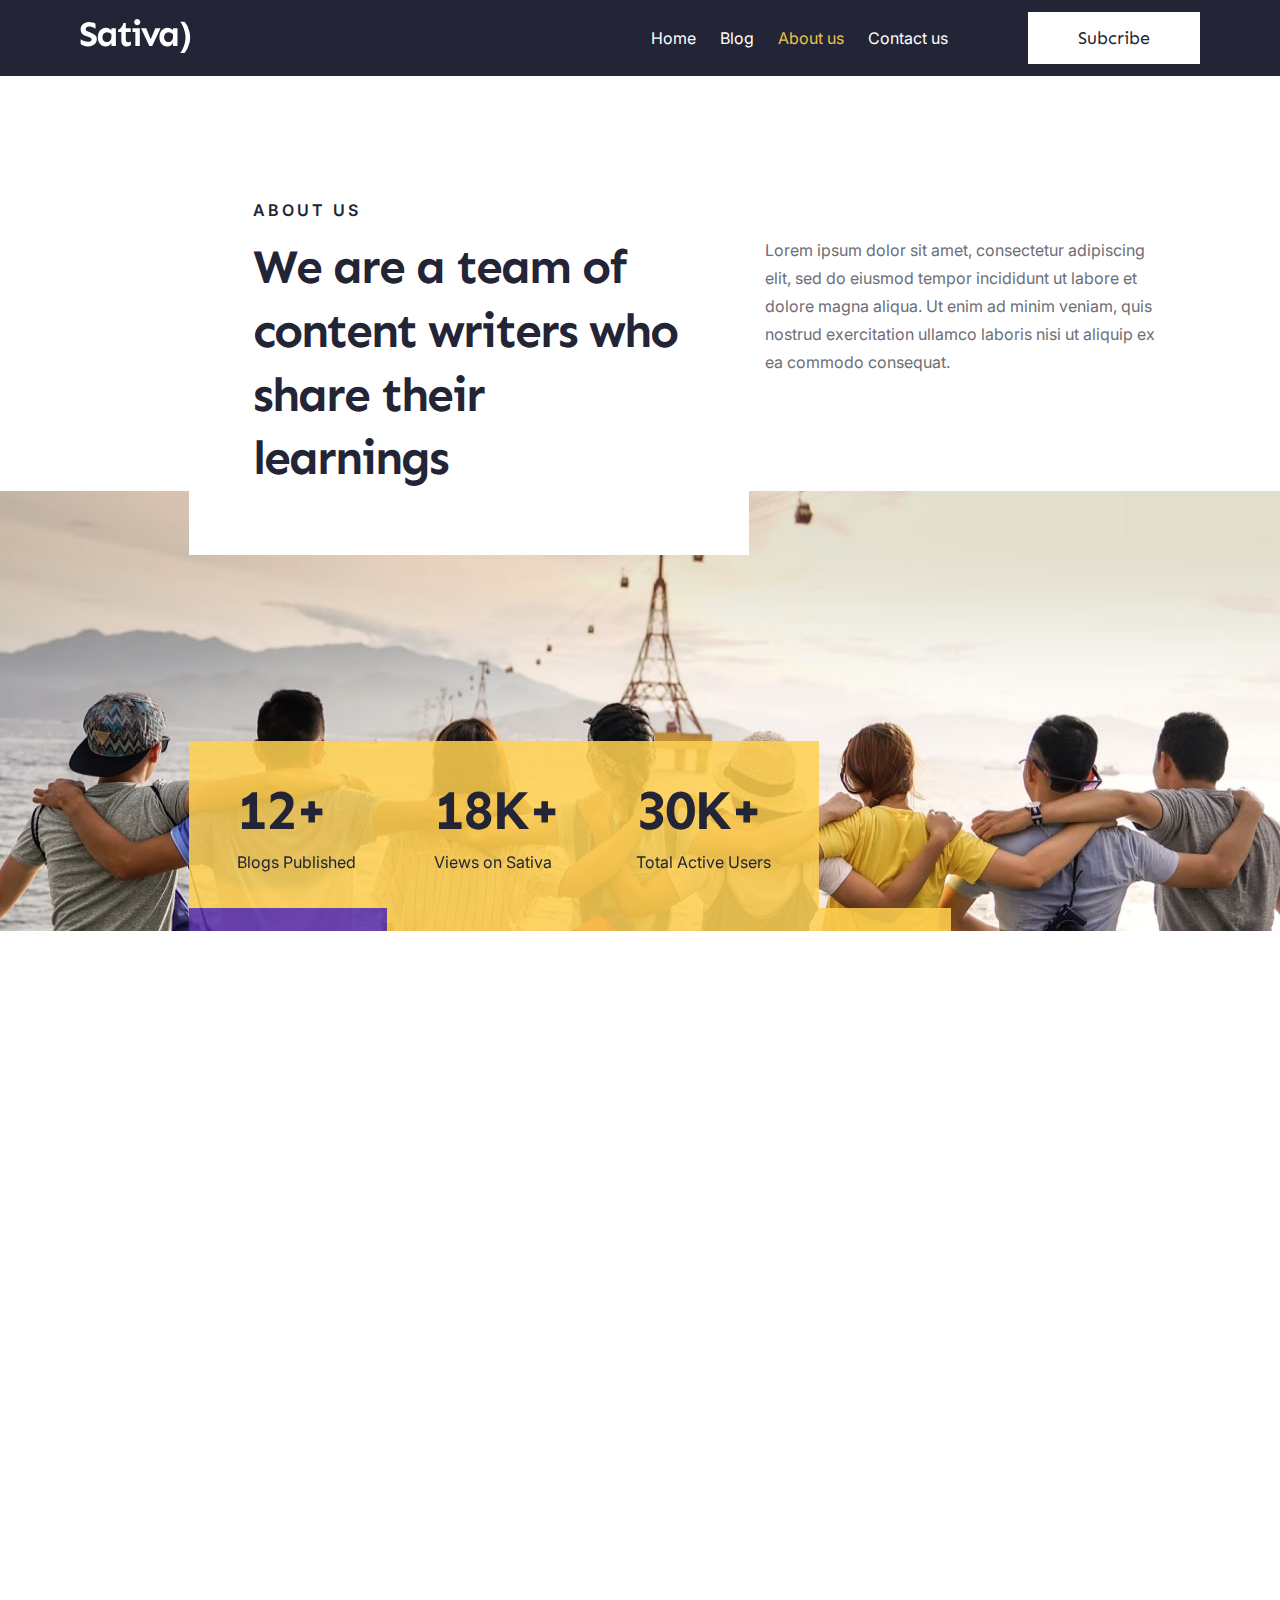
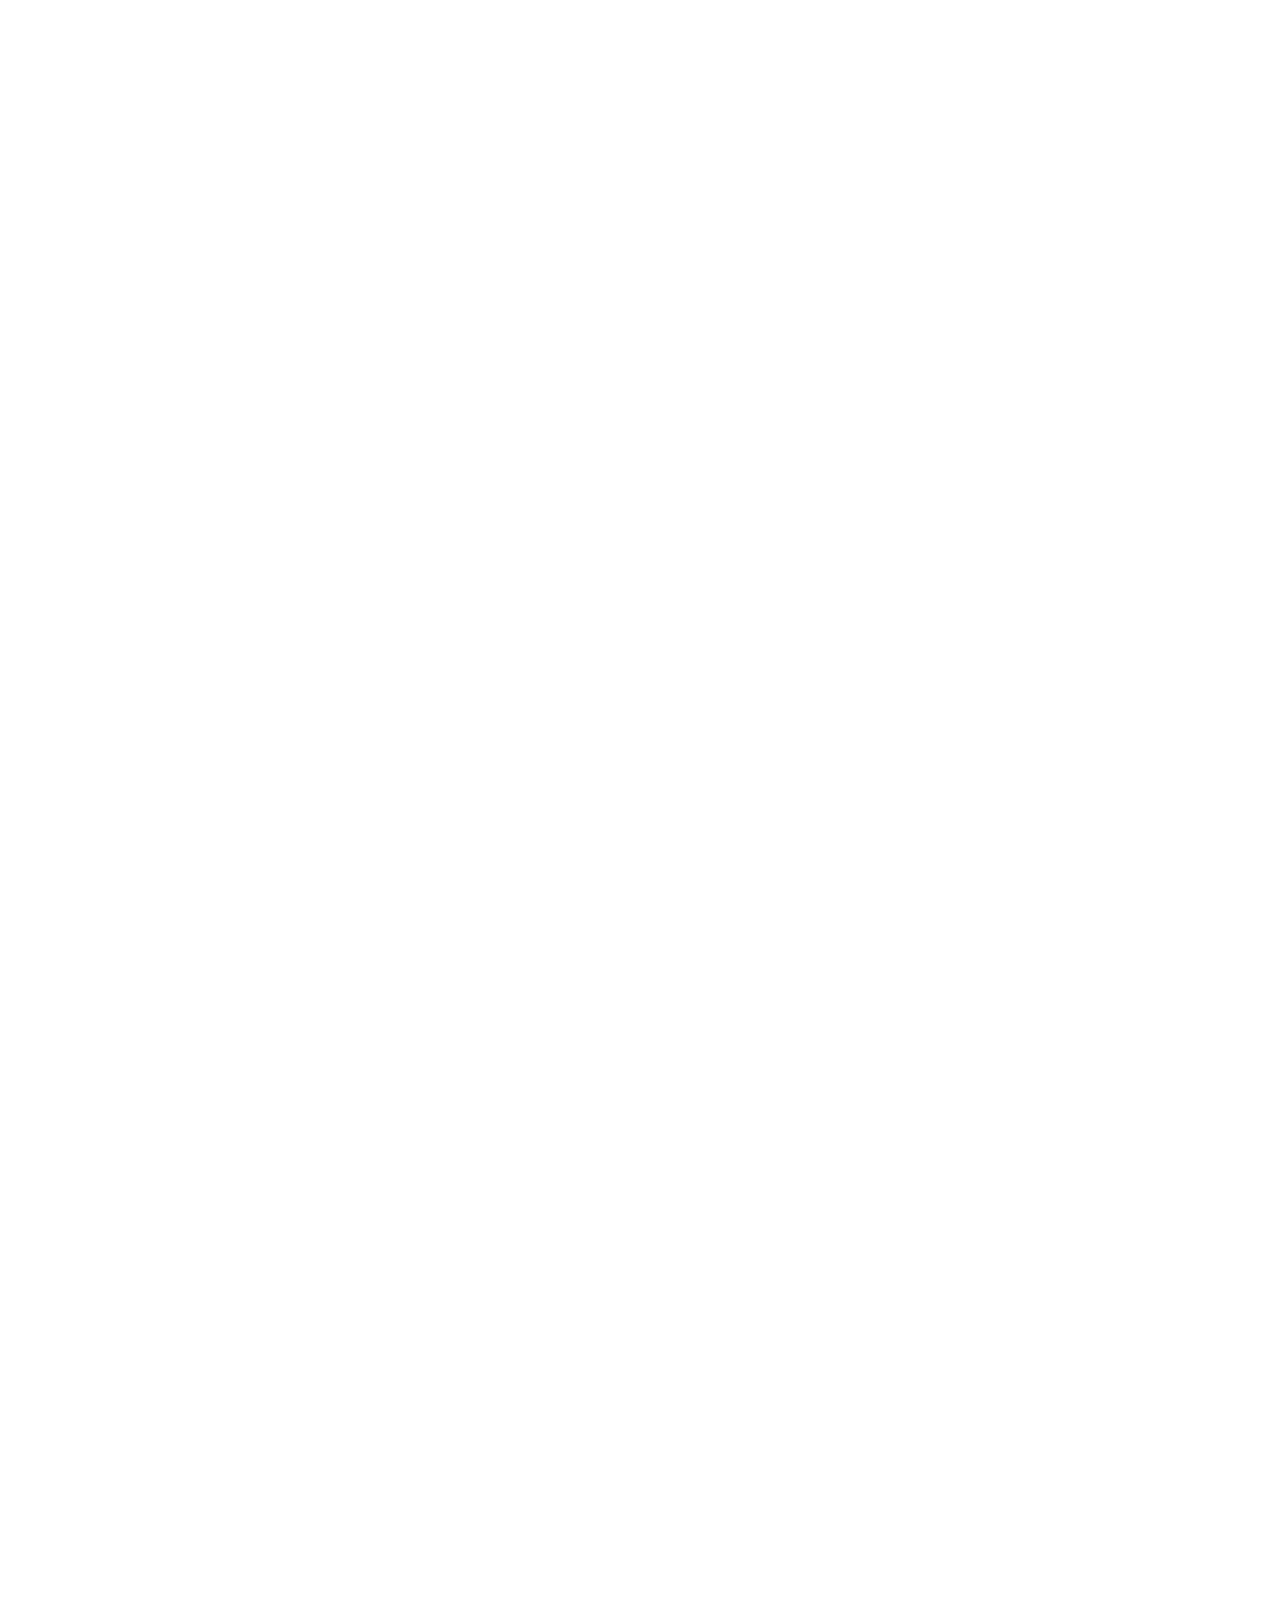
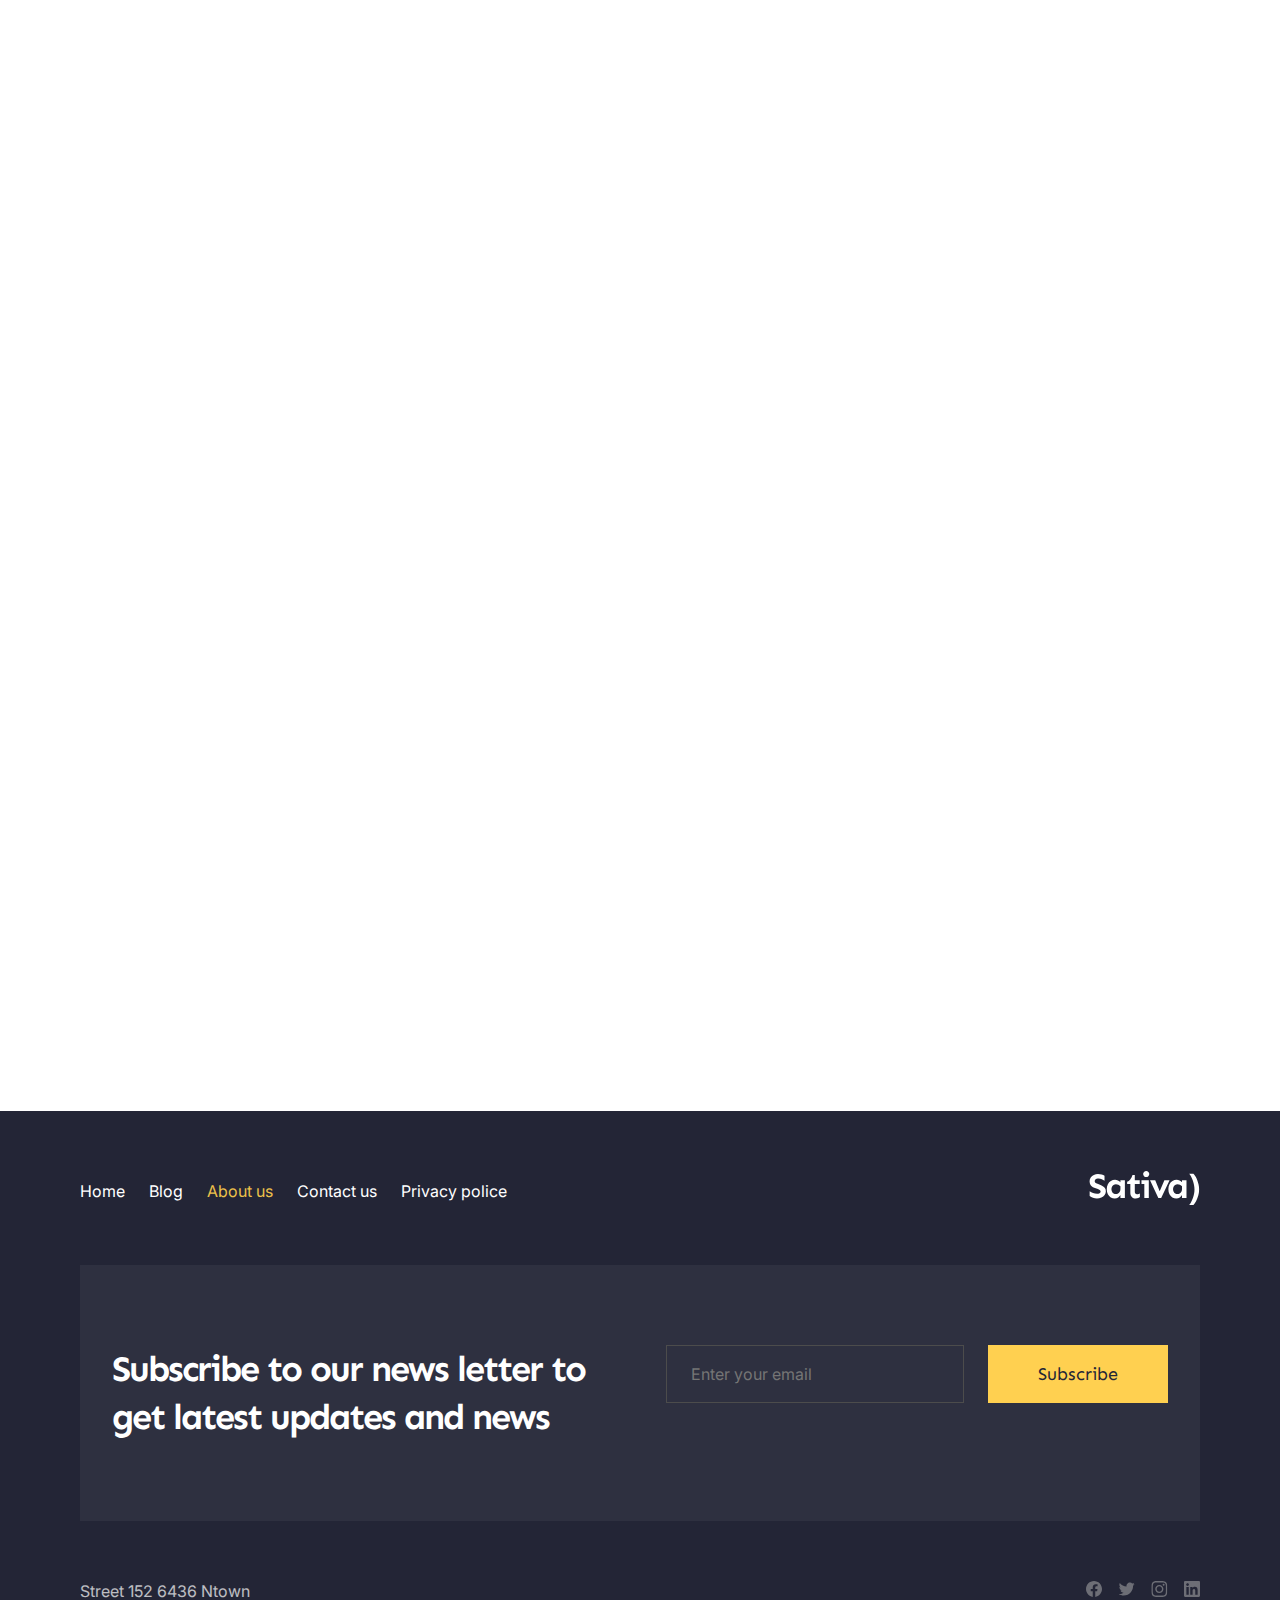
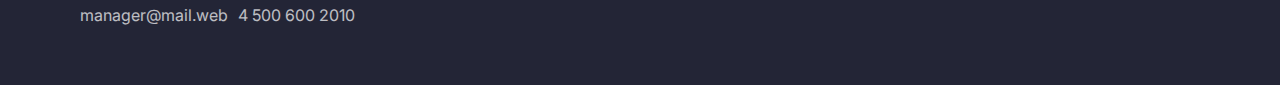
==== pages/about.html @ 427c1d95 "Added new page." ====
<!DOCTYPE html>
<html lang="en">
<head>
    <meta charset="UTF-8">
    <meta http-equiv="X-UA-Compatible" content="IE=edge">
    <meta name="viewport" content="width=device-width, initial-scale=1.0">
    <title>About &mdash; Sativa&#41;</title>
    <link rel="stylesheet" href="../assets/css/styles.css">
    <link rel="icon" href="../favicon.ico"> <!-- 32×32 -->
    <link rel="icon" href="../assets/img/favicons/favicon.svg" type="image/svg+xml">
    <link rel="apple-touch-icon" href="../assets/img/favicons/apple_icon_180x180.png">  <!-- 180×180 -->
    <link rel="manifest" href="../favicons.webmanifest">
</head>
<body class="about">
    <header class="about__header header">
        <div class="header__container">
            <div class="header__logo logo">
                <a href="../index.html" class="logo__link">
                    <svg class="logo__svg" width="111" height="35" viewBox="0 0 111 35" xmlns="http://www.w3.org/2000/svg">
                        <path d="M8.94922 2.98828C10.3086 2.98828 11.5508 3.17578 12.6758 3.55078C13.8008 3.92578 14.75 4.35938 15.5234 4.85156V9.66797C14.6797 9.15234 13.7773 8.67188 12.8164 8.22656C11.8555 7.78125 10.7656 7.55859 9.54688 7.55859C8.9375 7.55859 8.32812 7.65234 7.71875 7.83984C7.13281 8.02734 6.64062 8.30859 6.24219 8.68359C5.86719 9.05859 5.67969 9.53906 5.67969 10.125C5.67969 10.8984 6.01953 11.4844 6.69922 11.8828C7.37891 12.2812 8.21094 12.6797 9.19531 13.0781L12.0781 14.2734C13.7188 14.9766 14.9258 15.832 15.6992 16.8398C16.4727 17.8477 16.8594 18.9961 16.8594 20.2852C16.8594 21.6914 16.4492 22.9336 15.6289 24.0117C14.832 25.0664 13.7539 25.8984 12.3945 26.5078C11.0586 27.1172 9.57031 27.4219 7.92969 27.4219C6.54688 27.4219 5.22266 27.1875 3.95703 26.7188C2.69141 26.25 1.58984 25.6758 0.652344 24.9961V20.1797C1.68359 20.9297 2.82031 21.5625 4.0625 22.0781C5.30469 22.5938 6.62891 22.8516 8.03516 22.8516C9.01953 22.8516 9.86328 22.6641 10.5664 22.2891C11.2695 21.8906 11.6211 21.3047 11.6211 20.5312C11.6211 19.9219 11.3281 19.4297 10.7422 19.0547C10.1797 18.6562 9.55859 18.3281 8.87891 18.0703L5.25781 16.6641C3.42969 15.9609 2.1875 15.0469 1.53125 13.9219C0.898438 12.7734 0.582031 11.5078 0.582031 10.125C0.582031 8.69531 0.96875 7.45312 1.74219 6.39844C2.53906 5.32031 3.57031 4.48828 4.83594 3.90234C6.10156 3.29297 7.47266 2.98828 8.94922 2.98828ZM26.0391 8.78906C27 8.78906 27.9727 9.01172 28.957 9.45703C29.9414 9.90234 30.7617 10.5 31.418 11.25V9.24609H35.8828V27H31.418V24.0117C30.9023 24.9727 30.1523 25.8047 29.168 26.5078C28.1836 27.1875 27.0352 27.5273 25.7227 27.5273C24.293 27.5273 22.9688 27.1641 21.75 26.4375C20.5547 25.7109 19.5938 24.6562 18.8672 23.2734C18.1406 21.8906 17.7773 20.2148 17.7773 18.2461C17.7773 16.2773 18.1406 14.5898 18.8672 13.1836C19.6172 11.7773 20.6133 10.6992 21.8555 9.94922C23.1211 9.17578 24.5156 8.78906 26.0391 8.78906ZM26.9531 13.1484C26.0156 13.1484 25.207 13.3945 24.5273 13.8867C23.8711 14.3555 23.3555 14.9766 22.9805 15.75C22.6055 16.5234 22.418 17.3555 22.418 18.2461C22.418 19.582 22.8164 20.7188 23.6133 21.6562C24.4336 22.5938 25.5117 23.0625 26.8477 23.0625C27.6445 23.0625 28.3828 22.8516 29.0625 22.4297C29.7656 22.0078 30.3281 21.4219 30.75 20.6719C31.1953 19.8984 31.418 18.9727 31.418 17.8945V15.3633C30.7852 14.6836 30.0938 14.1445 29.3438 13.7461C28.6172 13.3477 27.8203 13.1484 26.9531 13.1484ZM45.8008 4.07812V9.24609H50.7227V12.9727H45.8008V20.6367C45.8008 21.4336 45.9766 22.0664 46.3281 22.5352C46.7031 22.9805 47.2539 23.2031 47.9805 23.2031C48.6133 23.2031 49.1523 23.1328 49.5977 22.9922C50.0664 22.8516 50.5 22.6523 50.8984 22.3945V25.9453C50.4531 26.3906 49.8906 26.7656 49.2109 27.0703C48.5547 27.375 47.7227 27.5273 46.7148 27.5273C45.1211 27.5273 43.8203 27.0234 42.8125 26.0156C41.8281 24.9844 41.3359 23.5781 41.3359 21.7969V12.9727H38.1367V10.6875C39.2617 10.2891 40.293 9.53906 41.2305 8.4375C42.1914 7.33594 42.9531 5.88281 43.5156 4.07812H45.8008ZM57.1953 0C58.0391 0 58.7656 0.304687 59.375 0.914062C59.9844 1.5 60.2891 2.20312 60.2891 3.02344C60.2891 3.82031 59.9844 4.52344 59.375 5.13281C58.7656 5.74219 58.0391 6.04688 57.1953 6.04688C56.3516 6.04688 55.625 5.74219 55.0156 5.13281C54.4297 4.52344 54.1367 3.82031 54.1367 3.02344C54.1367 2.20312 54.4297 1.5 55.0156 0.914062C55.625 0.304687 56.3516 0 57.1953 0ZM59.7969 9.24609V27H55.332V13.043H52.4844V9.24609H59.7969ZM80.5781 9.24609L72.1758 27H69.3281L61.0312 9.24609H66.2344L70.6992 20.25L75.375 9.24609H80.5781ZM87.6484 8.78906C88.6094 8.78906 89.582 9.01172 90.5664 9.45703C91.5508 9.90234 92.3711 10.5 93.0273 11.25V9.24609H97.4922V27H93.0273V24.0117C92.5117 24.9727 91.7617 25.8047 90.7773 26.5078C89.793 27.1875 88.6445 27.5273 87.332 27.5273C85.9023 27.5273 84.5781 27.1641 83.3594 26.4375C82.1641 25.7109 81.2031 24.6562 80.4766 23.2734C79.75 21.8906 79.3867 20.2148 79.3867 18.2461C79.3867 16.2773 79.75 14.5898 80.4766 13.1836C81.2266 11.7773 82.2227 10.6992 83.4648 9.94922C84.7305 9.17578 86.125 8.78906 87.6484 8.78906ZM88.5625 13.1484C87.625 13.1484 86.8164 13.3945 86.1367 13.8867C85.4805 14.3555 84.9648 14.9766 84.5898 15.75C84.2148 16.5234 84.0273 17.3555 84.0273 18.2461C84.0273 19.582 84.4258 20.7188 85.2227 21.6562C86.043 22.5938 87.1211 23.0625 88.457 23.0625C89.2539 23.0625 89.9922 22.8516 90.6719 22.4297C91.375 22.0078 91.9375 21.4219 92.3594 20.6719C92.8047 19.8984 93.0273 18.9727 93.0273 17.8945V15.3633C92.3945 14.6836 91.7031 14.1445 90.9531 13.7461C90.2266 13.3477 89.4297 13.1484 88.5625 13.1484ZM100.168 2.74219H104.422C105.148 3.49219 105.852 4.44141 106.531 5.58984C107.211 6.73828 107.82 8.01562 108.359 9.42188C108.898 10.8281 109.32 12.293 109.625 13.8164C109.953 15.3398 110.117 16.8633 110.117 18.3867C110.117 20.5195 109.836 22.5938 109.273 24.6094C108.734 26.625 108.031 28.4414 107.164 30.0586C106.297 31.6992 105.383 33.0234 104.422 34.0312H100.168C100.871 33.2344 101.539 32.2383 102.172 31.043C102.828 29.8477 103.402 28.5352 103.895 27.1055C104.387 25.6992 104.773 24.2461 105.055 22.7461C105.336 21.2461 105.477 19.793 105.477 18.3867C105.477 17.0742 105.336 15.6797 105.055 14.2031C104.773 12.7031 104.387 11.2266 103.895 9.77344C103.402 8.32031 102.828 6.98437 102.172 5.76562C101.539 4.54688 100.871 3.53906 100.168 2.74219Z"/>
                    </svg>
                </a>
            </div>
            <div class="header__menu menu">
                <div class="menu__icon">
                    <span class="menu__stripe"></span>
                </div>
                <nav class="menu__body">
                    <ul class="menu__list">
                        <li class="menu__item">
                            <a href="../index.html" class="menu__link">Home</a>
                        </li>
                        <li class="menu__item">
                            <a href="./blog.html" class="menu__link">Blog</a>
                        </li>
                        <li class="menu__item">
                            <a href="#" class="menu__link menu__link_current">About us</a>
                        </li>
                        <li class="menu__item">
                            <a href="./contact.html" class="menu__link">Contact us</a>
                        </li>
                        <li class="menu__item">
                            <a data-goto="#subscribe" href="#" class="menu__link menu__link_hidden">Subscribe</a>
                        </li>
                        <li class="menu__item">
                            <a href="./privacy.html" class="menu__link menu__link_hidden">Privacy policy</a>
                        </li>
                    </ul>
                </nav>
            </div>
            <a data-goto="#subscribe" href="#" class="header__subscribe button button_white">Subcribe</a>
        </div>
    </header>
    <main class="about__main">
        <section class="about__intro intro">
            <div class="intro__container">
                <div class="intro__wrap">
                    <p class="intro__label label">About us</p>
                    <div class="intro__body">
                        <h2 class="intro__title title title_48px">We are a team of content writers who share their learnings</h2>
                        <p class="intro__text text">
                            Lorem ipsum dolor sit amet, consectetur adipiscing elit, sed do eiusmod tempor incididunt ut labore et dolore magna aliqua. Ut enim ad minim veniam, quis nostrud exercitation ullamco laboris nisi ut aliquip ex ea commodo consequat.
                        </p>
                    </div>
                </div>
            </div>
        </section>
        <section class="about__achivements achivements">
            <div class="achivements__container">
                <div class="achivements__wrap">
                    <div class="achivements__stat">
                        <ul class="achivements__list">
                            <li class="achivements__item">
                                <p class="achivements__qty title title_56px">12+</p>
                                <p class="achivements__name text text_dark">Blogs Published</p>
                            </li>
                            <li class="achivements__item">
                                <p class="achivements__qty title title_56px">18K+</p>
                                <p class="achivements__name text text_dark">Views on Sativa</p>
                            </li>
                            <li class="achivements__item">
                                <p class="achivements__qty title title_56px">30K+</p>
                                <p class="achivements__name text text_dark">Total Active Users</p>
                            </li>
                        </ul>
                    </div>
                    <div class="achivements__decorate decorate">
                        <div class="decorate__purple"></div>
                        <div class="decorate__yellow"></div>
                        <div class="decorate__white decorate__white_transparent"></div>
                    </div>
                </div>
            </div>
        </section>
        <section class="about__whoweare whoweare">
            <div class="whoweare__container">
                <div class="whoweare__wrap whoweare__wrap_lr108px">
                    <div class="whoweare__row">
                        <section class="whoweare__about">
                            <p class="whoweare__label label">About us</p>
                            <p class="whoweare__title title title_28px">
                                We are a community of content authors who share their learnings
                            </p>
                            <p class="whoweare__text text">
                                Lorem ipsum dolor sit amet, consectetur adipiscing elit, sed do eiusmod tempor incididunt ut labore et dolore magna aliqua.
                            </p>
                        </section>
                        <section class="whoweare__mission">
                            <p class="whoweare__label label">Our mission</p>
                            <p class="whoweare__title title title_28px">
                                Creating valuable content for creatives all around the world
                            </p>
                            <p class="whoweare__text text">
                                Lorem ipsum dolor sit amet, consectetur adipiscing elit, sed do eiusmod tempor incididunt ut labore et dolore magna aliqua. Ut enim ad minim veniam, quis nostrud exercitation ullamco laboris nisi ut aliquip ex ea commodo consequat.
                            </p>
                        </section>
                    </div>
                    <a href="./pages/about.html" class="whoweare__btn button button_transparent">Read more &#62;</a>
                </div>
            </div>
        </section>
        <section class="about__more-bio more-bio">
            <div class="more-bio__container">
                <div class="more-bio__wrap">
                    <div class="more-bio__body">
                        <h2 class="more-bio__title title title_36px">Our team of creatives</h2>
                        <p class="more-bio__subtitle title title_24px">
                            Lorem ipsum dolor sit amet, consectetur adipiscing elit, sed do eiusmod tempor incididunt.
                        </p>
                        <p class="more-bio__text text">
                            Lorem ipsum dolor sit amet, consectetur adipiscing elit, sed do eiusmod tempor incididunt ut labore et dolore magna aliqua. Ut enim ad minim veniam, quis nostrud exercitation ullamco laboris nisi ut aliquip ex ea commodo consequat. Duis aute irure dolor in reprehenderit in voluptate velit esse cillum dolore eu fugiat.
                        </p>
                    </div>
                    <div class="more-bio__thumbnail">
                        <div class="more-bio__rect"></div>
                        <img src="../assets/img/team_image.jpg" alt="five hands are making lock" class="more-bio__img">
                    </div>
                </div>
            </div>
        </section>
        <section class="about__more-bio more-bio">
            <div class="more-bio__container">
                <div class="more-bio__wrap">
                    <div class="more-bio__body more-bio__body_left">
                        <h2 class="more-bio__title title title_36px">Why we started this blog</h2>
                        <p class="more-bio__subtitle title title_24px">
                            Lorem ipsum dolor sit amet, consectetur adipiscing elit, sed do eiusmod tempor incididunt.
                        </p>
                        <p class="more-bio__text text">
                            Lorem ipsum dolor sit amet, consectetur adipiscing elit, sed do eiusmod tempor incididunt ut labore et dolore magna aliqua. Ut enim ad minim veniam, quis nostrud exercitation ullamco laboris nisi ut aliquip ex ea commodo consequat. Duis aute irure dolor in reprehenderit in voluptate velit esse cillum dolore eu fugiat.
                        </p>
                    </div>
                    <div class="more-bio__thumbnail more-bio__thumbnail_left">
                        <div class="more-bio__circle"></div>
                        <img src="../assets/img/reason_image.jpg" alt="people are sitting on stairs" class="more-bio__img">
                    </div>
                </div>
            </div>
        </section>
        <section class="about__authors authors">
            <div class="authors__container">
                <h2 class="authors__title title title_36px">List of Authors</h2>
                <ul class="authors__list">
                    <li class="authors__item">
                        <a href="./pages/author.html" class="authors__link">
                            <div class="authors__avatar">
                                <img src="../assets/img/floyd_miles.jpg" alt="man in yellow shirt wearing glasses" class="authors__img">
                            </div>
                            <p class="authors__name title title_28px">Floyd Miles</p>
                        </a>               
                        <p class="authors__text text text_14px">Content Writer @Company</p>
                        <ul class="authors__social social-links">
                            <li class="social-links__item">
                                <a href="https://www.facebook.com" class="social-links__link" target="_blank">
                                    <div class="social-links__icon">
                                        <img src="../assets/img/fb_icon.svg" alt="facebook logo" class="social-links__img">
                                    </div>
                                </a>
                            </li>
                            <li class="social-links__item">
                                <a href="https://www.twitter.com" class="social-links__link" target="_blank">
                                    <div class="social-links__icon">
                                        <img src="../assets/img/twitter_icon.svg" alt="twitter logo" class="social-links__img">
                                    </div>
                                </a>
                            </li>
                            <li class="social-links__item">
                                <a href="https://www.instagram.com" class="social-links__link" target="_blank">
                                    <div class="social-links__icon">
                                        <img src="../assets/img/inst_icon.svg" alt="instagram icon" class="social-links__img">
                                    </div>
                                </a>
                            </li>
                            <li class="social-links__item">
                                <a href="https://www.linkedin.com" class="social-links__link" target="_blank">
                                    <div class="social-links__icon">
                                        <img src="../assets/img/linkedin_icon.svg" alt="LinkedIn logo" class="social-links__img">
                                    </div>
                                </a>
                            </li>
                        </ul>
                    </li>
                    <li class="authors__item">
                        <a href="./pages/author.html" class="authors__link">
                            <div class="authors__avatar">
                                <img src="../assets/img/dianne_russell.jpg" alt="women in white and black shirt wearing sunglasses" class="authors__img">
                            </div>
                            <p class="authors__name title title_28px">Dianne Russell</p>
                        </a>
                        <p class="authors__text text text_14px">Content Writer @Company</p>
                        <ul class="authors__social social-links">
                            <li class="social-links__item">
                                <a href="https://www.facebook.com" class="social-links__link" target="_blank">
                                    <div class="social-links__icon">
                                        <img src="../assets/img/fb_icon.svg" alt="facebook logo" class="social-links__img">
                                    </div>
                                </a>
                            </li>
                            <li class="social-links__item">
                                <a href="https://www.twitter.com" class="social-links__link" target="_blank">
                                    <div class="social-links__icon">
                                        <img src="../assets/img/twitter_icon.svg" alt="twitter logo" class="social-links__img">
                                    </div>
                                </a>
                            </li>
                            <li class="social-links__item">
                                <a href="https://www.instagram.com" class="social-links__link" target="_blank">
                                    <div class="social-links__icon">
                                        <img src="../assets/img/inst_icon.svg" alt="instagram icon" class="social-links__img">
                                    </div>
                                </a>
                            </li>
                            <li class="social-links__item">
                                <a href="https://www.linkedin.com" class="social-links__link" target="_blank">
                                    <div class="social-links__icon">
                                        <img src="../assets/img/linkedin_icon.svg" alt="LinkedIn logo" class="social-links__img">
                                    </div>
                                </a>
                            </li>
                        </ul>
                    </li>
                    <li class="authors__item">
                        <a href="./pages/about.html" class="authors__link">
                            <div class="authors__avatar">
                                <img src="../assets/img/jenny_wilson.jpg" alt="women in white shirt" class="authors__img">
                            </div>
                            <p class="authors__name title title_28px">Jenny Wilson</p>
                        </a>
                        <p class="authors__text text text_14px">Content Writer @Company</p>
                        <ul class="authors__social social-links">
                            <li class="social-links__item">
                                <a href="https://www.facebook.com" class="social-links__link" target="_blank">
                                    <div class="social-links__icon">
                                        <img src="../assets/img/fb_icon.svg" alt="facebook logo" class="social-links__img">
                                    </div>
                                </a>
                            </li>
                            <li class="social-links__item">
                                <a href="https://www.twitter.com" class="social-links__link" target="_blank">
                                    <div class="social-links__icon">
                                        <img src="../assets/img/twitter_icon.svg" alt="twitter logo" class="social-links__img">
                                    </div>
                                </a>
                            </li>
                            <li class="social-links__item">
                                <a href="https://www.instagram.com" class="social-links__link" target="_blank">
                                    <div class="social-links__icon">
                                        <img src="../assets/img/inst_icon.svg" alt="instagram icon" class="social-links__img">
                                    </div>
                                </a>
                            </li>
                            <li class="social-links__item">
                                <a href="https://www.linkedin.com" class="social-links__link" target="_blank">
                                    <div class="social-links__icon">
                                        <img src="../assets/img/linkedin_icon.svg" alt="LinkedIn logo" class="social-links__img">
                                    </div>
                                </a>
                            </li>
                        </ul>
                    </li>
                    <li class="authors__item">
                        <a href="./pages/about.html" class="authors__link">
                            <div class="authors__avatar">
                                <img src="../assets/img/leslie_alexander.jpg" alt="women smilling" class="authors__img">
                            </div>
                            <p class="authors__name title title_28px">Leslie Alexander</p>
                        </a>
                        <p class="authors__text text text_14px">Content Writer @Company</p>
                        <ul class="authors__social social-links">
                            <li class="social-links__item">
                                <a href="https://www.facebook.com" class="social-links__link" target="_blank">
                                    <div class="social-links__icon">
                                        <img src="../assets/img/fb_icon.svg" alt="facebook logo" class="social-links__img">
                                    </div>
                                </a>
                            </li>
                            <li class="social-links__item">
                                <a href="https://www.twitter.com" class="social-links__link" target="_blank">
                                    <div class="social-links__icon">
                                        <img src="../assets/img/twitter_icon.svg" alt="twitter logo" class="social-links__img">
                                    </div>
                                </a>
                            </li>
                            <li class="social-links__item">
                                <a href="https://www.instagram.com" class="social-links__link" target="_blank">
                                    <div class="social-links__icon">
                                        <img src="../assets/img/inst_icon.svg" alt="instagram icon" class="social-links__img">
                                    </div>
                                </a>
                            </li>
                            <li class="social-links__item">
                                <a href="https://www.linkedin.com" class="social-links__link" target="_blank">
                                    <div class="social-links__icon">
                                        <img src="../assets/img/linkedin_icon.svg" alt="LinkedIn logo" class="social-links__img">
                                    </div>
                                </a>
                            </li>
                        </ul>
                    </li>
                    <li class="authors__item">
                        <a href="./pages/author.html" class="authors__link">
                            <div class="authors__avatar">
                                <img src="../assets/img/guy_hawkins.jpg" alt="man in white t-shirt wearing glasses" class="authors__img">
                            </div>
                            <p class="authors__name title title_28px">Guy Hawkins</p>
                        </a>               
                        <p class="authors__text text text_14px">Content Writer @Company</p>
                        <ul class="authors__social social-links">
                            <li class="social-links__item">
                                <a href="https://www.facebook.com" class="social-links__link" target="_blank">
                                    <div class="social-links__icon">
                                        <img src="../assets/img/fb_icon.svg" alt="facebook logo" class="social-links__img">
                                    </div>
                                </a>
                            </li>
                            <li class="social-links__item">
                                <a href="https://www.twitter.com" class="social-links__link" target="_blank">
                                    <div class="social-links__icon">
                                        <img src="../assets/img/twitter_icon.svg" alt="twitter logo" class="social-links__img">
                                    </div>
                                </a>
                            </li>
                            <li class="social-links__item">
                                <a href="https://www.instagram.com" class="social-links__link" target="_blank">
                                    <div class="social-links__icon">
                                        <img src="../assets/img/inst_icon.svg" alt="instagram icon" class="social-links__img">
                                    </div>
                                </a>
                            </li>
                            <li class="social-links__item">
                                <a href="https://www.linkedin.com" class="social-links__link" target="_blank">
                                    <div class="social-links__icon">
                                        <img src="../assets/img/linkedin_icon.svg" alt="LinkedIn logo" class="social-links__img">
                                    </div>
                                </a>
                            </li>
                        </ul>
                    </li>
                    <li class="authors__item">
                        <a href="./pages/author.html" class="authors__link">
                            <div class="authors__avatar">
                                <img src="../assets/img/eleanor_pena.jpg" alt="woman in blue shirt" class="authors__img">
                            </div>
                            <p class="authors__name title title_28px">Eleanor Pena</p>
                        </a>               
                        <p class="authors__text text text_14px">Content Writer @Company</p>
                        <ul class="authors__social social-links">
                            <li class="social-links__item">
                                <a href="https://www.facebook.com" class="social-links__link" target="_blank">
                                    <div class="social-links__icon">
                                        <img src="../assets/img/fb_icon.svg" alt="facebook logo" class="social-links__img">
                                    </div>
                                </a>
                            </li>
                            <li class="social-links__item">
                                <a href="https://www.twitter.com" class="social-links__link" target="_blank">
                                    <div class="social-links__icon">
                                        <img src="../assets/img/twitter_icon.svg" alt="twitter logo" class="social-links__img">
                                    </div>
                                </a>
                            </li>
                            <li class="social-links__item">
                                <a href="https://www.instagram.com" class="social-links__link" target="_blank">
                                    <div class="social-links__icon">
                                        <img src="../assets/img/inst_icon.svg" alt="instagram icon" class="social-links__img">
                                    </div>
                                </a>
                            </li>
                            <li class="social-links__item">
                                <a href="https://www.linkedin.com" class="social-links__link" target="_blank">
                                    <div class="social-links__icon">
                                        <img src="../assets/img/linkedin_icon.svg" alt="LinkedIn logo" class="social-links__img">
                                    </div>
                                </a>
                            </li>
                        </ul>
                    </li>
                    <li class="authors__item">
                        <a href="./pages/author.html" class="authors__link">
                            <div class="authors__avatar">
                                <img src="../assets/img/robert_fox.jpg" alt="man with light hair and ginger beard" class="authors__img">
                            </div>
                            <p class="authors__name title title_28px">Robert Fox</p>
                        </a>               
                        <p class="authors__text text text_14px">Content Writer @Company</p>
                        <ul class="authors__social social-links">
                            <li class="social-links__item">
                                <a href="https://www.facebook.com" class="social-links__link" target="_blank">
                                    <div class="social-links__icon">
                                        <img src="../assets/img/fb_icon.svg" alt="facebook logo" class="social-links__img">
                                    </div>
                                </a>
                            </li>
                            <li class="social-links__item">
                                <a href="https://www.twitter.com" class="social-links__link" target="_blank">
                                    <div class="social-links__icon">
                                        <img src="../assets/img/twitter_icon.svg" alt="twitter logo" class="social-links__img">
                                    </div>
                                </a>
                            </li>
                            <li class="social-links__item">
                                <a href="https://www.instagram.com" class="social-links__link" target="_blank">
                                    <div class="social-links__icon">
                                        <img src="../assets/img/inst_icon.svg" alt="instagram icon" class="social-links__img">
                                    </div>
                                </a>
                            </li>
                            <li class="social-links__item">
                                <a href="https://www.linkedin.com" class="social-links__link" target="_blank">
                                    <div class="social-links__icon">
                                        <img src="../assets/img/linkedin_icon.svg" alt="LinkedIn logo" class="social-links__img">
                                    </div>
                                </a>
                            </li>
                        </ul>
                    </li>
                    <li class="authors__item">
                        <a href="./pages/author.html" class="authors__link">
                            <div class="authors__avatar">
                                <img src="../assets/img/jacob_jones.jpg" alt="very cheerful man" class="authors__img">
                            </div>
                            <p class="authors__name title title_28px">Jacob Jones</p>
                        </a>               
                        <p class="authors__text text text_14px">Content Writer @Company</p>
                        <ul class="authors__social social-links">
                            <li class="social-links__item">
                                <a href="https://www.facebook.com" class="social-links__link" target="_blank">
                                    <div class="social-links__icon">
                                        <img src="../assets/img/fb_icon.svg" alt="facebook logo" class="social-links__img">
                                    </div>
                                </a>
                            </li>
                            <li class="social-links__item">
                                <a href="https://www.twitter.com" class="social-links__link" target="_blank">
                                    <div class="social-links__icon">
                                        <img src="../assets/img/twitter_icon.svg" alt="twitter logo" class="social-links__img">
                                    </div>
                                </a>
                            </li>
                            <li class="social-links__item">
                                <a href="https://www.instagram.com" class="social-links__link" target="_blank">
                                    <div class="social-links__icon">
                                        <img src="../assets/img/inst_icon.svg" alt="instagram icon" class="social-links__img">
                                    </div>
                                </a>
                            </li>
                            <li class="social-links__item">
                                <a href="https://www.linkedin.com" class="social-links__link" target="_blank">
                                    <div class="social-links__icon">
                                        <img src="../assets/img/linkedin_icon.svg" alt="LinkedIn logo" class="social-links__img">
                                    </div>
                                </a>
                            </li>
                        </ul>
                    </li>
                </ul>
            </div>
        </section>
        <section class="about__join join">
            <div class="join__container">
                <p class="join__title title title_36px">
                    Join our team to be a part of our story
                </p>
                <p class="join__text text">
                    Lorem ipsum dolor sit amet, consectetur adipiscing elit, sed do eiusmod tempor incididunt.
                </p>
                <a href="#" class="join__btn button">Join Now</a>
            </div>
        </section>
    </main>
    <footer class="about__footer footer">
        <div class="footer__container">
            <header class="footer__header">
                <div class="footer__menu menu">
                    <nav class="menu__body">
                        <ul class="menu__list">
                            <li class="menu__item">
                                <a href="../index.html" class="menu__link">Home</a>
                            </li>
                            <li class="menu__item">
                                <a href="./blog.html" class="menu__link">Blog</a>
                            </li>
                            <li class="menu__item">
                                <a href="#" class="menu__link menu__link_current">About us</a>
                            </li>
                            <li class="menu__item">
                                <a href="./contact.html" class="menu__link">Contact us</a>
                            </li>
                            <li class="menu__item">
                                <a href="./privacy.html" class="menu__link">Privacy police</a>
                            </li>
                        </ul>
                    </nav>
                </div>
                <div class="footer__logo logo">
                    <a href="../index.html" class="logo__link">
                        <svg class="logo__svg" width="111" height="35" viewBox="0 0 111 35" xmlns="http://www.w3.org/2000/svg">
                            <path d="M8.94922 2.98828C10.3086 2.98828 11.5508 3.17578 12.6758 3.55078C13.8008 3.92578 14.75 4.35938 15.5234 4.85156V9.66797C14.6797 9.15234 13.7773 8.67188 12.8164 8.22656C11.8555 7.78125 10.7656 7.55859 9.54688 7.55859C8.9375 7.55859 8.32812 7.65234 7.71875 7.83984C7.13281 8.02734 6.64062 8.30859 6.24219 8.68359C5.86719 9.05859 5.67969 9.53906 5.67969 10.125C5.67969 10.8984 6.01953 11.4844 6.69922 11.8828C7.37891 12.2812 8.21094 12.6797 9.19531 13.0781L12.0781 14.2734C13.7188 14.9766 14.9258 15.832 15.6992 16.8398C16.4727 17.8477 16.8594 18.9961 16.8594 20.2852C16.8594 21.6914 16.4492 22.9336 15.6289 24.0117C14.832 25.0664 13.7539 25.8984 12.3945 26.5078C11.0586 27.1172 9.57031 27.4219 7.92969 27.4219C6.54688 27.4219 5.22266 27.1875 3.95703 26.7188C2.69141 26.25 1.58984 25.6758 0.652344 24.9961V20.1797C1.68359 20.9297 2.82031 21.5625 4.0625 22.0781C5.30469 22.5938 6.62891 22.8516 8.03516 22.8516C9.01953 22.8516 9.86328 22.6641 10.5664 22.2891C11.2695 21.8906 11.6211 21.3047 11.6211 20.5312C11.6211 19.9219 11.3281 19.4297 10.7422 19.0547C10.1797 18.6562 9.55859 18.3281 8.87891 18.0703L5.25781 16.6641C3.42969 15.9609 2.1875 15.0469 1.53125 13.9219C0.898438 12.7734 0.582031 11.5078 0.582031 10.125C0.582031 8.69531 0.96875 7.45312 1.74219 6.39844C2.53906 5.32031 3.57031 4.48828 4.83594 3.90234C6.10156 3.29297 7.47266 2.98828 8.94922 2.98828ZM26.0391 8.78906C27 8.78906 27.9727 9.01172 28.957 9.45703C29.9414 9.90234 30.7617 10.5 31.418 11.25V9.24609H35.8828V27H31.418V24.0117C30.9023 24.9727 30.1523 25.8047 29.168 26.5078C28.1836 27.1875 27.0352 27.5273 25.7227 27.5273C24.293 27.5273 22.9688 27.1641 21.75 26.4375C20.5547 25.7109 19.5938 24.6562 18.8672 23.2734C18.1406 21.8906 17.7773 20.2148 17.7773 18.2461C17.7773 16.2773 18.1406 14.5898 18.8672 13.1836C19.6172 11.7773 20.6133 10.6992 21.8555 9.94922C23.1211 9.17578 24.5156 8.78906 26.0391 8.78906ZM26.9531 13.1484C26.0156 13.1484 25.207 13.3945 24.5273 13.8867C23.8711 14.3555 23.3555 14.9766 22.9805 15.75C22.6055 16.5234 22.418 17.3555 22.418 18.2461C22.418 19.582 22.8164 20.7188 23.6133 21.6562C24.4336 22.5938 25.5117 23.0625 26.8477 23.0625C27.6445 23.0625 28.3828 22.8516 29.0625 22.4297C29.7656 22.0078 30.3281 21.4219 30.75 20.6719C31.1953 19.8984 31.418 18.9727 31.418 17.8945V15.3633C30.7852 14.6836 30.0938 14.1445 29.3438 13.7461C28.6172 13.3477 27.8203 13.1484 26.9531 13.1484ZM45.8008 4.07812V9.24609H50.7227V12.9727H45.8008V20.6367C45.8008 21.4336 45.9766 22.0664 46.3281 22.5352C46.7031 22.9805 47.2539 23.2031 47.9805 23.2031C48.6133 23.2031 49.1523 23.1328 49.5977 22.9922C50.0664 22.8516 50.5 22.6523 50.8984 22.3945V25.9453C50.4531 26.3906 49.8906 26.7656 49.2109 27.0703C48.5547 27.375 47.7227 27.5273 46.7148 27.5273C45.1211 27.5273 43.8203 27.0234 42.8125 26.0156C41.8281 24.9844 41.3359 23.5781 41.3359 21.7969V12.9727H38.1367V10.6875C39.2617 10.2891 40.293 9.53906 41.2305 8.4375C42.1914 7.33594 42.9531 5.88281 43.5156 4.07812H45.8008ZM57.1953 0C58.0391 0 58.7656 0.304687 59.375 0.914062C59.9844 1.5 60.2891 2.20312 60.2891 3.02344C60.2891 3.82031 59.9844 4.52344 59.375 5.13281C58.7656 5.74219 58.0391 6.04688 57.1953 6.04688C56.3516 6.04688 55.625 5.74219 55.0156 5.13281C54.4297 4.52344 54.1367 3.82031 54.1367 3.02344C54.1367 2.20312 54.4297 1.5 55.0156 0.914062C55.625 0.304687 56.3516 0 57.1953 0ZM59.7969 9.24609V27H55.332V13.043H52.4844V9.24609H59.7969ZM80.5781 9.24609L72.1758 27H69.3281L61.0312 9.24609H66.2344L70.6992 20.25L75.375 9.24609H80.5781ZM87.6484 8.78906C88.6094 8.78906 89.582 9.01172 90.5664 9.45703C91.5508 9.90234 92.3711 10.5 93.0273 11.25V9.24609H97.4922V27H93.0273V24.0117C92.5117 24.9727 91.7617 25.8047 90.7773 26.5078C89.793 27.1875 88.6445 27.5273 87.332 27.5273C85.9023 27.5273 84.5781 27.1641 83.3594 26.4375C82.1641 25.7109 81.2031 24.6562 80.4766 23.2734C79.75 21.8906 79.3867 20.2148 79.3867 18.2461C79.3867 16.2773 79.75 14.5898 80.4766 13.1836C81.2266 11.7773 82.2227 10.6992 83.4648 9.94922C84.7305 9.17578 86.125 8.78906 87.6484 8.78906ZM88.5625 13.1484C87.625 13.1484 86.8164 13.3945 86.1367 13.8867C85.4805 14.3555 84.9648 14.9766 84.5898 15.75C84.2148 16.5234 84.0273 17.3555 84.0273 18.2461C84.0273 19.582 84.4258 20.7188 85.2227 21.6562C86.043 22.5938 87.1211 23.0625 88.457 23.0625C89.2539 23.0625 89.9922 22.8516 90.6719 22.4297C91.375 22.0078 91.9375 21.4219 92.3594 20.6719C92.8047 19.8984 93.0273 18.9727 93.0273 17.8945V15.3633C92.3945 14.6836 91.7031 14.1445 90.9531 13.7461C90.2266 13.3477 89.4297 13.1484 88.5625 13.1484ZM100.168 2.74219H104.422C105.148 3.49219 105.852 4.44141 106.531 5.58984C107.211 6.73828 107.82 8.01562 108.359 9.42188C108.898 10.8281 109.32 12.293 109.625 13.8164C109.953 15.3398 110.117 16.8633 110.117 18.3867C110.117 20.5195 109.836 22.5938 109.273 24.6094C108.734 26.625 108.031 28.4414 107.164 30.0586C106.297 31.6992 105.383 33.0234 104.422 34.0312H100.168C100.871 33.2344 101.539 32.2383 102.172 31.043C102.828 29.8477 103.402 28.5352 103.895 27.1055C104.387 25.6992 104.773 24.2461 105.055 22.7461C105.336 21.2461 105.477 19.793 105.477 18.3867C105.477 17.0742 105.336 15.6797 105.055 14.2031C104.773 12.7031 104.387 11.2266 103.895 9.77344C103.402 8.32031 102.828 6.98437 102.172 5.76562C101.539 4.54688 100.871 3.53906 100.168 2.74219Z"/>
                        </svg>
                    </a>
                </div>
            </header>
            <div id="subscribe" class="footer__subscribe">
                <p class="footer__title title title_36px title_light">
                    Subscribe to our news letter to get latest updates and news
                </p>
                <form action="#" class="footer__form form-subscribe">
                    <input
                        class="form-subscribe__input"
                        type="email"
                        name="email"
                        placeholder="Enter your email"
                    >
                    <button class="form-subscribe__button button" type="submit">Subscribe</button>
                </form>
            </div>
            <div class="footer__info">
                <div class="footer__contacts contacts">
                    <p class="contacts__address text text_light">Street 152 6436 Ntown</p>
                    <div class="contacts__row">
                        <a class="contacts__link text text_light" href="mailto:manager@mail.web">manager@mail.web</a>
                        <a class="contacts__link text text_light" href="tel:45006002010">4 500 600 2010</a>
                    </div>
                </div>
                <ul class="footer__social social-links">
                    <li class="social-links__item">
                        <a href="https://www.facebook.com" class="social-links__link" target="_blank">
                            <div class="social-links__icon">
                                <img src="../assets/img/fb_icon_light.svg" alt="facebook logo" class="social-links__img">
                            </div>
                        </a>
                    </li>
                    <li class="social-links__item">
                        <a href="https://www.twitter.com" class="social-links__link" target="_blank">
                            <div class="social-links__icon">
                                <img src="../assets/img/twitter_icon_light.svg" alt="twitter logo" class="social-links__img">
                            </div>
                        </a>
                    </li>
                    <li class="social-links__item">
                        <a href="https://www.instagram.com" class="social-links__link" target="_blank">
                            <div class="social-links__icon">
                                <img src="../assets/img/inst_icon_light.svg" alt="instagram icon" class="social-links__img">
                            </div>
                        </a>
                    </li>
                    <li class="social-links__item">
                        <a href="https://www.linkedin.com" class="social-links__link" target="_blank">
                            <div class="social-links__icon">
                                <img src="../assets/img/linkedin_icon_light.svg" alt="LinkedIn logo" class="social-links__img">
                            </div>
                        </a>
                    </li>
                </ul>
            </div>
        </div>
    </footer>
    <script src="../assets/js/smoothscroll.min.js"></script>
    <script src="../assets/js/script.js"></script>
</body>
</html>
---- assets/css/styles.css ----
@import url("https://fonts.googleapis.com/css2?family=Sen:wght@700&display=swap");
@import url("https://fonts.googleapis.com/css2?family=Inter:wght@400;500;600;900&display=swap");
[class*=__container] {
  max-width: 1280px;
  margin: 0 auto;
  padding: 0 80px;
}
@media (max-width: 992px) {
  [class*=__container] {
    padding: 0 15px;
  }
}

a,
button {
  -webkit-tap-highlight-color: transparent;
}

section {
  opacity: 0;
  transition: opacity 0.5s;
}

._show {
  opacity: 1;
  transition: opacity 0.5s;
}

._lock {
  overflow: hidden;
}

.home {
  margin: 0;
  padding: 0;
}
.home__hero, .home__featured, .home__whoweare, .home__categories, .home__history, .home__testimonials, .home__join {
  margin-bottom: 128px;
}
@media (max-width: 1200px) {
  .home__hero, .home__featured, .home__whoweare, .home__categories, .home__history, .home__testimonials, .home__join {
    margin-bottom: 64px;
  }
}
.home__authors, .home__interaction {
  margin-bottom: 96px;
}

.logo__svg {
  width: 111px;
  height: 35px;
  fill: #fff;
}
.logo__svg:hover, .logo__svg:active {
  fill: #EDC14A;
  transition: 0.3s;
}

.menu__list,
.list-categories,
.posts-list,
.authors__list,
.social-links,
.interaction__list,
.companies-list,
.posts__list,
.achivements__list {
  margin: 0;
  padding: 0;
  list-style: none;
}

.menu__icon {
  display: none;
}
@media (max-width: 767px) {
  .menu__icon {
    display: block;
    position: relative;
    width: 30px;
    height: 18px;
    cursor: pointer;
    z-index: 5;
  }
}
.menu__icon::before, .menu__icon::after,
.menu__icon .menu__stripe {
  position: absolute;
  left: 0;
  width: 100%;
  height: 2px;
  background-color: #fff;
  transition: all ease-in-out 0.2s;
}
.menu__icon::before, .menu__icon::after {
  content: "";
}
.menu__icon::before {
  top: 0;
}
.menu__icon .menu__stripe {
  top: 50%;
  transform: scale(1) translate(0px, -50%);
}
.menu__icon::after {
  bottom: 0;
}
.menu__icon._active::before {
  top: 50%;
  transform: rotate(45deg) translateY(-50%);
}
.menu__icon._active .menu__stripe {
  transform: scale(0);
}
.menu__icon._active::after {
  bottom: 50%;
  transform: rotate(-45deg) translateY(50%);
}
@media (max-width: 767px) {
  .menu__body {
    position: fixed;
    top: 0;
    left: -100%;
    bottom: 0;
    width: 100%;
    padding-top: 93px;
    background-color: rgba(0, 0, 0, 0.9);
    transition: left 0.2s;
    overflow: auto;
  }
}
.menu__body._active {
  left: 0;
}
@media (max-width: 767px) {
  .menu__body::before {
    content: "";
    position: fixed;
    top: 0;
    left: 0;
    width: 100%;
    height: 63px;
    background-color: #232536;
    z-index: 4;
  }
}
.menu__list {
  display: flex;
  -moz-column-gap: 24px;
       column-gap: 24px;
  font-family: Inter, sans-serif;
  font-size: 16px;
}
@media (max-width: 767px) {
  .menu__list {
    flex-direction: column;
    row-gap: 25px;
    font-size: 28px;
  }
}
@media (max-width: 767px) {
  .menu__item {
    text-align: center;
    border-bottom: 1px solid rgba(255, 255, 255, 0.5);
  }
}
.menu__link {
  color: #fff;
  text-decoration: none;
}
.menu__link:hover, .menu__link:active {
  color: #EDC14A;
  transition: 0.3s;
}
.menu__link_current {
  color: #EDC14A;
}
.menu__link_hidden {
  display: none;
}
@media (max-width: 767px) {
  .menu__link_hidden {
    display: block;
  }
}

.button {
  display: inline-block;
  padding: 15px 50px;
  font-family: Sen, sans-serif;
  font-size: 18px;
  color: #232536;
  background-color: #FFD050;
  border: none;
  cursor: pointer;
  text-decoration: none;
}
.button:hover {
  background-color: #EDC14A;
  transition: 0.3s;
}
.button_white {
  background-color: #fff;
}
.button_white:active {
  background-color: #fff;
}
.button_transparent {
  padding: 0;
  background-color: transparent;
  color: #592EA9;
}
.button_transparent:hover, .button_transparent:active {
  background-color: transparent;
}

.label {
  margin: 0;
  font-family: Inter, sans-serif;
  font-weight: 600;
  letter-spacing: 3px;
  text-transform: uppercase;
  color: #232536;
}
.label_light {
  color: #fff;
}
.label_purple {
  color: #592EA9;
}
.label_fw500 {
  font-weight: 500;
}

.title {
  margin: 0;
  font-family: Sen, sans-serif;
  font-weight: 700;
  line-height: 1.33;
  letter-spacing: -2px;
  color: #232536;
}
.title_56px {
  font-size: 56px;
}
.title_48px {
  font-size: 48px;
}
.title_36px {
  font-size: 36px;
}
.title_28px {
  font-size: 28px;
  letter-spacing: -1px;
}
.title_24px {
  font-size: 24px;
}
.title_light {
  color: #fff;
}

.text {
  margin: 0;
  font-family: Inter, sans-serif;
  font-size: 16px;
  line-height: 1.75;
  color: #6D6E76;
}
.text_light {
  color: #fff;
}
.text_dark {
  color: #232536;
}
.text_14px {
  font-size: 14px;
  line-height: 1.43;
}
.text_24px {
  font-size: 24px;
  font-weight: 700;
  line-height: 1.33;
}

.publish-info {
  margin: 0;
  font-family: Inter, sans-serif;
  font-size: 16px;
  color: #232536;
}
.publish-info__name {
  color: #592EA9;
}
.publish-info__name_yellow {
  color: #FFD050;
}
.publish-info__separator {
  margin: 0 0.15em;
}
.publish-info_light {
  color: #fff;
}

.list-categories {
  display: flex;
  gap: 32px;
  flex-wrap: wrap;
  justify-content: center;
}
.list-categories__item {
  box-sizing: border-box;
  padding: 32px;
  flex: 0 0 296px;
  border: 1px solid rgba(109, 110, 118, 0.2);
}
.list-categories__item:hover, .list-categories__item:focus {
  background-color: #FFD050;
  border: 1px solid #FFD050;
}
@media (max-width: 767px) {
  .list-categories__item {
    flex: 1 0 246px;
    padding: 15px;
  }
}
.list-categories__link {
  text-decoration: none;
}
.list-categories__icon {
  margin-bottom: 16px;
  font-size: 0;
}
.list-categories__img {
  max-width: 100%;
  height: auto;
}
.list-categories__title {
  margin-bottom: 4px;
}
@media (max-width: 767px) {
  .list-categories__title {
    font-size: 24px;
  }
}

.post-featured {
  padding: 32px;
  border: 1px solid rgba(109, 110, 118, 0.2);
}
@media (max-width: 575px) {
  .post-featured {
    padding: 15px;
  }
}
.post-featured__picture {
  font-size: 0;
  margin-bottom: 32px;
}
.post-featured__img {
  max-width: 100%;
  height: auto;
}
.post-featured__info {
  margin-bottom: 16px;
}
.post-featured__title {
  margin-bottom: 32px;
}
@media (max-width: 767px) {
  .post-featured__title {
    margin-bottom: 16px;
  }
}
@media (max-width: 575px) {
  .post-featured__title {
    font-size: 24px;
  }
}
.post-featured__text {
  margin-bottom: 32px;
}
@media (max-width: 767px) {
  .post-featured__text {
    margin-bottom: 16px;
  }
}

.posts-list__item {
  padding: 0 32px;
  margin-bottom: 25px;
}
@media (max-width: 575px) {
  .posts-list__item {
    padding: 0;
  }
}
.posts-list__item:hover, .posts-list__item:active, .posts-list__item:focus {
  background-color: #FBF6EA;
}
.posts-list__info {
  margin-bottom: 8px;
}
.posts-list__link {
  text-decoration: none;
}
.posts-list__title {
  max-width: 369px;
  letter-spacing: normal;
}
@media (max-width: 767px) {
  .posts-list__title {
    max-width: none;
  }
}

.view-button {
  font-family: Inter, sans-serif;
  font-size: 16px;
  color: #592EA9;
  text-decoration: none;
  cursor: pointer;
}

.decorate {
  display: flex;
}
.decorate__white {
  background-color: #fff;
  flex-basis: 15.5%;
}
.decorate__white_transparent {
  background-color: transparent;
}
.decorate__yellow {
  padding-top: 23px;
  flex-basis: 62.5%;
  background-color: #FFD050;
}
.decorate__purple {
  flex-basis: 22%;
  background-color: #592EA9;
}

@media (max-width: 767px) {
  .social-links .social-links__icon {
    width: 36px;
    font-size: 0;
  }
}
.social-links .social-links__icon img {
  width: 100%;
  height: auto;
}

.person-profile {
  display: flex;
}
.person-profile__avatar {
  margin-right: 16px;
  border-radius: 50%;
  overflow: hidden;
}
.person-profile__name {
  letter-spacing: normal;
}
@media (max-width: 767px) {
  .person-profile__name {
    font-size: 20px;
  }
}

.flipping {
  display: flex;
  -moz-column-gap: 24px;
       column-gap: 24px;
  align-items: center;
}
.flipping__next, .flipping__back {
  margin: 0;
  padding: 0;
  border: none;
  background-color: transparent;
  cursor: pointer;
}
.flipping__next:hover, .flipping__back:hover {
  opacity: 0.8;
}

.form-subscribe__input {
  margin-right: 24px;
  padding: 14px 24px;
  max-width: 323px;
  font-family: Inter, sans-serif;
  font-size: 16px;
  line-height: 1.75;
  color: #6D6E76;
  background-color: transparent;
  border: 1px solid #4C4C4C;
}
@media (max-width: 575px) {
  .form-subscribe__input {
    display: block;
    margin-bottom: 16px;
    padding: 14px 10px;
  }
}

.contacts__address {
  margin: 0;
  line-height: normal;
  opacity: 0.7;
}
.contacts__row {
  display: flex;
  -moz-column-gap: 10px;
       column-gap: 10px;
}
.contacts__link {
  opacity: 0.7;
  text-decoration: none;
}
.contacts__link:hover, .contacts__link:active, .contacts__link:focus {
  opacity: 1;
}

.post-item {
  display: flex;
  -moz-column-gap: 32px;
       column-gap: 32px;
}
.post-item__thumbnail {
  flex: 0 1 490px;
  font-size: 0;
}
@media (max-width: 575px) {
  .post-item__thumbnail {
    max-width: 320px;
    margin-bottom: 16px;
  }
}
.post-item__img {
  max-width: 100%;
}
.post-item__body {
  flex: 0 1 624px;
  padding-top: 55px;
}
@media (max-width: 1200px) {
  .post-item__body {
    padding-top: 15px;
  }
}
@media (max-width: 992px) {
  .post-item__body {
    padding-top: 0;
  }
}
@media (max-width: 575px) {
  .post-item__body {
    max-width: 440px;
  }
}
.post-item__category {
  margin-bottom: 20px;
}
@media (max-width: 992px) {
  .post-item__category {
    margin-bottom: 10px;
  }
}
.post-item__title {
  margin-bottom: 16px;
}
@media (max-width: 1200px) {
  .post-item__title {
    font-size: 28px;
  }
}
@media (max-width: 992px) {
  .post-item__title {
    font-size: 24px;
    margin-bottom: 8px;
  }
}
.post-item__link {
  color: inherit;
  text-decoration: none;
}
.post-item__link:hover {
  text-decoration: underline;
}
@media (max-width: 575px) {
  .post-item {
    display: block;
    padding: 15px;
    border: 1px solid #d2d2d5;
  }
}

.devider {
  max-width: 100%;
  height: 1px;
  background-color: #6D6E76;
  opacity: 0.3;
}

.header {
  position: fixed;
  top: 0;
  left: 0;
  right: 0;
  padding: 12px 0;
  background-color: #232536;
  z-index: 10;
}
.header__container {
  display: flex;
}
@media (min-width: 1400px) {
  .header__container {
    max-width: none;
  }
}
.header__logo {
  align-self: center;
  z-index: 5;
}
.header__menu {
  margin-left: auto;
  margin-right: 32px;
  align-self: center;
}
@media (max-width: 767px) {
  .header__menu {
    margin-right: 0;
  }
}
@media (max-width: 767px) {
  .header__subscribe {
    display: none;
  }
}

.hero {
  padding: 200px 0 192px;
  background-image: url("../img/intro_bg.jpg");
  background-repeat: no-repeat;
  background-size: cover;
}
@media (min-width: 1440px) {
  .hero {
    background-size: contain;
    background-position-x: center;
  }
}
@media (max-width: 1200px) {
  .hero {
    padding: 125px 0 50px;
  }
}
.hero__body {
  max-width: 803px;
}
@media screen and (max-width: 1200px) {
  .hero__body {
    max-width: 550px;
  }
}
.hero__label {
  margin: 0 0 24px;
}
.hero__title {
  margin-bottom: 24px;
}
@media (max-width: 767px) {
  .hero__title {
    font-size: 36px;
  }
}
.hero__info {
  margin-bottom: 16px;
}
.hero__text {
  max-width: 599px;
  margin: 0;
  margin-bottom: 48px;
}

.featured__container {
  display: flex;
  -moz-column-gap: 32px;
       column-gap: 32px;
}
@media (max-width: 767px) {
  .featured__container {
    flex-wrap: wrap;
  }
}
.featured__post {
  flex: 0 0 57%;
}
@media (max-width: 767px) {
  .featured__post {
    flex: 0 0 100%;
    margin-bottom: 32px;
  }
}
.featured__title {
  margin-bottom: 32px;
}
@media (max-width: 767px) {
  .featured__title {
    font-size: 28px;
  }
}
.featured__row {
  display: flex;
}
.featured__button {
  margin-left: auto;
  padding-top: 14px;
  align-self: baseline;
}
@media (max-width: 767px) {
  .featured__button {
    padding-top: 9px;
  }
}
.featured__more {
  flex: 0 0 40%;
}
@media (max-width: 767px) {
  .featured__more {
    flex: 0 0 100%;
  }
}

.whoweare__container {
  padding: 0;
  background-color: #F4F0F8;
}
.whoweare__wrap {
  padding: 96px 80px;
}
.whoweare__wrap_lr108px {
  padding: 96px 108px;
}
@media (max-width: 767px) {
  .whoweare__wrap {
    padding: 48px 15px;
  }
}
@media (min-width: 1400px) {
  .whoweare__wrap {
    margin: 0 auto;
    max-width: 1280px;
  }
}
.whoweare__row {
  display: flex;
  justify-content: space-between;
  -moz-column-gap: 60px;
       column-gap: 60px;
}
@media (max-width: 992px) {
  .whoweare__row {
    display: block;
  }
}
.whoweare__about, .whoweare__mission {
  flex: 0 1 515px;
}
@media (max-width: 767px) {
  .whoweare__about, .whoweare__mission {
    max-width: 500px;
    margin: 0 auto;
  }
}
.whoweare__label {
  margin-bottom: 24px;
}
@media (max-width: 992px) {
  .whoweare__label {
    margin-bottom: 16px;
  }
}
.whoweare__title {
  margin-bottom: 16px;
}
@media (max-width: 992px) {
  .whoweare__title {
    font-size: 36px;
  }
}
@media (max-width: 767px) {
  .whoweare__title {
    font-size: 28px;
  }
}
.whoweare__text {
  margin-bottom: 16px;
}
@media (max-width: 992px) {
  .whoweare__text {
    margin-bottom: 32px;
  }
}
@media (max-width: 767px) {
  .whoweare__btn {
    display: block;
    text-align: center;
  }
}

.categories__title {
  text-align: center;
  margin-bottom: 48px;
}
@media (max-width: 767px) {
  .categories__title {
    font-size: 28px;
    text-align: left;
  }
}
.categories__title_left {
  text-align: left;
}

.history__container {
  padding-top: 121px;
  background-image: url("../img/history_bg_1.jpg");
  background-repeat: no-repeat;
  background-size: contain;
  transition: background-image 2s;
}
@media (max-width: 992px) {
  .history__container {
    background-size: cover;
    background-position: center;
    padding: 60px 15px;
  }
}
@media (max-width: 575px) {
  .history__container {
    padding: 0;
  }
}
.history__container._bg-alternate {
  background-image: url("../img/history_bg_2.jpg");
  transition: background-image 2s;
}
.history__wrap {
  box-sizing: border-box;
  margin-left: auto;
  padding: 80px;
  max-width: 706px;
  background-color: #fff;
}
@media (max-width: 1200px) {
  .history__wrap {
    max-width: 600px;
  }
}
@media (max-width: 992px) {
  .history__wrap {
    margin: 0 auto;
    background-color: rgba(255, 255, 255, 0.85);
  }
}
@media (max-width: 575px) {
  .history__wrap {
    padding: 40px 15px;
  }
}
.history__label {
  margin-bottom: 24px;
}
.history__title {
  margin-bottom: 16px;
}
@media (max-width: 1200px) {
  .history__title {
    font-size: 36px;
  }
}
@media (max-width: 575px) {
  .history__title {
    font-size: 28px;
  }
}
.history__text {
  margin-bottom: 32px;
}

.authors__title {
  margin-bottom: 48px;
  text-align: center;
  text-transform: capitalize;
}
.authors__list {
  display: flex;
  gap: 32px;
  flex-wrap: wrap;
  justify-content: center;
}
.authors__item {
  flex-basis: 296px;
  padding-top: 40px;
  background-color: #F4F4F4;
  text-align: center;
}
.authors__item:hover {
  background-color: #FBF6EA;
}
@media (max-width: 660px) {
  .authors__item {
    flex-basis: 100%;
  }
}
.authors__link {
  text-decoration: none;
}
.authors__avatar, .authors__text {
  margin-bottom: 20px;
}
.authors__img {
  border-radius: 50%;
}
.authors__social {
  margin-bottom: 39px;
  display: flex;
  gap: 15px;
  justify-content: center;
}

.interaction__title {
  margin-bottom: 40px;
  text-align: center;
}
.interaction__list {
  display: flex;
  gap: 36px;
  justify-content: space-evenly;
  flex-wrap: wrap;
}
.interaction__item:hover {
  opacity: 0.75;
}

.testimonials__container {
  background-color: #FBF6EA;
}
@media (min-width: 1400px) {
  .testimonials__container {
    max-width: none;
  }
}
.testimonials__wrap {
  padding: 80px 0;
  display: flex;
  justify-content: center;
}
@media (max-width: 767px) {
  .testimonials__wrap {
    flex-direction: column;
    padding: 40px 0;
  }
}
@media (min-width: 1400px) {
  .testimonials__wrap {
    max-width: 1280px;
    margin: 0 auto;
  }
}
.testimonials__header {
  flex: 1;
  padding-right: 80px;
}
@media (max-width: 1200px) {
  .testimonials__header {
    padding-right: 40px;
  }
}
.testimonials__label {
  margin-bottom: 12px;
}
.testimonials__title {
  margin-bottom: 16px;
}
@media (max-width: 992px) {
  .testimonials__title {
    font-size: 24px;
  }
}
@media (max-width: 767px) {
  .testimonials__title {
    margin-bottom: 0;
  }
}
@media (max-width: 767px) {
  .testimonials__text {
    margin-bottom: 36px;
  }
}
.testimonials__body {
  position: relative;
  box-sizing: border-box;
  padding-left: 96px;
  border-left: 2px solid rgba(109, 110, 118, 0.2);
  overflow: hidden;
}
@media (max-width: 1200px) {
  .testimonials__body {
    padding-left: 48px;
  }
}
.testimonials__feedback {
  display: inline-block;
  margin-bottom: 109px;
  max-width: 469px;
  letter-spacing: normal;
}
@media (max-width: 767px) {
  .testimonials__feedback {
    max-width: 350px;
    margin-bottom: 48px;
    font-size: 20px;
  }
}
.testimonials__profile {
  flex: 1 0 211px;
}
.testimonials__footer {
  display: flex;
  gap: 36px;
  flex-wrap: wrap;
}
.testimonials ._shown {
  position: relative;
  left: 0;
  opacity: 1;
  transition: ease-in-out left 0.5s, opacity 1s;
}
.testimonials ._hidden {
  position: absolute;
  left: -200%;
  opacity: 0;
  transition: ease-in-out left 0.5s, opacity 0.2s;
}

.join__container {
  max-width: 414px;
  text-align: center;
}
@media (max-width: 767px) {
  .join__container {
    max-width: 320px;
  }
}
.join__title {
  margin-bottom: 16px;
}
@media (max-width: 767px) {
  .join__title {
    font-size: 28px;
  }
}
.join__text {
  margin-bottom: 32px;
}

.footer {
  background-color: #232536;
}
@media (max-width: 767px) {
  .footer {
    padding-top: 55px;
  }
}
.footer__header {
  display: flex;
  align-items: center;
  justify-content: space-between;
  margin-bottom: 55px;
  padding-top: 60px;
}
@media (max-width: 767px) {
  .footer__header {
    display: none;
  }
}
.footer__subscribe {
  display: flex;
  justify-content: center;
  padding: 80px 32px;
  margin-bottom: 60px;
  background-color: rgba(255, 255, 255, 0.05);
}
@media (max-width: 992px) {
  .footer__subscribe {
    display: block;
  }
}
@media (max-width: 575px) {
  .footer__subscribe {
    padding: 80px 15px;
  }
}
.footer__title {
  max-width: 562px;
  margin-right: 64px;
}
@media (max-width: 1200px) {
  .footer__title {
    margin-right: 32px;
    font-size: 28px;
  }
}
@media (max-width: 992px) {
  .footer__title {
    margin: 0 auto 32px;
    text-align: center;
  }
}
@media (max-width: 575px) {
  .footer__title {
    margin: 0 0 32px;
    max-width: 352px;
    text-align: left;
  }
}
.footer__form {
  display: flex;
  align-self: flex-start;
}
@media (max-width: 992px) {
  .footer__form {
    justify-content: center;
  }
}
@media (max-width: 575px) {
  .footer__form {
    display: block;
  }
}
.footer__info {
  display: flex;
  padding-bottom: 56px;
}
@media (max-width: 575px) {
  .footer__info {
    display: block;
  }
}
@media (max-width: 575px) {
  .footer__contacts {
    margin-bottom: 16px;
  }
}
.footer__social {
  margin-left: auto;
  display: flex;
  gap: 16px;
}

.blog {
  margin: 0;
  padding: 0;
}
.blog__featured-post {
  margin-bottom: 64px;
}
.blog__categories, .blog__join {
  margin-bottom: 128px;
}

.featured-post__container {
  background-color: #F4F0F8;
}
@media (min-width: 1440px) {
  .featured-post__container {
    max-width: none;
  }
}
.featured-post__wrap {
  padding: 170px 0 80px;
  display: flex;
  justify-content: space-between;
}
@media (min-width: 1440px) {
  .featured-post__wrap {
    max-width: 1280px;
    margin: 0 auto;
  }
}
@media (max-width: 767px) {
  .featured-post__wrap {
    padding: 95px 0 40px;
  }
}
@media (max-width: 575px) {
  .featured-post__wrap {
    flex-direction: column;
  }
}
.featured-post__content {
  flex: 0 1 624px;
  padding-right: 80px;
}
@media (max-width: 992px) {
  .featured-post__content {
    padding-right: 40px;
  }
}
@media (max-width: 575px) {
  .featured-post__content {
    padding: 0;
    flex: none;
    order: 2;
  }
}
.featured-post__label {
  margin-bottom: 20px;
}
.featured-post__title, .featured-post__info {
  margin-bottom: 16px;
}
@media (max-width: 992px) {
  .featured-post__title {
    font-size: 28px;
  }
}
.featured-post__text {
  margin-bottom: 32px;
}
.featured-post__picture {
  margin: 0;
  flex: 0 0 515px;
  font-size: 0;
}
@media (max-width: 1200px) {
  .featured-post__picture {
    flex: 0 1 515px;
  }
}
@media (max-width: 992px) {
  .featured-post__picture {
    flex: 0 0 350px;
  }
}
@media (max-width: 767px) {
  .featured-post__picture {
    flex: 0 0 250px;
  }
}
@media (max-width: 575px) {
  .featured-post__picture {
    flex: none;
    margin-bottom: 16px;
  }
}
.featured-post__img {
  width: 100%;
}

.posts__title {
  margin-bottom: 32px;
}
@media (max-width: 992px) {
  .posts__title {
    font-size: 36px;
  }
}
.posts__devider {
  margin-bottom: 64px;
}
.posts__item {
  margin-bottom: 64px;
}
@media (max-width: 767px) {
  .posts__item {
    margin-bottom: 32px;
  }
}
.posts__pagination {
  display: flex;
  justify-content: center;
  -moz-column-gap: 17px;
       column-gap: 17px;
  margin-bottom: 67px;
}
.posts__btn {
  font-size: 28px;
  letter-spacing: -1px;
  color: #232536;
}
.posts__btn:hover {
  text-decoration: underline;
}
.posts__btn_disabled {
  font-size: 24px;
  color: #6D6E76;
  cursor: default;
}
.posts__btn_disabled:hover {
  text-decoration: none;
}

.blog-post {
  margin: 0;
  padding: 0;
}
.blog-post__title {
  margin-bottom: 64px;
}
@media (max-width: 767px) {
  .blog-post__title {
    margin-bottom: 32px;
  }
}
.blog-post__post, .blog-post__suggested, .blog-post__join {
  margin-bottom: 128px;
}
@media (max-width: 767px) {
  .blog-post__post, .blog-post__suggested, .blog-post__join {
    margin-bottom: 64px;
  }
}
@media (max-width: 575px) {
  .blog-post__post, .blog-post__suggested, .blog-post__join {
    margin-bottom: 32px;
  }
}
@media (max-width: 767px) {
  .blog-post__title {
    font-size: 28px;
  }
}

.post {
  padding-top: 120px;
}
@media (max-width: 767px) {
  .post {
    padding-top: 95px;
  }
}
.post__wrap {
  margin: 0 auto;
  max-width: 834px;
}
.post__author {
  margin-bottom: 24px;
}
.post__headline {
  margin-bottom: 34px;
}
@media (max-width: 1200px) {
  .post__headline {
    font-size: 36px;
  }
}
@media (max-width: 575px) {
  .post__headline {
    font-size: 28px;
  }
}
.post__category {
  margin-bottom: 64px;
}
@media (max-width: 767px) {
  .post__category {
    margin-bottom: 32px;
  }
}
.post__cover {
  margin-bottom: 64px;
  overflow: hidden;
}
@media (max-width: 767px) {
  .post__cover {
    margin-bottom: 32px;
  }
}
.post__cover .post__img {
  max-width: 100%;
  font-size: 0;
}
.post__chapter {
  margin-bottom: 48px;
}
@media (max-width: 575px) {
  .post__chapter {
    margin-bottom: 24px;
  }
}
.post__title {
  margin-bottom: 16px;
}
@media (max-width: 1200px) {
  .post__title {
    font-size: 28px;
  }
}
@media (max-width: 575px) {
  .post__title {
    font-size: 24px;
  }
}
.post__text {
  margin-bottom: 24px;
}
.post__list {
  margin: 0;
  margin-bottom: 24px;
  padding: 0;
  list-style-position: inside;
}
.post__item {
  opacity: 0.77;
}
@media (max-width: 575px) {
  .post__item {
    font-size: 20px;
  }
}

.suggested__list {
  margin: 0 0 64px;
  padding: 0;
  display: grid;
  -moz-column-gap: 32px;
       column-gap: 32px;
  grid-template-columns: 1fr 1fr 1fr;
  list-style: none;
}
@media (max-width: 992px) {
  .suggested__list {
    grid-template-columns: 1fr 1fr;
    gap: 32px 16px;
  }
}
@media (max-width: 575px) {
  .suggested__list {
    grid-template-columns: 1fr;
  }
}
.suggested__thumbnail {
  margin-bottom: 32px;
}
.suggested__img {
  max-width: 100%;
  -o-object-fit: cover;
     object-fit: cover;
  font-size: 0;
}
.suggested__info {
  margin-bottom: 16px;
}
.suggested__link {
  text-decoration: none;
}
.suggested__title {
  margin-bottom: 16px;
}
@media (max-width: 1200px) {
  .suggested__title {
    font-size: 28px;
  }
}
@media (max-width: 767px) {
  .suggested__title {
    font-size: 24px;
  }
}

.about {
  margin: 0;
  padding: 0;
}
.about__intro {
  margin-top: 200px;
}
@media (max-width: 1200px) {
  .about__intro {
    margin-top: 120px;
    margin-bottom: 64px;
  }
}
.about__authors, .about__join, .about__whoweare, .about__more-bio {
  margin-bottom: 128px;
}
@media (max-width: 992px) {
  .about__authors, .about__join, .about__whoweare, .about__more-bio {
    margin-bottom: 64px;
  }
}

.intro__wrap {
  position: relative;
  padding: 0 32px 0 173px;
}
@media (max-width: 1200px) {
  .intro__wrap {
    padding: 0;
  }
}
.intro__body {
  display: flex;
  justify-content: space-between;
}
@media (max-width: 767px) {
  .intro__body {
    display: block;
  }
}
.intro__label {
  margin-bottom: 16px;
}
.intro__title {
  flex-basis: 47%;
}
.intro__title::after {
  content: "";
  position: absolute;
  width: 50%;
  height: 64px;
  left: 109px;
  bottom: -64px;
  background-color: #fff;
}
@media (max-width: 1200px) {
  .intro__title::after {
    display: none;
  }
}
@media (max-width: 1200px) {
  .intro__title {
    font-size: 36px;
  }
}
@media (max-width: 767px) {
  .intro__title {
    margin-bottom: 16px;
  }
}
.intro__text {
  flex-basis: 44%;
}

.achivements__container {
  background-image: url("../img/achivements_bg.jpg");
  background-position: bottom center;
  background-repeat: no-repeat;
}
@media (max-width: 575px) {
  .achivements__container {
    padding: 0;
  }
}
.achivements__wrap {
  padding: 250px 109px 0;
}
@media (max-width: 1200px) {
  .achivements__wrap {
    padding: 250px 0 0;
  }
}
@media (max-width: 992px) {
  .achivements__wrap {
    padding: 170px 0 0;
  }
}
.achivements__stat {
  box-sizing: border-box;
  position: relative;
  max-width: 630px;
  padding: 32px 48px;
}
@media (max-width: 992px) {
  .achivements__stat {
    padding: 28px 36px;
  }
}
.achivements__stat::before {
  content: "";
  position: absolute;
  top: 0;
  left: 0;
  bottom: 0;
  right: 0;
  background-color: #FFD050;
  opacity: 0.86;
}
.achivements__list {
  position: relative;
  display: flex;
  justify-content: space-between;
  -moz-column-gap: 16px;
       column-gap: 16px;
  z-index: 10;
}
@media (max-width: 992px) {
  .achivements__qty {
    font-size: 48px;
  }
}
@media (max-width: 575px) {
  .achivements__qty {
    font-size: 28px;
  }
}
@media (max-width: 575px) {
  .achivements__name {
    font-size: 14px;
  }
}
.achivements__decorate {
  opacity: 0.86;
}
@media (max-width: 575px) {
  .achivements__decorate {
    display: none;
  }
}

.more-bio__wrap {
  display: flex;
  justify-content: space-between;
  -moz-column-gap: 100px;
       column-gap: 100px;
}
@media (max-width: 992px) {
  .more-bio__wrap {
    -moz-column-gap: 64px;
         column-gap: 64px;
  }
}
@media (max-width: 767px) {
  .more-bio__wrap {
    flex-direction: column;
  }
}
.more-bio__body {
  flex: 0 1 519px;
  align-self: center;
}
@media (max-width: 767px) {
  .more-bio__body {
    flex: none;
    order: 1;
  }
}
.more-bio__body_left {
  order: 1;
}
.more-bio__title, .more-bio__subtitle {
  margin-bottom: 16px;
}
@media (max-width: 767px) {
  .more-bio__title {
    font-size: 28px;
  }
}
@media (max-width: 767px) {
  .more-bio__subtitle {
    font-size: 20px;
  }
}
.more-bio__thumbnail {
  position: relative;
  flex: 0 1 624px;
  align-self: flex-start;
}
@media (max-width: 992px) {
  .more-bio__thumbnail {
    flex: 0 1 524px;
  }
}
@media (max-width: 767px) {
  .more-bio__thumbnail {
    flex: none;
    max-width: 60%;
    margin-bottom: 16px;
  }
}
@media (max-width: 430px) {
  .more-bio__thumbnail {
    max-width: none;
  }
}
.more-bio__rect {
  position: absolute;
  top: 114px;
  transform: translateX(-50%);
  width: 106px;
  height: 113px;
  border-top-left-radius: 45px;
  background-color: #FFD050;
}
@media (max-width: 992px) {
  .more-bio__rect {
    width: 53px;
    height: 57px;
    border-top-left-radius: 23px;
  }
}
@media (max-width: 767px) {
  .more-bio__rect {
    top: auto;
    right: 0;
    bottom: -5px;
    transform: translateX(20%);
  }
}
.more-bio__circle {
  position: absolute;
  width: 76px;
  height: 76px;
  left: 107px;
  bottom: 0;
  background-color: #592EA9;
  border-radius: 50%;
  transform: translateY(50%);
}
@media (max-width: 767px) {
  .more-bio__circle {
    width: 46px;
    height: 46px;
    left: auto;
    right: -10px;
    transform: translateY(15%);
  }
}
.more-bio__img {
  max-width: 100%;
  font-size: 0;
}/*# sourceMappingURL=styles.css.map */
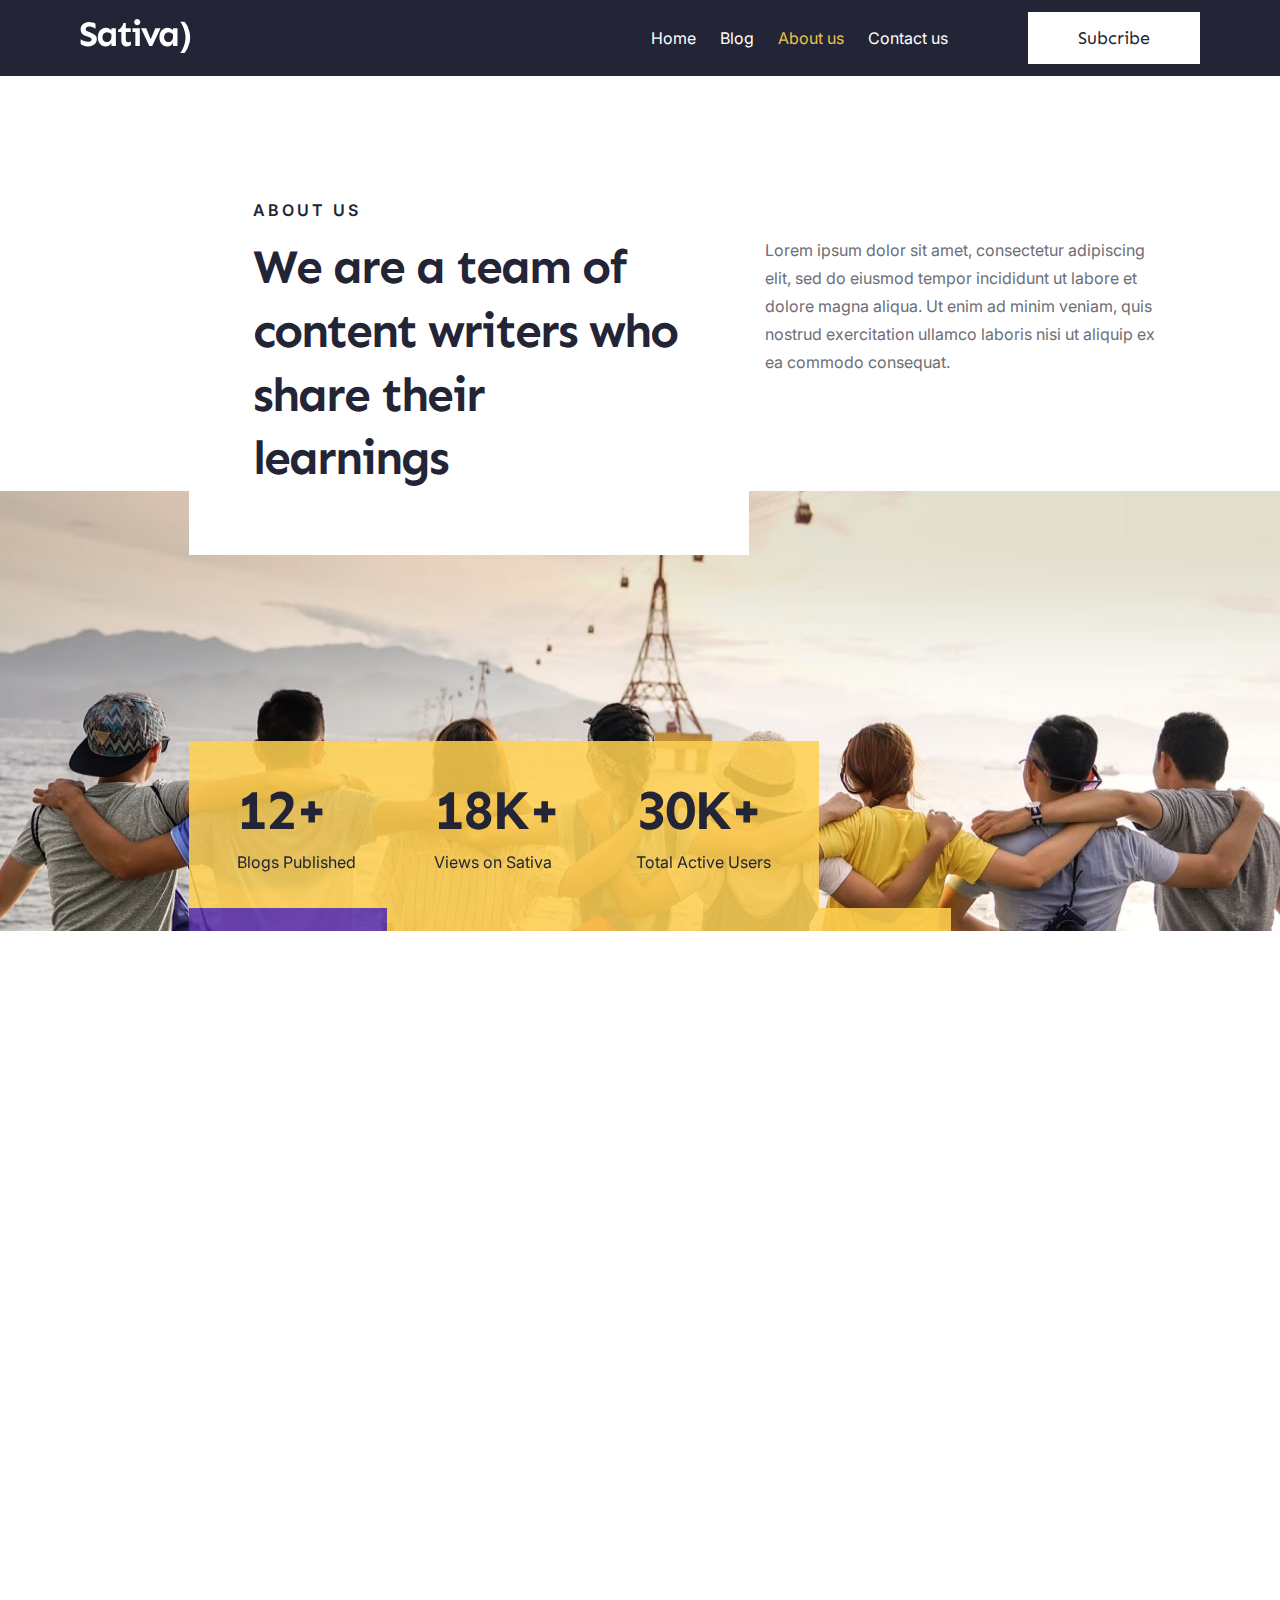
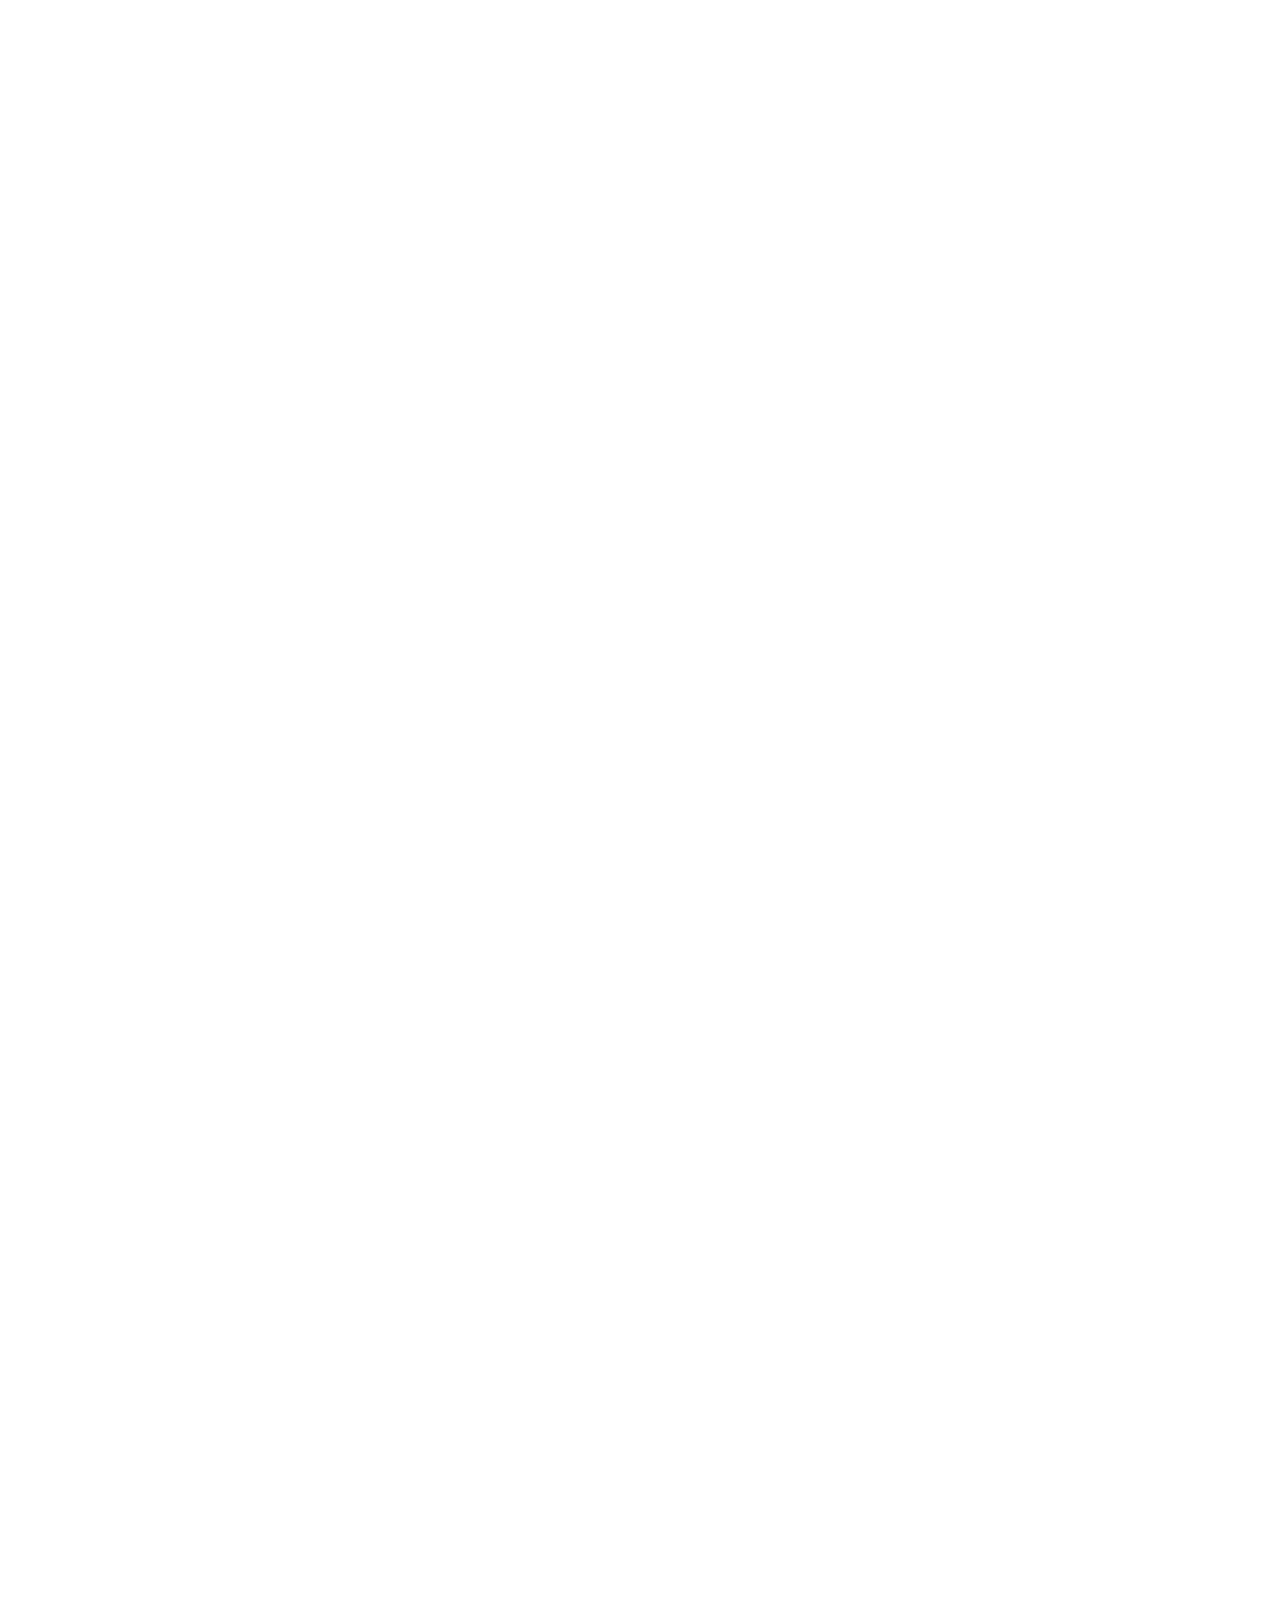
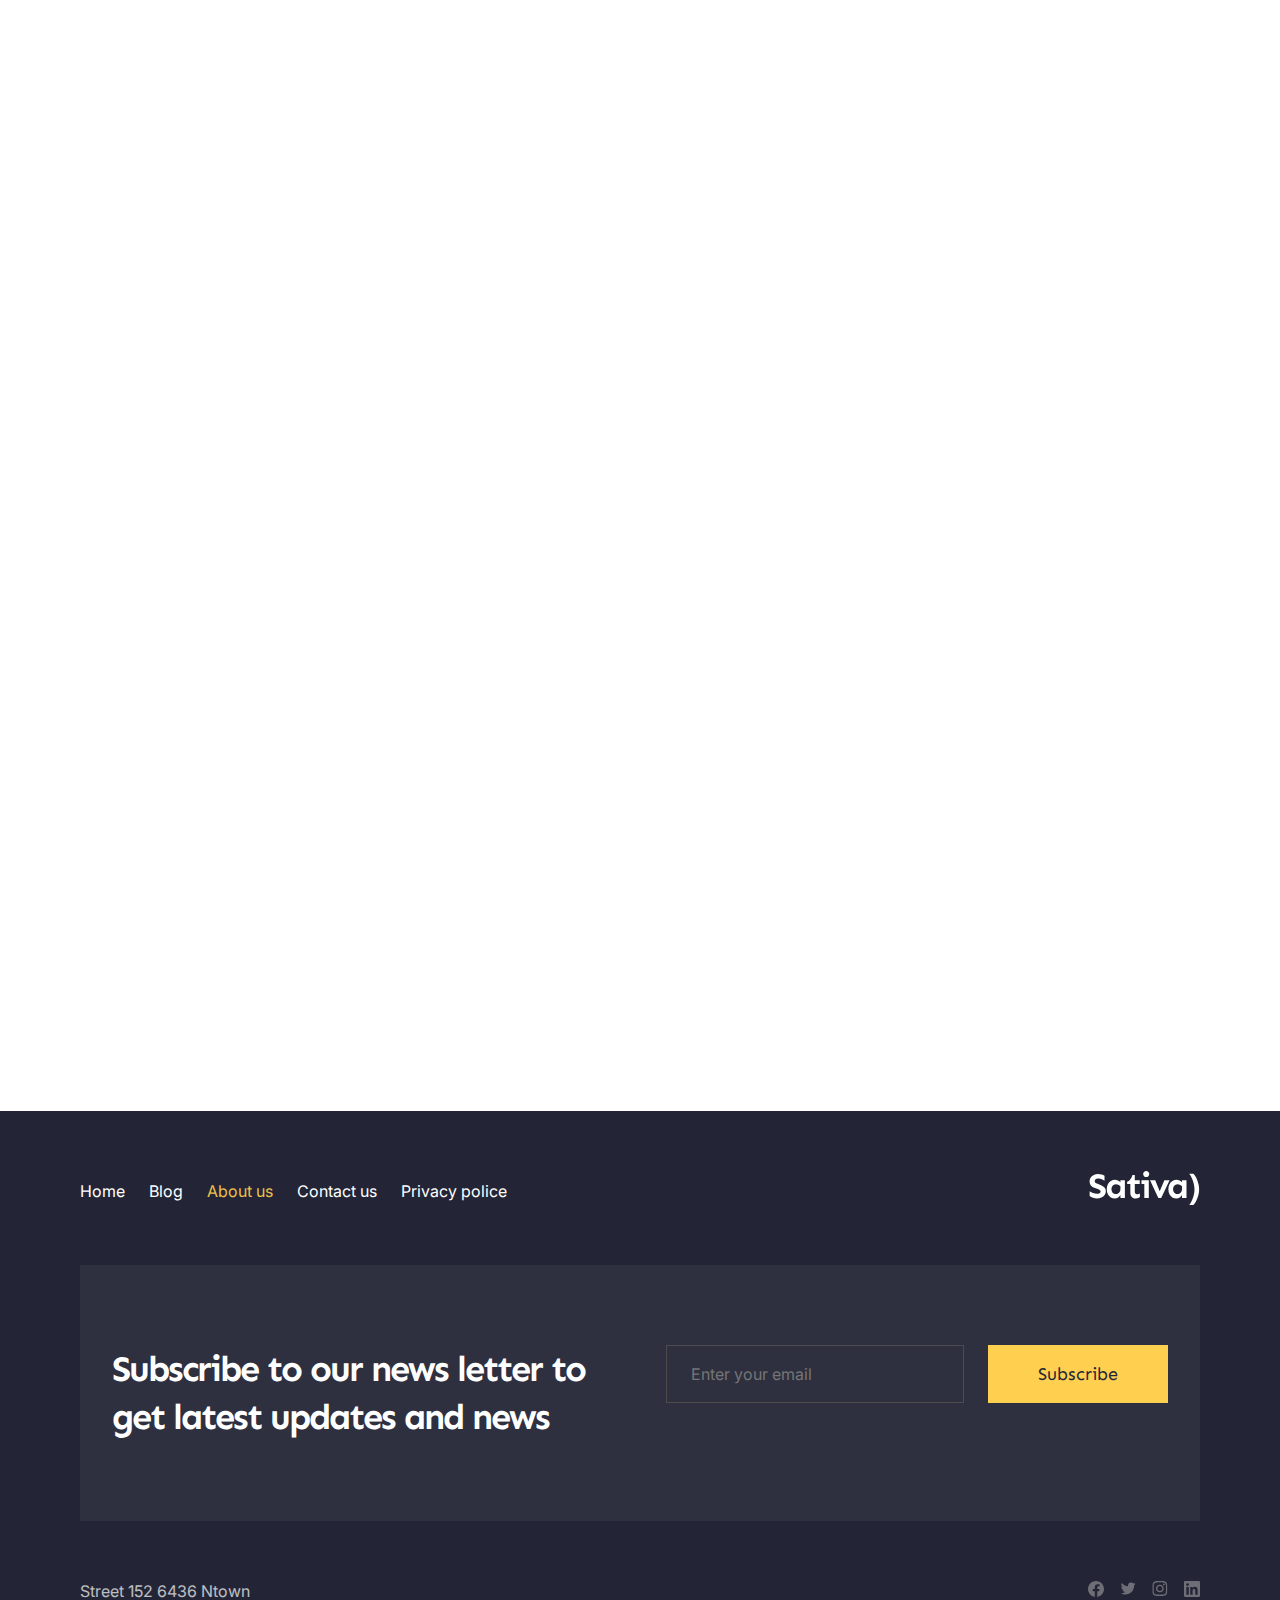
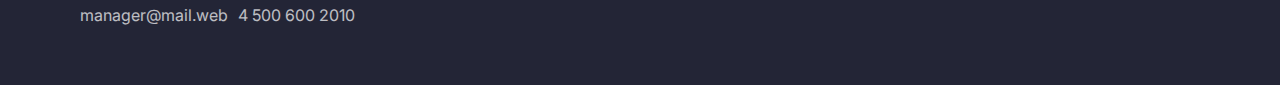
==== commit 897486b9: "Added new page." ====
--- a/pages/about.html
+++ b/pages/about.html
@@ -162,7 +162,7 @@
                 <h2 class="authors__title title title_36px">List of Authors</h2>
                 <ul class="authors__list">
                     <li class="authors__item">
-                        <a href="./pages/author.html" class="authors__link">
+                        <a href="./author.html" class="authors__link">
                             <div class="authors__avatar">
                                 <img src="../assets/img/floyd_miles.jpg" alt="man in yellow shirt wearing glasses" class="authors__img">
                             </div>
@@ -201,7 +201,7 @@
                         </ul>
                     </li>
                     <li class="authors__item">
-                        <a href="./pages/author.html" class="authors__link">
+                        <a href="./author.html" class="authors__link">
                             <div class="authors__avatar">
                                 <img src="../assets/img/dianne_russell.jpg" alt="women in white and black shirt wearing sunglasses" class="authors__img">
                             </div>
@@ -240,7 +240,7 @@
                         </ul>
                     </li>
                     <li class="authors__item">
-                        <a href="./pages/about.html" class="authors__link">
+                        <a href="./about.html" class="authors__link">
                             <div class="authors__avatar">
                                 <img src="../assets/img/jenny_wilson.jpg" alt="women in white shirt" class="authors__img">
                             </div>
@@ -279,7 +279,7 @@
                         </ul>
                     </li>
                     <li class="authors__item">
-                        <a href="./pages/about.html" class="authors__link">
+                        <a href="./about.html" class="authors__link">
                             <div class="authors__avatar">
                                 <img src="../assets/img/leslie_alexander.jpg" alt="women smilling" class="authors__img">
                             </div>
@@ -318,7 +318,7 @@
                         </ul>
                     </li>
                     <li class="authors__item">
-                        <a href="./pages/author.html" class="authors__link">
+                        <a href="./author.html" class="authors__link">
                             <div class="authors__avatar">
                                 <img src="../assets/img/guy_hawkins.jpg" alt="man in white t-shirt wearing glasses" class="authors__img">
                             </div>
@@ -357,7 +357,7 @@
                         </ul>
                     </li>
                     <li class="authors__item">
-                        <a href="./pages/author.html" class="authors__link">
+                        <a href="./author.html" class="authors__link">
                             <div class="authors__avatar">
                                 <img src="../assets/img/eleanor_pena.jpg" alt="woman in blue shirt" class="authors__img">
                             </div>
@@ -396,7 +396,7 @@
                         </ul>
                     </li>
                     <li class="authors__item">
-                        <a href="./pages/author.html" class="authors__link">
+                        <a href="./author.html" class="authors__link">
                             <div class="authors__avatar">
                                 <img src="../assets/img/robert_fox.jpg" alt="man with light hair and ginger beard" class="authors__img">
                             </div>
@@ -435,7 +435,7 @@
                         </ul>
                     </li>
                     <li class="authors__item">
-                        <a href="./pages/author.html" class="authors__link">
+                        <a href="./author.html" class="authors__link">
                             <div class="authors__avatar">
                                 <img src="../assets/img/jacob_jones.jpg" alt="very cheerful man" class="authors__img">
                             </div>
@@ -490,7 +490,7 @@
     </main>
     <footer class="about__footer footer">
         <div class="footer__container">
-            <header class="footer__header">
+            <div class="footer__header">
                 <div class="footer__menu menu">
                     <nav class="menu__body">
                         <ul class="menu__list">
@@ -519,7 +519,7 @@
                         </svg>
                     </a>
                 </div>
-            </header>
+            </div>
             <div id="subscribe" class="footer__subscribe">
                 <p class="footer__title title title_36px title_light">
                     Subscribe to our news letter to get latest updates and news
--- a/assets/css/styles.css
+++ b/assets/css/styles.css
@@ -64,7 +64,11 @@
 .interaction__list,
 .companies-list,
 .posts__list,
-.achivements__list {
+.achivements__list,
+.category__list,
+.aside-categories__list,
+.tags__list,
+.works__list {
   margin: 0;
   padding: 0;
   list-style: none;
@@ -442,13 +446,16 @@
   background-color: #592EA9;
 }
 
-@media (max-width: 767px) {
-  .social-links .social-links__icon {
+.social-links__icon {
+  width: 16px;
+}
+@media (max-width: 767px) {
+  .social-links__icon {
     width: 36px;
     font-size: 0;
   }
 }
-.social-links .social-links__icon img {
+.social-links__img {
   width: 100%;
   height: auto;
 }
@@ -539,12 +546,36 @@
     margin-bottom: 16px;
   }
 }
+.post-item__thumbnail_square {
+  flex: 0 0 294px;
+  height: 312px;
+}
+@media (max-width: 992px) {
+  .post-item__thumbnail_square {
+    flex: 0 0 250px;
+    height: 250px;
+  }
+}
+@media (max-width: 575px) {
+  .post-item__thumbnail_square {
+    max-width: none;
+  }
+}
 .post-item__img {
   max-width: 100%;
 }
+.post-item__img_fit {
+  max-width: none;
+  width: 100%;
+  height: 100%;
+  -o-object-fit: cover;
+     object-fit: cover;
+  -o-object-position: center;
+     object-position: center;
+}
 .post-item__body {
   flex: 0 1 624px;
-  padding-top: 55px;
+  align-self: center;
 }
 @media (max-width: 1200px) {
   .post-item__body {
@@ -1264,46 +1295,46 @@
   width: 100%;
 }
 
-.posts__title {
+.all-posts__title {
   margin-bottom: 32px;
 }
 @media (max-width: 992px) {
-  .posts__title {
+  .all-posts__title {
     font-size: 36px;
   }
 }
-.posts__devider {
+.all-posts__devider {
   margin-bottom: 64px;
 }
-.posts__item {
+.all-posts__item {
   margin-bottom: 64px;
 }
 @media (max-width: 767px) {
-  .posts__item {
+  .all-posts__item {
     margin-bottom: 32px;
   }
 }
-.posts__pagination {
+.all-posts__pagination {
   display: flex;
   justify-content: center;
   -moz-column-gap: 17px;
        column-gap: 17px;
   margin-bottom: 67px;
 }
-.posts__btn {
+.all-posts__btn {
   font-size: 28px;
   letter-spacing: -1px;
   color: #232536;
 }
-.posts__btn:hover {
+.all-posts__btn:hover {
   text-decoration: underline;
 }
-.posts__btn_disabled {
+.all-posts__btn_disabled {
   font-size: 24px;
   color: #6D6E76;
   cursor: default;
 }
-.posts__btn_disabled:hover {
+.all-posts__btn_disabled:hover {
   text-decoration: none;
 }
 
@@ -1736,4 +1767,367 @@
 .more-bio__img {
   max-width: 100%;
   font-size: 0;
+}
+
+.category {
+  margin: 0;
+  padding: 0;
+}
+.category__container {
+  padding: 0 15px;
+}
+.category__heading, .category__posts {
+  margin-bottom: 128px;
+}
+@media (max-width: 992px) {
+  .category__heading, .category__posts {
+    margin-bottom: 64px;
+  }
+}
+.category__heading {
+  padding: 140px 0 80px;
+  background-color: #F4F0F8;
+  text-align: center;
+}
+@media (max-width: 767px) {
+  .category__heading {
+    padding: 80px 0 40px;
+  }
+}
+.category__name {
+  margin-bottom: 16px;
+}
+@media (max-width: 767px) {
+  .category__name {
+    font-size: 36px;
+  }
+}
+.category__description {
+  max-width: 515px;
+  margin: 0 auto 32px;
+  padding: 0 15px;
+}
+.category__body {
+  display: flex;
+  -moz-column-gap: 144px;
+       column-gap: 144px;
+}
+@media (max-width: 1400px) {
+  .category__body {
+    -moz-column-gap: 48px;
+         column-gap: 48px;
+  }
+}
+@media (max-width: 992px) {
+  .category__body {
+    display: block;
+  }
+}
+.category__post {
+  margin-bottom: 32px;
+}
+.category__aside {
+  flex: 0 0 296px;
+}
+@media (max-width: 1200px) {
+  .category__aside {
+    flex: 0 0 250px;
+  }
+}
+@media (max-width: 992px) {
+  .category__aside {
+    display: flex;
+    -moz-column-gap: 48px;
+         column-gap: 48px;
+  }
+}
+@media (max-width: 595px) {
+  .category__aside {
+    display: block;
+    margin-bottom: 48px;
+  }
+}
+.category__title {
+  margin-bottom: 24px;
+}
+@media (max-width: 767px) {
+  .category__title {
+    font-size: 28px;
+  }
+}
+@media (max-width: 992px) {
+  .category__categories {
+    flex: 1;
+  }
+}
+@media (max-width: 992px) {
+  .category__tags {
+    flex: 1;
+  }
+}
+
+.aside-categories__title {
+  margin-bottom: 24px;
+}
+@media (max-width: 767px) {
+  .aside-categories__title {
+    font-size: 28px;
+  }
+}
+.aside-categories__list {
+  display: flex;
+  flex-direction: column;
+  row-gap: 16px;
+  margin-bottom: 48px;
+}
+.aside-categories__item {
+  padding: 23px;
+  border: 1px solid rgba(109, 110, 118, 0.2);
+}
+.aside-categories__item:hover, .aside-categories__item:focus {
+  background-color: #FFD050;
+  border: 1px solid #FFD050;
+}
+@media (max-width: 1200px) {
+  .aside-categories__item {
+    padding: 10px;
+  }
+}
+.aside-categories__link {
+  text-decoration: none;
+}
+.aside-categories__body {
+  display: flex;
+  align-items: center;
+}
+.aside-categories__icon {
+  margin-right: 16px;
+  font-size: 0;
+}
+.aside-categories__img {
+  max-width: 100%;
+  height: auto;
+}
+@media (max-width: 1200px) {
+  .aside-categories__name {
+    font-size: 24px;
+  }
+}
+
+.tags__title {
+  margin-bottom: 24px;
+}
+@media (max-width: 767px) {
+  .tags__title {
+    font-size: 28px;
+  }
+}
+.tags__list {
+  display: grid;
+  grid-template-columns: repeat(2, 1fr);
+  gap: 16px;
+}
+.tags__item {
+  text-align: center;
+  padding: 10px 0;
+  font-size: 14px;
+  font-weight: 600;
+  border: 2px solid #6D6E76;
+  border-radius: 25px;
+}
+.tags__item:hover {
+  opacity: 0.8;
+  cursor: pointer;
+}
+.tags__link {
+  color: inherit;
+  text-decoration: none;
+}
+@media (max-width: 992px) {
+  .tags {
+    flex: 1;
+  }
+}
+
+.author {
+  margin: 0;
+  padding: 0;
+}
+.author__card {
+  padding-top: 200px;
+  margin-bottom: 128px;
+  background-color: #F4F0F8;
+}
+@media (max-width: 992px) {
+  .author__card {
+    margin-bottom: 64px;
+  }
+}
+@media (max-width: 767px) {
+  .author__card {
+    padding-top: 100px;
+    margin-bottom: 32px;
+  }
+}
+.author__wrap {
+  max-width: 1024px;
+  padding: 0 15px;
+  margin: 0 auto 104px;
+}
+@media (max-width: 767px) {
+  .author__wrap {
+    margin: 0 auto 48px;
+  }
+}
+.author__profile {
+  display: flex;
+  -moz-column-gap: 32px;
+       column-gap: 32px;
+  align-items: center;
+}
+@media (max-width: 767px) {
+  .author__profile {
+    align-items: flex-start;
+    -moz-column-gap: 16px;
+         column-gap: 16px;
+  }
+}
+@media (max-width: 575px) {
+  .author__profile {
+    display: block;
+  }
+}
+.author__avatar {
+  flex: 0 0 250px;
+  height: 290px;
+}
+@media (max-width: 575px) {
+  .author__avatar {
+    max-width: 250px;
+    margin-bottom: 24px;
+  }
+}
+.author__img {
+  width: 100%;
+  height: 100%;
+  -o-object-fit: cover;
+     object-fit: cover;
+  -o-object-position: center;
+     object-position: center;
+}
+.author__greeting, .author__bio {
+  margin-bottom: 24px;
+}
+@media (max-width: 1200px) {
+  .author__greeting {
+    font-size: 36px;
+  }
+}
+@media (max-width: 992px) {
+  .author__greeting {
+    font-size: 28px;
+  }
+}
+.author__social {
+  display: flex;
+  -moz-column-gap: 16px;
+       column-gap: 16px;
+}
+.author__decorate {
+  display: flex;
+  max-width: 1024px;
+  margin: 0 auto;
+}
+.author__stripe {
+  height: 24px;
+}
+.author__stripe_yellow {
+  flex: 0 0 74%;
+  background-color: #FFD050;
+}
+.author__stripe_purple {
+  flex: 0 0 26%;
+  background-color: #592EA9;
+}
+
+.works__heading {
+  margin-bottom: 64px;
+}
+@media (max-width: 992px) {
+  .works__heading {
+    margin-bottom: 32px;
+    font-size: 36px;
+  }
+}
+.works__item {
+  margin-bottom: 64px;
+}
+.works__item:hover {
+  background-color: #FBF6EA;
+}
+.works__link {
+  text-decoration: none;
+}
+.works__wrap {
+  display: flex;
+  -moz-column-gap: 32px;
+       column-gap: 32px;
+  align-items: center;
+}
+@media (max-width: 767px) {
+  .works__wrap {
+    align-items: flex-start;
+    -moz-column-gap: 16px;
+         column-gap: 16px;
+  }
+}
+@media (max-width: 575px) {
+  .works__wrap {
+    display: block;
+  }
+}
+.works__thumbnail {
+  flex: 0 0 412px;
+  height: 320px;
+}
+@media (max-width: 1200px) {
+  .works__thumbnail {
+    flex: 0 0 320px;
+  }
+}
+@media (max-width: 767px) {
+  .works__thumbnail {
+    flex: 0 0 250px;
+    height: 250px;
+  }
+}
+@media (max-width: 575px) {
+  .works__thumbnail {
+    max-width: 412px;
+    margin-bottom: 16px;
+  }
+}
+.works__img {
+  width: 100%;
+  height: 100%;
+  -o-object-fit: cover;
+     object-fit: cover;
+  -o-object-position: center;
+     object-position: center;
+}
+.works__category {
+  margin-bottom: 20px;
+}
+.works__title {
+  margin-bottom: 16px;
+}
+@media (max-width: 992px) {
+  .works__title {
+    font-size: 28px;
+  }
+}
+@media (max-width: 767px) {
+  .works__title {
+    font-size: 24px;
+  }
 }/*# sourceMappingURL=styles.css.map */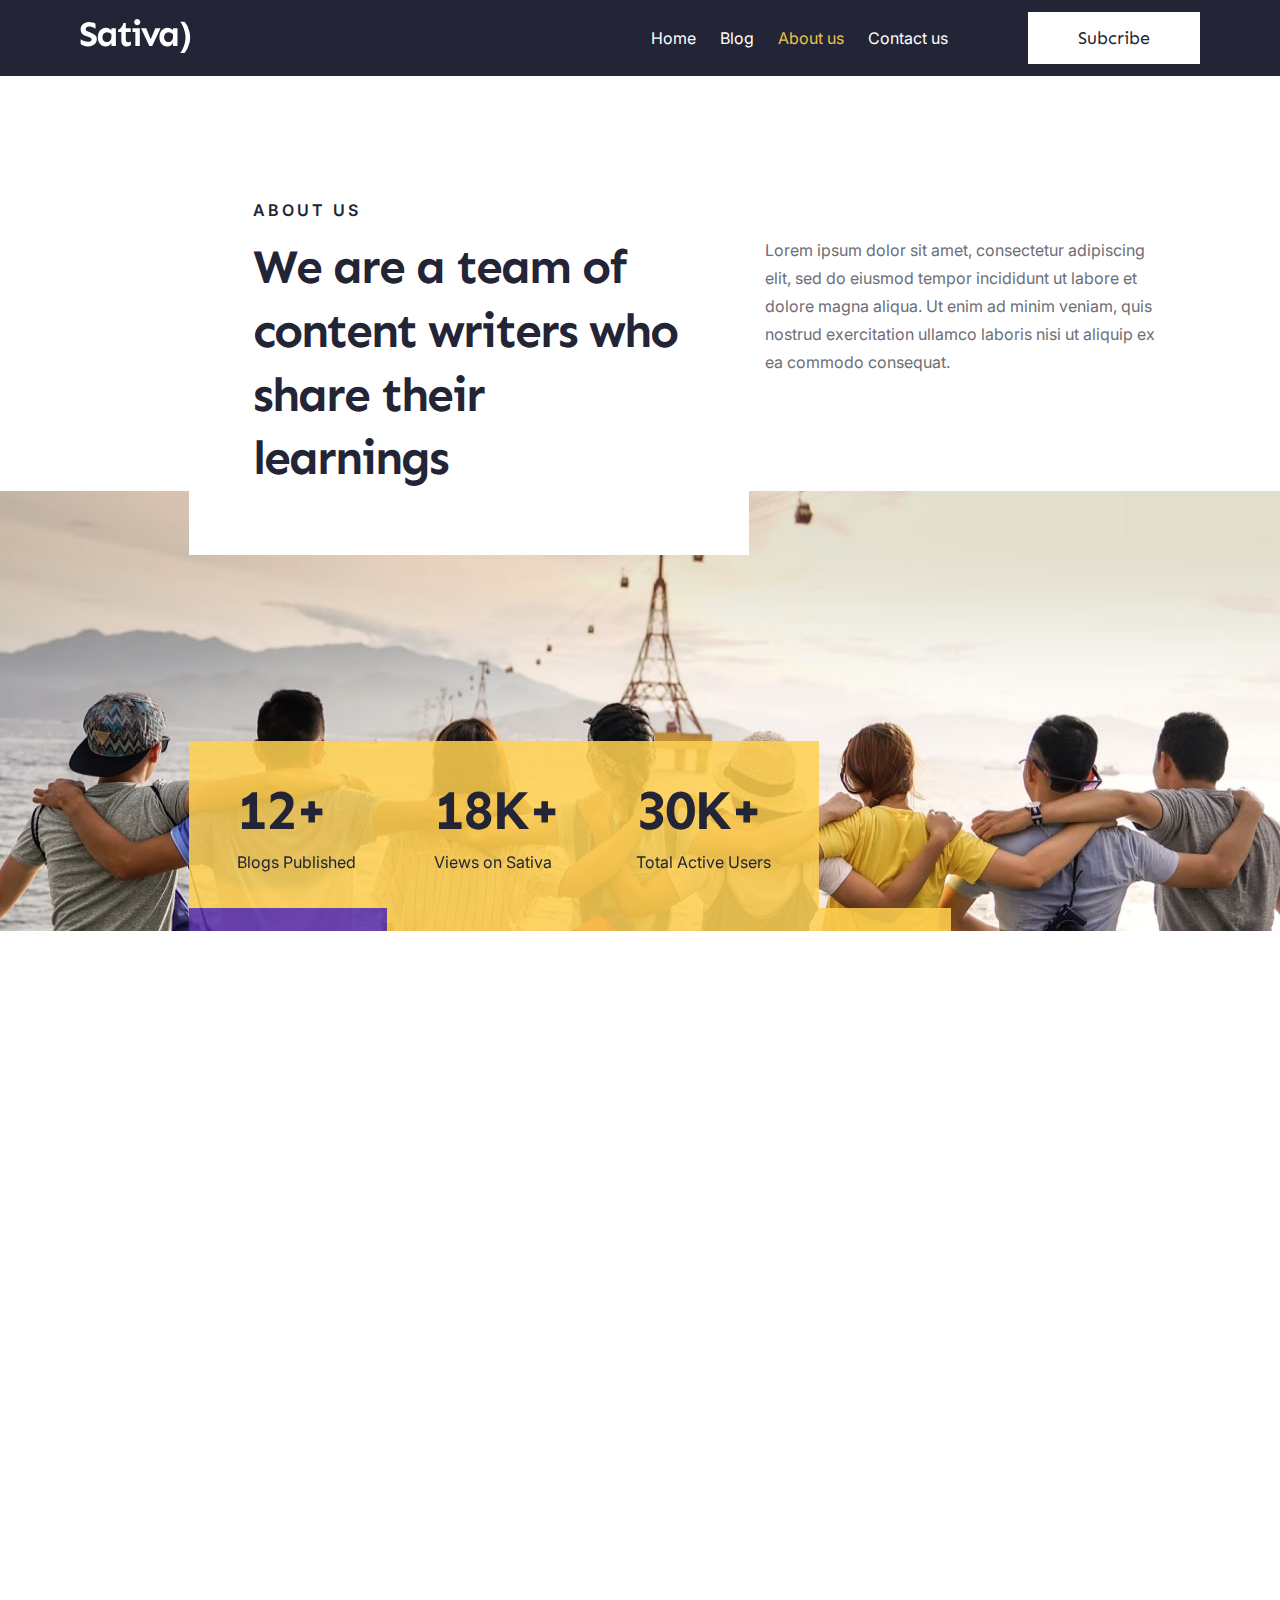
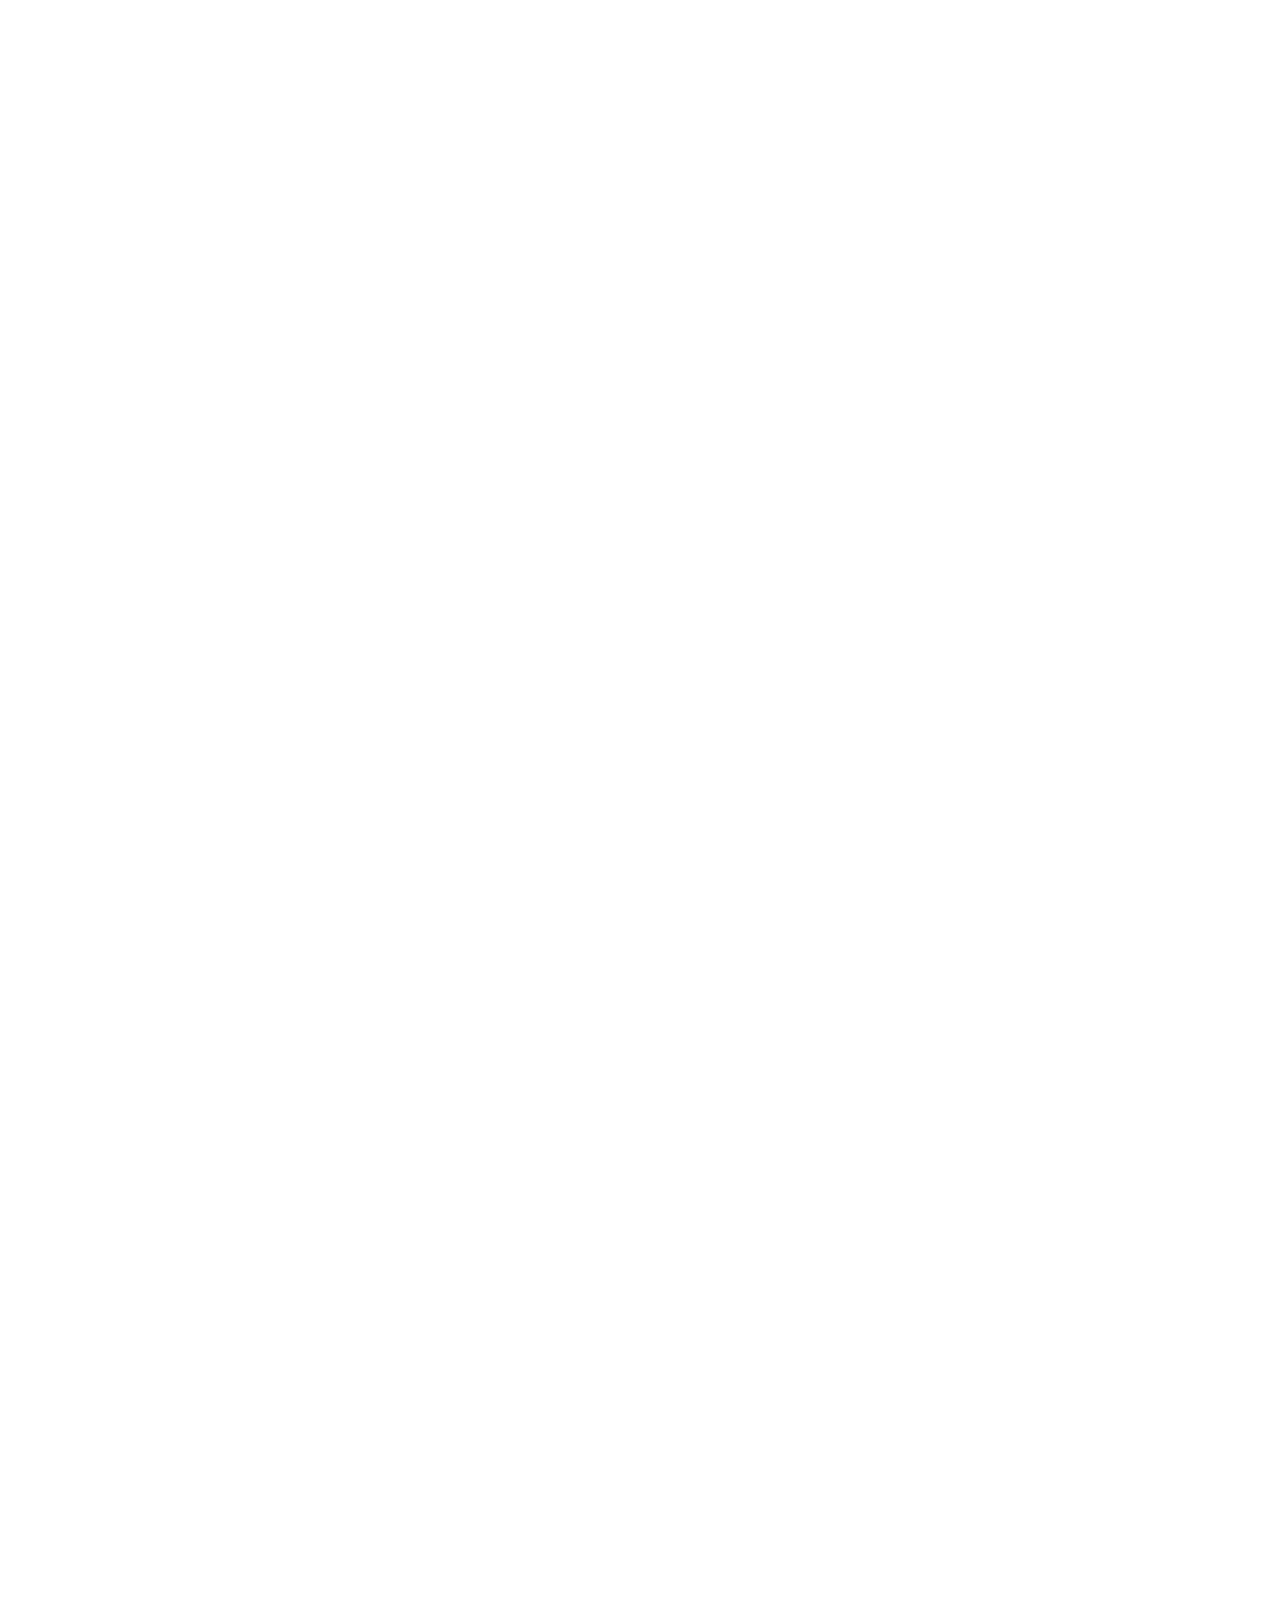
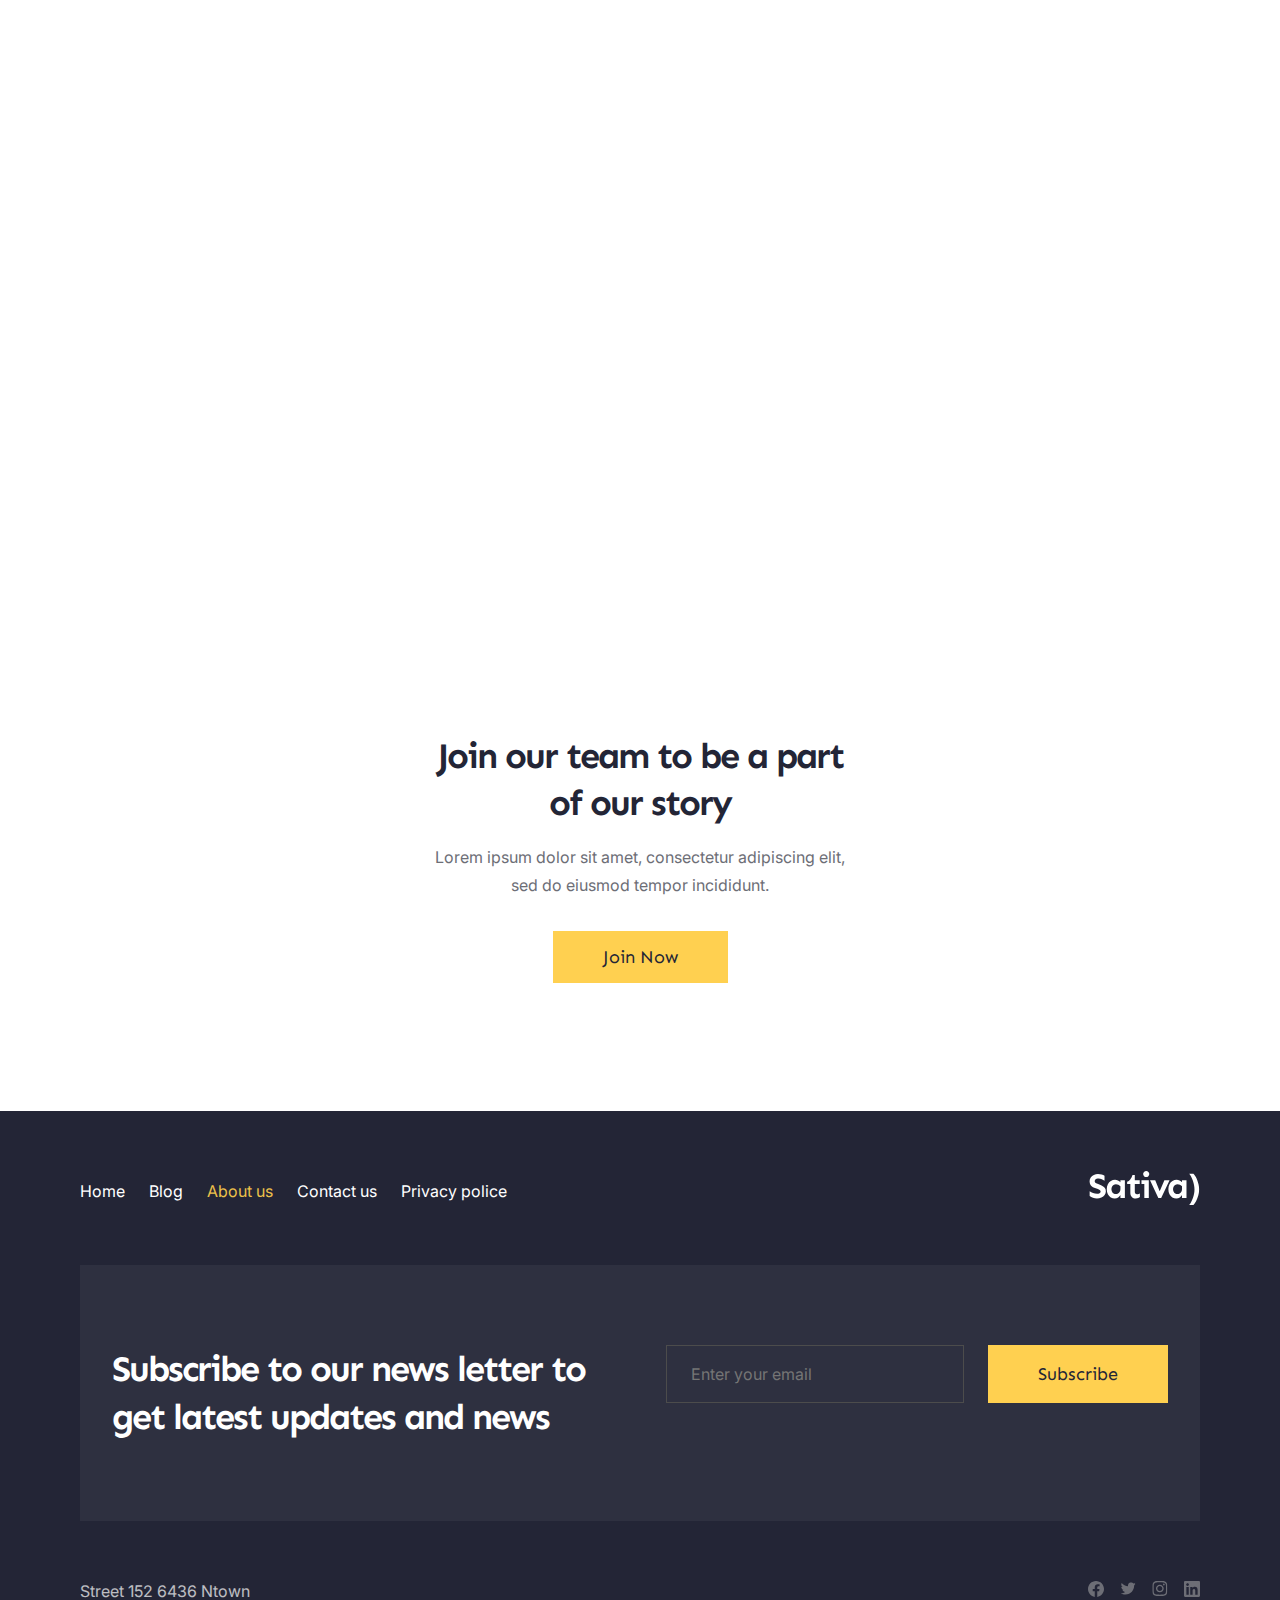
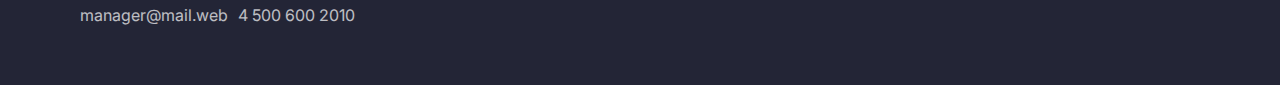
==== commit 91cedce1: "Complete HTML validation." ====
--- a/pages/about.html
+++ b/pages/about.html
@@ -1,5 +1,5 @@
 <!DOCTYPE html>
-<html lang="en">
+<html lang="zxx">
 <head>
     <meta charset="UTF-8">
     <meta http-equiv="X-UA-Compatible" content="IE=edge">
@@ -52,12 +52,13 @@
         </div>
     </header>
     <main class="about__main">
+        <h1 hidden>About us</h1>
         <section class="about__intro intro">
             <div class="intro__container">
                 <div class="intro__wrap">
-                    <p class="intro__label label">About us</p>
+                    <h2 class="intro__label label">About us</h2>
                     <div class="intro__body">
-                        <h2 class="intro__title title title_48px">We are a team of content writers who share their learnings</h2>
+                        <p class="intro__title title title_48px">We are a team of content writers who share their learnings</p>
                         <p class="intro__text text">
                             Lorem ipsum dolor sit amet, consectetur adipiscing elit, sed do eiusmod tempor incididunt ut labore et dolore magna aliqua. Ut enim ad minim veniam, quis nostrud exercitation ullamco laboris nisi ut aliquip ex ea commodo consequat.
                         </p>
@@ -66,6 +67,7 @@
             </div>
         </section>
         <section class="about__achivements achivements">
+            <h2 hidden>Our achivements</h2>
             <div class="achivements__container">
                 <div class="achivements__wrap">
                     <div class="achivements__stat">
@@ -96,26 +98,26 @@
             <div class="whoweare__container">
                 <div class="whoweare__wrap whoweare__wrap_lr108px">
                     <div class="whoweare__row">
-                        <section class="whoweare__about">
-                            <p class="whoweare__label label">About us</p>
+                        <div class="whoweare__about">
+                            <h2 class="whoweare__label label">About us</h2>
                             <p class="whoweare__title title title_28px">
                                 We are a community of content authors who share their learnings
                             </p>
                             <p class="whoweare__text text">
                                 Lorem ipsum dolor sit amet, consectetur adipiscing elit, sed do eiusmod tempor incididunt ut labore et dolore magna aliqua.
                             </p>
-                        </section>
-                        <section class="whoweare__mission">
-                            <p class="whoweare__label label">Our mission</p>
+                        </div>
+                        <div class="whoweare__mission">
+                            <h2 class="whoweare__label label">Our mission</h2>
                             <p class="whoweare__title title title_28px">
                                 Creating valuable content for creatives all around the world
                             </p>
                             <p class="whoweare__text text">
                                 Lorem ipsum dolor sit amet, consectetur adipiscing elit, sed do eiusmod tempor incididunt ut labore et dolore magna aliqua. Ut enim ad minim veniam, quis nostrud exercitation ullamco laboris nisi ut aliquip ex ea commodo consequat.
                             </p>
-                        </section>
-                    </div>
-                    <a href="./pages/about.html" class="whoweare__btn button button_transparent">Read more &#62;</a>
+                        </div>
+                    </div>
+                    <a href="#" class="whoweare__btn button button_transparent">Read more &#62;</a>
                 </div>
             </div>
         </section>
@@ -476,7 +478,7 @@
                 </ul>
             </div>
         </section>
-        <section class="about__join join">
+        <div class="about__join join">
             <div class="join__container">
                 <p class="join__title title title_36px">
                     Join our team to be a part of our story
@@ -486,7 +488,40 @@
                 </p>
                 <a href="#" class="join__btn button">Join Now</a>
             </div>
-        </section>
+        </div>
+        <div class="modal">
+            <div class="modal__body">
+                <div class="modal__close"></div>
+                <div class="modal__message">
+                    <p class="modal__text modal__text_yellow title title_36px">Thank you Join us!</p>
+                    <p class="modal__text title title_28px">Check your email box for additional information that help you to complete your onboarding.</p>
+                </div>
+                <form action="#" class="modal__form message-form">
+                    <p class="modal__title title title_28px">Fill the form and we will send you further info</p>
+                    <input
+                        type="text"
+                        name="name"
+                        class="message-form__input"
+                        placeholder="Full Name"
+                        required
+                    >
+                    <input
+                        type="email"
+                        name="email"
+                        class="message-form__input"
+                        placeholder="Your Email"
+                        required
+                    >
+                    <textarea
+                        name="message"
+                        class="message-form__textarea"
+                        placeholder="Write about yourself"
+                        required
+                    ></textarea>
+                    <button type="submit" class="button">Want to Join!</button>
+                </form>
+            </div>
+        </div>
     </main>
     <footer class="about__footer footer">
         <div class="footer__container">
@@ -530,8 +565,10 @@
                         type="email"
                         name="email"
                         placeholder="Enter your email"
+                        required
                     >
                     <button class="form-subscribe__button button" type="submit">Subscribe</button>
+                    <p class="form-subscribe__pop title title_36px">Thanks for Subscribe</p>
                 </form>
             </div>
             <div class="footer__info">
--- a/assets/css/styles.css
+++ b/assets/css/styles.css
@@ -1,49 +1,33 @@
-@import url("https://fonts.googleapis.com/css2?family=Sen:wght@700&display=swap");
-@import url("https://fonts.googleapis.com/css2?family=Inter:wght@400;500;600;900&display=swap");
+@import "https://fonts.googleapis.com/css2?family=Sen:wght@700&display=swap";
+
+@import "https://fonts.googleapis.com/css2?family=Inter:wght@400;500;600;900&display=swap";body {
+  margin: 0;
+  padding: 0;
+}
+
 [class*=__container] {
   max-width: 1280px;
   margin: 0 auto;
   padding: 0 80px;
 }
-@media (max-width: 992px) {
-  [class*=__container] {
-    padding: 0 15px;
-  }
-}
 
 a,
 button {
-  -webkit-tap-highlight-color: transparent;
+  -webkit-tap-highlight-color: rgba(0,0,0,0);
 }
 
 section {
   opacity: 0;
-  transition: opacity 0.5s;
+  transition: opacity .5s;
 }
 
 ._show {
   opacity: 1;
-  transition: opacity 0.5s;
+  transition: opacity .5s;
 }
 
 ._lock {
   overflow: hidden;
-}
-
-.home {
-  margin: 0;
-  padding: 0;
-}
-.home__hero, .home__featured, .home__whoweare, .home__categories, .home__history, .home__testimonials, .home__join {
-  margin-bottom: 128px;
-}
-@media (max-width: 1200px) {
-  .home__hero, .home__featured, .home__whoweare, .home__categories, .home__history, .home__testimonials, .home__join {
-    margin-bottom: 64px;
-  }
-}
-.home__authors, .home__interaction {
-  margin-bottom: 96px;
 }
 
 .logo__svg {
@@ -51,9 +35,11 @@
   height: 35px;
   fill: #fff;
 }
-.logo__svg:hover, .logo__svg:active {
-  fill: #EDC14A;
-  transition: 0.3s;
+
+.logo__svg:hover,
+.logo__svg:active {
+  fill: #edc14a;
+  transition: .3s;
 }
 
 .menu__list,
@@ -63,12 +49,14 @@
 .social-links,
 .interaction__list,
 .companies-list,
-.posts__list,
+.all-posts__list,
 .achivements__list,
 .category__list,
 .aside-categories__list,
 .tags__list,
-.works__list {
+.works__list,
+.info-list,
+.select__list {
   margin: 0;
   padding: 0;
   list-style: none;
@@ -77,6 +65,2037 @@
 .menu__icon {
   display: none;
 }
+
+.menu__icon::before,
+.menu__icon::after,
+.menu__icon .menu__stripe {
+  position: absolute;
+  left: 0;
+  width: 100%;
+  height: 2px;
+  background-color: #fff;
+  transition: all ease-in-out .2s;
+}
+
+.menu__icon::before,
+.menu__icon::after {
+  content: "";
+}
+
+.menu__icon::before {
+  top: 0;
+}
+
+.menu__icon .menu__stripe {
+  top: 50%;
+  transform: scale(1) translate(0px, -50%);
+}
+
+.menu__icon::after {
+  bottom: 0;
+}
+
+.menu__icon._active::before {
+  top: 50%;
+  transform: rotate(45deg) translateY(-50%);
+}
+
+.menu__icon._active .menu__stripe {
+  transform: scale(0);
+}
+
+.menu__icon._active::after {
+  bottom: 50%;
+  transform: rotate(-45deg) translateY(50%);
+}
+
+.menu__body._active {
+  left: 0;
+}
+
+.menu__list {
+  display: flex;
+  column-gap: 24px;
+  font-family: Inter,sans-serif;
+  font-size: 16px;
+}
+
+.menu__link {
+  color: #fff;
+  text-decoration: none;
+}
+
+.menu__link:hover,
+.menu__link:active {
+  color: #edc14a;
+  transition: .3s;
+}
+
+.menu__link_current {
+  color: #edc14a;
+}
+
+.menu__link_hidden {
+  display: none;
+}
+
+.button {
+  display: inline-block;
+  padding: 15px 50px;
+  font-family: Sen,sans-serif;
+  font-size: 18px;
+  color: #232536;
+  background-color: #ffd050;
+  border: none;
+  cursor: pointer;
+  text-decoration: none;
+}
+
+.button:hover {
+  background-color: #edc14a;
+  transition: .3s;
+}
+
+.button_white {
+  background-color: #fff;
+}
+
+.button_white:active {
+  background-color: #fff;
+}
+
+.button_transparent {
+  padding: 0;
+  background-color: rgba(0,0,0,0);
+  color: #592ea9;
+}
+
+.button_transparent:hover,
+.button_transparent:active {
+  background-color: rgba(0,0,0,0);
+}
+
+.label {
+  margin: 0;
+  font-family: Inter,sans-serif;
+  font-size: 16px;
+  font-weight: 600;
+  letter-spacing: 3px;
+  text-transform: uppercase;
+  color: #232536;
+}
+
+.label_light {
+  color: #fff;
+}
+
+.label_purple {
+  color: #592ea9;
+}
+
+.label_fw500 {
+  font-weight: 500;
+}
+
+.title {
+  margin: 0;
+  font-family: Sen,sans-serif;
+  font-weight: 700;
+  line-height: 1.33;
+  letter-spacing: -2px;
+  color: #232536;
+}
+
+.title_56px {
+  font-size: 56px;
+}
+
+.title_48px {
+  font-size: 48px;
+}
+
+.title_36px {
+  font-size: 36px;
+}
+
+.title_28px {
+  font-size: 28px;
+  letter-spacing: -1px;
+}
+
+.title_24px {
+  font-size: 24px;
+}
+
+.title_light {
+  color: #fff;
+}
+
+.text {
+  margin: 0;
+  font-family: Inter,sans-serif;
+  font-size: 16px;
+  line-height: 1.75;
+  color: #6d6e76;
+}
+
+.text_light {
+  color: #fff;
+}
+
+.text_dark {
+  color: #232536;
+}
+
+.text_14px {
+  font-size: 14px;
+  line-height: 1.43;
+}
+
+.text_24px {
+  font-size: 24px;
+  font-weight: 700;
+  line-height: 1.33;
+}
+
+.publish-info {
+  margin: 0;
+  font-family: Inter,sans-serif;
+  font-size: 16px;
+  color: #232536;
+}
+
+.publish-info__name {
+  color: #592ea9;
+}
+
+.publish-info__name_yellow {
+  color: #ffd050;
+}
+
+.publish-info__separator {
+  margin: 0 .15em;
+}
+
+.publish-info_light {
+  color: #fff;
+}
+
+.list-categories {
+  display: flex;
+  gap: 32px;
+  flex-wrap: wrap;
+  justify-content: center;
+}
+
+.list-categories__item {
+  box-sizing: border-box;
+  padding: 32px;
+  flex: 0 0 296px;
+  border: 1px solid rgba(109,110,118,.2);
+}
+
+.list-categories__item:hover,
+.list-categories__item:focus {
+  background-color: #ffd050;
+  border: 1px solid #ffd050;
+}
+
+.list-categories__link {
+  text-decoration: none;
+}
+
+.list-categories__icon {
+  margin-bottom: 16px;
+  font-size: 0;
+}
+
+.list-categories__img {
+  max-width: 100%;
+  height: auto;
+}
+
+.list-categories__title {
+  margin-bottom: 4px;
+}
+
+.post-featured {
+  padding: 32px;
+  border: 1px solid rgba(109,110,118,.2);
+}
+
+.post-featured__picture {
+  font-size: 0;
+  margin-bottom: 32px;
+}
+
+.post-featured__img {
+  max-width: 100%;
+  height: auto;
+}
+
+.post-featured__info {
+  margin-bottom: 16px;
+}
+
+.post-featured__title {
+  margin-bottom: 32px;
+}
+
+.post-featured__text {
+  margin-bottom: 32px;
+}
+
+.posts-list__item {
+  padding: 0 32px;
+  margin-bottom: 25px;
+}
+
+.posts-list__item:hover,
+.posts-list__item:active,
+.posts-list__item:focus {
+  background-color: #fbf6ea;
+}
+
+.posts-list__info {
+  margin-bottom: 8px;
+}
+
+.posts-list__link {
+  text-decoration: none;
+}
+
+.posts-list__title {
+  max-width: 369px;
+  letter-spacing: normal;
+}
+
+.view-button {
+  font-family: Inter,sans-serif;
+  font-size: 16px;
+  color: #592ea9;
+  text-decoration: none;
+  cursor: pointer;
+}
+
+.decorate {
+  display: flex;
+}
+
+.decorate__white {
+  background-color: #fff;
+  flex-basis: 15.5%;
+}
+
+.decorate__white_transparent {
+  background-color: rgba(0,0,0,0);
+}
+
+.decorate__yellow {
+  padding-top: 23px;
+  flex-basis: 62.5%;
+  background-color: #ffd050;
+}
+
+.decorate__purple {
+  flex-basis: 22%;
+  background-color: #592ea9;
+}
+
+.social-links__icon {
+  width: 16px;
+}
+
+.social-links__img {
+  width: 100%;
+  height: auto;
+}
+
+.person-profile {
+  display: flex;
+}
+
+.person-profile__avatar {
+  margin-right: 16px;
+  border-radius: 50%;
+  overflow: hidden;
+}
+
+.person-profile__name {
+  letter-spacing: normal;
+}
+
+.flipping {
+  display: flex;
+  column-gap: 24px;
+  align-items: center;
+}
+
+.flipping__next,
+.flipping__back {
+  margin: 0;
+  padding: 0;
+  border: none;
+  background-color: rgba(0,0,0,0);
+  cursor: pointer;
+}
+
+.flipping__next:hover,
+.flipping__back:hover {
+  opacity: .8;
+}
+
+.form-subscribe {
+  position: relative;
+  opacity: 1;
+  transition: opacity 1s;
+}
+
+.form-subscribe__input {
+  position: relative;
+  margin-right: 24px;
+  padding: 14px 24px;
+  max-width: 323px;
+  font-family: Inter,sans-serif;
+  font-size: 16px;
+  line-height: 1.75;
+  color: #6d6e76;
+  background-color: rgba(0,0,0,0);
+  border: 1px solid #4c4c4c;
+  z-index: 2;
+}
+
+._subscribed .form-subscribe__input {
+  transition: opacity .3s;
+  opacity: 0;
+}
+
+.form-subscribe__button {
+  position: relative;
+  z-index: 2;
+}
+
+._subscribed .form-subscribe__button {
+  transition: opacity .3s;
+  opacity: 0;
+}
+
+.form-subscribe__pop {
+  position: absolute;
+  top: 0;
+  left: 0;
+  color: #ffd050;
+  opacity: 0;
+  transition: opacity 1s;
+  user-select: none;
+}
+
+._subscribed .form-subscribe__pop {
+  opacity: 1;
+  transition: opacity 1s;
+}
+
+.contacts__address {
+  margin: 0;
+  line-height: normal;
+  opacity: .7;
+}
+
+.contacts__row {
+  display: flex;
+  column-gap: 10px;
+}
+
+.contacts__link {
+  opacity: .7;
+  text-decoration: none;
+}
+
+.contacts__link:hover,
+.contacts__link:active,
+.contacts__link:focus {
+  opacity: 1;
+}
+
+.post-item:hover {
+  background-color: #fbf6ea;
+}
+
+.post-item__wrap {
+  display: flex;
+  column-gap: 32px;
+}
+
+.post-item__thumbnail {
+  flex: 0 1 490px;
+  font-size: 0;
+}
+
+.post-item__thumbnail_square {
+  flex: 0 0 294px;
+  height: 312px;
+}
+
+.post-item__img {
+  max-width: 100%;
+}
+
+.post-item__img_fit {
+  max-width: none;
+  width: 100%;
+  height: 100%;
+  object-fit: cover;
+  object-position: center;
+}
+
+.post-item__body {
+  flex: 0 1 624px;
+  align-self: center;
+}
+
+.post-item__category {
+  margin-bottom: 20px;
+}
+
+.post-item__title {
+  margin-bottom: 16px;
+}
+
+.post-item__link {
+  color: inherit;
+  text-decoration: none;
+}
+
+.devider {
+  max-width: 100%;
+  height: 1px;
+  background-color: #6d6e76;
+  opacity: .3;
+}
+
+.home__hero,
+.home__featured,
+.home__whoweare,
+.home__categories,
+.home__history,
+.home__testimonials,
+.home__join {
+  margin-bottom: 128px;
+}
+
+.home__authors,
+.home__interaction {
+  margin-bottom: 96px;
+}
+
+.header {
+  position: fixed;
+  top: 0;
+  left: 0;
+  right: 0;
+  padding: 12px 0;
+  background-color: #232536;
+  z-index: 10;
+}
+
+.header__container {
+  display: flex;
+}
+
+.header__logo {
+  align-self: center;
+  z-index: 5;
+}
+
+.header__menu {
+  margin-left: auto;
+  margin-right: 32px;
+  align-self: center;
+}
+
+.hero {
+  padding: 200px 0 192px;
+  background-image: url("../img/intro_bg.jpg");
+  background-repeat: no-repeat;
+  background-size: cover;
+}
+
+.hero__body {
+  max-width: 803px;
+}
+
+.hero__label {
+  margin: 0 0 24px;
+}
+
+.hero__title {
+  margin-bottom: 24px;
+}
+
+.hero__info {
+  margin-bottom: 16px;
+}
+
+.hero__text {
+  max-width: 599px;
+  margin: 0;
+  margin-bottom: 48px;
+}
+
+.featured__container {
+  display: flex;
+  column-gap: 32px;
+}
+
+.featured__post {
+  flex: 0 0 57%;
+}
+
+.featured__title {
+  margin-bottom: 32px;
+}
+
+.featured__row {
+  display: flex;
+}
+
+.featured__button {
+  margin-left: auto;
+  padding-top: 14px;
+  align-self: baseline;
+}
+
+.featured__more {
+  flex: 0 0 40%;
+}
+
+.whoweare__container {
+  padding: 0;
+  background-color: #f4f0f8;
+}
+
+.whoweare__wrap {
+  padding: 96px 80px;
+}
+
+.whoweare__wrap_lr108px {
+  padding: 96px 108px;
+}
+
+.whoweare__row {
+  display: flex;
+  justify-content: space-between;
+  column-gap: 60px;
+}
+
+.whoweare__about,
+.whoweare__mission {
+  flex: 0 1 515px;
+}
+
+.whoweare__label {
+  margin-bottom: 24px;
+}
+
+.whoweare__title {
+  margin-bottom: 16px;
+}
+
+.whoweare__text {
+  margin-bottom: 16px;
+}
+
+.categories__title {
+  text-align: center;
+  margin-bottom: 48px;
+}
+
+.categories__title_left {
+  text-align: left;
+}
+
+.history__container {
+  padding-top: 121px;
+  background-image: url("../img/history_bg_1.jpg");
+  background-repeat: no-repeat;
+  background-size: contain;
+  transition: background-image 2s;
+}
+
+.history__container._bg-alternate {
+  background-image: url("../img/history_bg_2.jpg");
+  transition: background-image 2s;
+}
+
+.history__wrap {
+  box-sizing: border-box;
+  margin-left: auto;
+  padding: 80px;
+  max-width: 706px;
+  background-color: #fff;
+}
+
+.history__label {
+  margin-bottom: 24px;
+}
+
+.history__title {
+  margin-bottom: 16px;
+}
+
+.history__text {
+  margin-bottom: 32px;
+}
+
+.authors__title {
+  margin-bottom: 48px;
+  text-align: center;
+  text-transform: capitalize;
+}
+
+.authors__list {
+  display: flex;
+  gap: 32px;
+  flex-wrap: wrap;
+  justify-content: center;
+}
+
+.authors__item {
+  flex-basis: 296px;
+  padding-top: 40px;
+  background-color: #f4f4f4;
+  text-align: center;
+}
+
+.authors__item:hover {
+  background-color: #fbf6ea;
+}
+
+.authors__link {
+  text-decoration: none;
+}
+
+.authors__avatar,
+.authors__text {
+  margin-bottom: 20px;
+}
+
+.authors__img {
+  border-radius: 50%;
+}
+
+.authors__social {
+  margin-bottom: 39px;
+  display: flex;
+  gap: 15px;
+  justify-content: center;
+}
+
+.interaction__title {
+  margin-bottom: 40px;
+  text-align: center;
+}
+
+.interaction__list {
+  display: flex;
+  gap: 36px;
+  justify-content: space-evenly;
+  flex-wrap: wrap;
+}
+
+.interaction__item:hover {
+  opacity: .75;
+}
+
+.testimonials__container {
+  background-color: #fbf6ea;
+}
+
+.testimonials__wrap {
+  padding: 80px 0;
+  display: flex;
+  justify-content: center;
+}
+
+.testimonials__header {
+  flex: 1;
+  padding-right: 80px;
+}
+
+.testimonials__label {
+  margin-bottom: 12px;
+}
+
+.testimonials__title {
+  margin-bottom: 16px;
+}
+
+.testimonials__body {
+  position: relative;
+  box-sizing: border-box;
+  padding-left: 96px;
+  border-left: 2px solid rgba(109,110,118,.2);
+  overflow: hidden;
+}
+
+.testimonials__feedback {
+  display: inline-block;
+  margin-bottom: 109px;
+  max-width: 469px;
+  letter-spacing: normal;
+}
+
+.testimonials__profile {
+  flex: 1 0 211px;
+}
+
+.testimonials__footer {
+  display: flex;
+  gap: 36px;
+  flex-wrap: wrap;
+}
+
+.testimonials ._shown {
+  position: relative;
+  left: 0;
+  opacity: 1;
+  transition: ease-in-out left .5s,opacity 1s;
+}
+
+.testimonials ._hidden {
+  position: absolute;
+  left: -200%;
+  opacity: 0;
+  transition: ease-in-out left .5s,opacity .2s;
+}
+
+.join__container {
+  max-width: 414px;
+  text-align: center;
+}
+
+.join__title {
+  margin-bottom: 16px;
+}
+
+.join__text {
+  margin-bottom: 32px;
+}
+
+.footer {
+  background-color: #232536;
+}
+
+.footer__header {
+  display: flex;
+  align-items: center;
+  justify-content: space-between;
+  margin-bottom: 55px;
+  padding-top: 60px;
+}
+
+.footer__subscribe {
+  display: flex;
+  justify-content: center;
+  padding: 80px 32px;
+  margin-bottom: 60px;
+  background-color: rgba(255,255,255,.05);
+}
+
+.footer__title {
+  max-width: 562px;
+  margin-right: 64px;
+}
+
+.footer__form {
+  display: flex;
+  align-self: flex-start;
+}
+
+.footer__info {
+  display: flex;
+  padding-bottom: 56px;
+}
+
+.footer__social {
+  margin-left: auto;
+  display: flex;
+  gap: 16px;
+}
+
+.blog__featured-post {
+  margin-bottom: 64px;
+}
+
+.blog__categories,
+.blog__join {
+  margin-bottom: 128px;
+}
+
+.featured-post__container {
+  background-color: #f4f0f8;
+}
+
+.featured-post__wrap {
+  padding: 170px 0 80px;
+  display: flex;
+  justify-content: space-between;
+}
+
+.featured-post__content {
+  flex: 0 1 624px;
+  padding-right: 80px;
+}
+
+.featured-post__label {
+  margin-bottom: 20px;
+}
+
+.featured-post__title,
+.featured-post__info {
+  margin-bottom: 16px;
+}
+
+.featured-post__text {
+  margin-bottom: 32px;
+}
+
+.featured-post__picture {
+  margin: 0;
+  flex: 0 0 515px;
+  font-size: 0;
+}
+
+.featured-post__img {
+  width: 100%;
+}
+
+.all-posts__title {
+  margin-bottom: 32px;
+}
+
+.all-posts__devider {
+  margin-bottom: 64px;
+}
+
+.all-posts__item {
+  margin-bottom: 64px;
+}
+
+.all-posts__pagination {
+  display: flex;
+  justify-content: center;
+  column-gap: 17px;
+  margin-bottom: 67px;
+}
+
+.all-posts__btn {
+  font-size: 28px;
+  letter-spacing: -1px;
+  color: #232536;
+}
+
+.all-posts__btn:hover {
+  text-decoration: underline;
+}
+
+.all-posts__btn_disabled {
+  font-size: 24px;
+  color: #6d6e76;
+  cursor: default;
+}
+
+.all-posts__btn_disabled:hover {
+  text-decoration: none;
+}
+
+.blog-post {
+  margin: 0;
+  padding: 0;
+}
+
+.blog-post__title {
+  margin-bottom: 64px;
+}
+
+.blog-post__post,
+.blog-post__suggested,
+.blog-post__join {
+  margin-bottom: 128px;
+}
+
+.post {
+  padding-top: 120px;
+}
+
+.post__wrap {
+  margin: 0 auto;
+  max-width: 834px;
+}
+
+.post__author {
+  margin-bottom: 24px;
+}
+
+.post__headline {
+  margin-bottom: 34px;
+}
+
+.post__category {
+  margin-bottom: 64px;
+}
+
+.post__cover {
+  margin-bottom: 64px;
+  overflow: hidden;
+}
+
+.post__cover .post__img {
+  max-width: 100%;
+  font-size: 0;
+}
+
+.post__chapter {
+  margin-bottom: 48px;
+}
+
+.post__title {
+  margin-bottom: 16px;
+}
+
+.post__text {
+  margin-bottom: 24px;
+}
+
+.post__list {
+  margin: 0;
+  margin-bottom: 24px;
+  padding: 0;
+  list-style-position: inside;
+}
+
+.post__item {
+  opacity: .77;
+}
+
+.suggested__list {
+  margin: 0 0 64px;
+  padding: 0;
+  display: grid;
+  gap: 32px;
+  grid-template-columns: 1fr 1fr 1fr;
+  list-style: none;
+}
+
+.suggested__item:hover {
+  background-color: #fbf6ea;
+  outline: 10px solid #fbf6ea;
+}
+
+.suggested__thumbnail {
+  margin-bottom: 32px;
+}
+
+.suggested__img {
+  max-width: 100%;
+  object-fit: cover;
+  font-size: 0;
+}
+
+.suggested__info {
+  margin-bottom: 16px;
+}
+
+.suggested__link {
+  text-decoration: none;
+}
+
+.suggested__title {
+  margin-bottom: 16px;
+}
+
+.about__intro {
+  margin-top: 200px;
+}
+
+.about__authors,
+.about__join,
+.about__whoweare,
+.about__more-bio {
+  margin-bottom: 128px;
+}
+
+.intro__wrap {
+  position: relative;
+  padding: 0 32px 0 173px;
+}
+
+.intro__body {
+  display: flex;
+  justify-content: space-between;
+}
+
+.intro__label {
+  margin-bottom: 16px;
+}
+
+.intro__title {
+  flex-basis: 47%;
+}
+
+.intro__title::after {
+  content: "";
+  position: absolute;
+  width: 50%;
+  height: 64px;
+  left: 109px;
+  bottom: -64px;
+  background-color: #fff;
+}
+
+.intro__text {
+  flex-basis: 44%;
+}
+
+.achivements__container {
+  background-image: url("../img/achivements_bg.jpg");
+  background-position: bottom center;
+  background-repeat: no-repeat;
+}
+
+.achivements__wrap {
+  padding: 250px 109px 0;
+}
+
+.achivements__stat {
+  box-sizing: border-box;
+  position: relative;
+  max-width: 630px;
+  padding: 32px 48px;
+}
+
+.achivements__stat::before {
+  content: "";
+  position: absolute;
+  top: 0;
+  left: 0;
+  bottom: 0;
+  right: 0;
+  background-color: #ffd050;
+  opacity: .86;
+}
+
+.achivements__list {
+  position: relative;
+  display: flex;
+  justify-content: space-between;
+  column-gap: 16px;
+  z-index: 10;
+}
+
+.achivements__decorate {
+  opacity: .86;
+}
+
+.more-bio__wrap {
+  display: flex;
+  justify-content: space-between;
+  column-gap: 100px;
+}
+
+.more-bio__body {
+  flex: 0 1 519px;
+  align-self: center;
+}
+
+.more-bio__body_left {
+  order: 1;
+}
+
+.more-bio__title,
+.more-bio__subtitle {
+  margin-bottom: 16px;
+}
+
+.more-bio__thumbnail {
+  position: relative;
+  flex: 0 1 624px;
+  align-self: flex-start;
+}
+
+.more-bio__rect {
+  position: absolute;
+  top: 114px;
+  transform: translateX(-50%);
+  width: 106px;
+  height: 113px;
+  border-top-left-radius: 45px;
+  background-color: #ffd050;
+}
+
+.more-bio__circle {
+  position: absolute;
+  width: 76px;
+  height: 76px;
+  left: 107px;
+  bottom: 0;
+  background-color: #592ea9;
+  border-radius: 50%;
+  transform: translateY(50%);
+}
+
+.more-bio__img {
+  max-width: 100%;
+  font-size: 0;
+}
+
+.category__container {
+  padding: 0 15px;
+}
+
+.category__heading,
+.category__posts {
+  margin-bottom: 128px;
+}
+
+.category__heading {
+  padding: 140px 0 80px;
+  background-color: #f4f0f8;
+  text-align: center;
+}
+
+.category__name {
+  margin-bottom: 16px;
+}
+
+.category__description {
+  max-width: 515px;
+  margin: 0 auto 32px;
+  padding: 0 15px;
+}
+
+.category__body {
+  display: flex;
+  column-gap: 144px;
+}
+
+.category__post {
+  margin-bottom: 32px;
+}
+
+.category__aside {
+  flex: 0 0 296px;
+}
+
+.category__title {
+  margin-bottom: 24px;
+}
+
+.aside-categories__title {
+  margin-bottom: 24px;
+}
+
+.aside-categories__list {
+  display: flex;
+  flex-direction: column;
+  row-gap: 16px;
+  margin-bottom: 48px;
+}
+
+.aside-categories__item {
+  padding: 23px;
+  border: 1px solid rgba(109,110,118,.2);
+}
+
+.aside-categories__item:hover,
+.aside-categories__item:focus {
+  background-color: #ffd050;
+  border: 1px solid #ffd050;
+}
+
+.aside-categories__link {
+  text-decoration: none;
+}
+
+.aside-categories__body {
+  display: flex;
+  align-items: center;
+}
+
+.aside-categories__icon {
+  margin-right: 16px;
+  font-size: 0;
+}
+
+.aside-categories__img {
+  max-width: 100%;
+  height: auto;
+}
+
+.tags__title {
+  margin-bottom: 24px;
+}
+
+.tags__list {
+  display: grid;
+  grid-template-columns: repeat(2, 1fr);
+  gap: 16px;
+}
+
+.tags__item {
+  text-align: center;
+  padding: 10px 0;
+  font-size: 14px;
+  font-weight: 600;
+  border: 2px solid #6d6e76;
+  border-radius: 25px;
+}
+
+.tags__item:hover {
+  opacity: .8;
+  cursor: pointer;
+}
+
+.tags__link {
+  color: inherit;
+  text-decoration: none;
+}
+
+.author__card {
+  padding-top: 200px;
+  margin-bottom: 128px;
+  background-color: #f4f0f8;
+}
+
+.author__wrap {
+  max-width: 1024px;
+  padding: 0 15px;
+  margin: 0 auto 104px;
+}
+
+.author__profile {
+  display: flex;
+  column-gap: 32px;
+  align-items: center;
+}
+
+.author__avatar {
+  flex: 0 0 250px;
+  height: 290px;
+}
+
+.author__img {
+  width: 100%;
+  height: 100%;
+  object-fit: cover;
+  object-position: center;
+}
+
+.author__greeting,
+.author__bio {
+  margin-bottom: 24px;
+}
+
+.author__social {
+  display: flex;
+  column-gap: 16px;
+}
+
+.author__decorate {
+  display: flex;
+  max-width: 1024px;
+  margin: 0 auto;
+}
+
+.author__stripe {
+  height: 24px;
+}
+
+.author__stripe_yellow {
+  flex: 0 0 74%;
+  background-color: #ffd050;
+}
+
+.author__stripe_purple {
+  flex: 0 0 26%;
+  background-color: #592ea9;
+}
+
+.works__heading {
+  margin-bottom: 64px;
+}
+
+.works__item {
+  margin-bottom: 64px;
+}
+
+.works__item:hover {
+  background-color: #fbf6ea;
+}
+
+.works__link {
+  text-decoration: none;
+}
+
+.works__wrap {
+  display: flex;
+  column-gap: 32px;
+  align-items: center;
+}
+
+.works__thumbnail {
+  flex: 0 0 412px;
+  height: 320px;
+}
+
+.works__img {
+  width: 100%;
+  height: 100%;
+  object-fit: cover;
+  object-position: center;
+}
+
+.works__category {
+  margin-bottom: 20px;
+}
+
+.works__title {
+  margin-bottom: 16px;
+}
+
+.contact__wrap {
+  margin: 0 auto;
+  max-width: 768px;
+}
+
+.contact__heading {
+  padding: 200px 15px 0;
+  margin-bottom: 64px;
+  text-align: center;
+}
+
+.contact__title {
+  margin-bottom: 12px;
+  font-size: 16px;
+  font-weight: 900;
+}
+
+.contact__subtitle {
+  margin-bottom: 24px;
+}
+
+.contact__info {
+  margin-bottom: 32px;
+}
+
+.contact__form {
+  position: relative;
+}
+
+.contact__submit-status {
+  position: absolute;
+  display: flex;
+  flex-direction: column;
+  justify-content: flex-end;
+  text-align: center;
+  padding: 0 15px 100px;
+  top: 0;
+  right: 0;
+  bottom: 0;
+  left: 0;
+  background-color: #f4f0f8;
+  opacity: 0;
+  transition: opacity 2s;
+  user-select: none;
+}
+
+._submited .contact__submit-status {
+  opacity: 1;
+  transition: .3s;
+}
+
+.contact__text {
+  margin-bottom: 16px;
+}
+
+.info-list {
+  display: flex;
+  padding: 48px 64px;
+  column-gap: 42px;
+  font-family: Inter,sans-serif;
+  background-color: #592ea9;
+  color: #fff;
+}
+
+.info-list__item {
+  flex: 1;
+}
+
+.info-list__title {
+  font-size: 14px;
+  opacity: .6;
+}
+
+.info-list__devider {
+  margin-bottom: 16px;
+}
+
+.info-list__content {
+  font-size: 16px;
+  opacity: .6;
+}
+
+.info-list__content_bold {
+  margin: 0;
+  font-family: Sen,sans-serif;
+  font-size: 20px;
+  font-weight: 700;
+  opacity: 1;
+}
+
+.info-list__link {
+  text-decoration: none;
+  font-family: inherit;
+  color: inherit;
+}
+
+.message-form {
+  position: relative;
+  display: flex;
+  flex-direction: column;
+  margin-bottom: 64px;
+  padding: 0 15px;
+  opacity: 1;
+  transition: 2s;
+}
+
+._submited .message-form {
+  opacity: 0;
+  transition: .3s;
+}
+
+.message-form__input,
+.message-form__textarea {
+  box-sizing: border-box;
+  margin-bottom: 16px;
+  padding: 24px;
+  min-height: 70px;
+  font-family: Inter,sans-serif;
+  font-size: 16px;
+  border: 1px solid rgba(109,110,118,.5);
+  border-radius: 2px;
+}
+
+.message-form__input:focus,
+.message-form__input:focus-visible,
+.message-form__input:active,
+.message-form__textarea:focus,
+.message-form__textarea:focus-visible,
+.message-form__textarea:active {
+  outline: 1px solid #232536;
+  z-index: 2;
+}
+
+.message-form__input::placeholder,
+.message-form__textarea::placeholder {
+  color: #232536;
+}
+
+.message-form__textarea {
+  resize: none;
+}
+
+.select {
+  position: relative;
+  margin-bottom: 16px;
+}
+
+.select__field {
+  position: relative;
+  margin: 0;
+  width: 100%;
+  height: 70px;
+  text-align: left;
+  background-color: #fff;
+  cursor: pointer;
+}
+
+.select__field::after {
+  content: "";
+  position: absolute;
+  display: inline-block;
+  width: 12px;
+  height: 8px;
+  top: 31px;
+  right: 24px;
+  background-image: url("../img/down_arrow.svg");
+  background-repeat: no-repeat;
+  background-position: right;
+  transform-origin: center;
+  transition: transform .3s;
+}
+
+.select._active .select__field::after {
+  transform: rotate(-180deg);
+  transition: transform .3s;
+}
+
+.select__list {
+  display: none;
+  position: absolute;
+  top: 69px;
+  left: 0;
+  right: 0;
+  background-color: #fff;
+  border: 1px solid rgba(109,110,118,.5);
+  border-bottom: none;
+}
+
+.select._active .select__list {
+  display: block;
+}
+
+.select__option {
+  padding: 10px 32px 10px;
+  font-family: Inter,sans-serif;
+  font-size: 16px;
+  border-bottom: 1px solid rgba(109,110,118,.5);
+  cursor: pointer;
+}
+
+.select__option:hover {
+  background-color: #fbf6ea;
+}
+
+.privacy__heading {
+  padding: 160px 15px 80px;
+  margin-bottom: 128px;
+  background-color: #f4f0f8;
+  text-align: center;
+}
+
+.privacy__content {
+  max-width: 768px;
+  margin: 0 auto 64px;
+  padding: 0 15px;
+}
+
+.privacy__chapter {
+  margin-bottom: 32px;
+}
+
+.privacy__chapter-title,
+.privacy__text {
+  margin-bottom: 16px;
+}
+
+.modal {
+  display: none;
+  position: fixed;
+  top: 0;
+  left: 0;
+  width: 100%;
+  height: 100%;
+  background-color: rgba(0,0,0,.9);
+  overflow-y: auto;
+  z-index: 100;
+}
+
+.modal__body {
+  position: relative;
+  padding: 0 15px 64px;
+  margin: 220px auto 0;
+  max-width: 600px;
+}
+
+.modal__message {
+  opacity: 0;
+  position: absolute;
+  user-select: none;
+  left: 0;
+  right: 0;
+  z-index: 1;
+}
+
+._submited .modal__message {
+  opacity: 1;
+  transition: .4s;
+}
+
+.modal__text {
+  margin-bottom: 32px;
+  padding: 0 15px;
+  color: #fff;
+}
+
+.modal__text_yellow {
+  color: #ffd050;
+}
+
+.modal__close {
+  position: absolute;
+  display: block;
+  top: -30px;
+  right: 15px;
+  width: 25px;
+  height: 25px;
+  background-image: url("../img/modal_close.svg");
+  background-repeat: no-repeat;
+  background-size: 25px;
+  opacity: .5;
+}
+
+.modal__close:hover,
+.modal__close:active {
+  opacity: 1;
+  cursor: pointer;
+}
+
+.modal__title {
+  margin: 0 auto 32px;
+  max-width: 350px;
+  color: #fff;
+  text-align: center;
+}
+
+.modal__form {
+  position: relative;
+  z-index: 3;
+}
+
+._submited .modal__form {
+  opacity: 0;
+  transition: opacity .3s;
+}
+
+.modal._active {
+  display: block;
+}
+
+@media (min-width: 1400px) {
+  .header__container {
+    max-width: none;
+  }
+
+  .whoweare__wrap {
+    margin: 0 auto;
+    max-width: 1280px;
+  }
+
+  .testimonials__container {
+    max-width: none;
+  }
+
+  .testimonials__wrap {
+    max-width: 1280px;
+    margin: 0 auto;
+  }
+}
+
+@media (min-width: 1440px) {
+  .hero {
+    background-size: contain;
+    background-position-x: center;
+  }
+
+  .featured-post__container {
+    max-width: none;
+  }
+
+  .featured-post__wrap {
+    max-width: 1280px;
+    margin: 0 auto;
+  }
+}
+
+@media (max-width: 1400px) {
+  .category__body {
+    column-gap: 48px;
+  }
+
+  .modal__body {
+    margin: 120px auto 0;
+  }
+}
+
+@media (max-width: 1200px) {
+  .post-item__body {
+    padding-top: 15px;
+  }
+
+  .post-item__title {
+    font-size: 28px;
+  }
+
+  .home__hero,
+  .home__featured,
+  .home__whoweare,
+  .home__categories,
+  .home__history,
+  .home__testimonials,
+  .home__join {
+    margin-bottom: 64px;
+  }
+
+  .hero {
+    padding: 125px 0 50px;
+  }
+
+  .hero__body {
+    max-width: 550px;
+  }
+  
+  .history__wrap {
+    max-width: 650px;
+  }
+
+  .history__title {
+    font-size: 36px;
+  }
+
+  .testimonials__header {
+    padding-right: 40px;
+  }
+
+  .testimonials__body {
+    padding-left: 48px;
+  }
+
+  .footer__title {
+    margin-right: 32px;
+    font-size: 28px;
+  }
+
+  .featured-post__picture {
+    flex: 0 1 515px;
+  }
+
+  .post__headline {
+    font-size: 36px;
+  }
+
+  .post__title {
+    font-size: 28px;
+  }
+
+  .suggested__title {
+    font-size: 28px;
+  }
+
+  .about__intro {
+    margin-top: 120px;
+    margin-bottom: 64px;
+  }
+
+  .intro__wrap {
+    padding: 0;
+  }
+
+  .intro__title::after {
+    display: none;
+  }
+
+  .intro__title {
+    font-size: 36px;
+  }
+
+  .achivements__wrap {
+    padding: 250px 0 0;
+  }
+
+  .category__aside {
+    flex: 0 0 250px;
+  }
+
+  .aside-categories__item {
+    padding: 10px;
+  }
+
+  .aside-categories__name {
+    font-size: 24px;
+  }
+
+  .author__greeting {
+    font-size: 36px;
+  }
+
+  .works__thumbnail {
+    flex: 0 0 320px;
+  }
+
+  .privacy__heading {
+    margin-bottom: 64px;
+  }
+}
+
+@media (max-width: 992px) {
+  [class*=__container] {
+    padding: 0 15px;
+  }
+
+  .post-item__thumbnail_square {
+    flex: 0 0 250px;
+    height: 250px;
+  }
+
+  .post-item__body {
+    padding-top: 0;
+  }
+
+  .post-item__category {
+    margin-bottom: 10px;
+  }
+
+  .post-item__title {
+    font-size: 24px;
+    margin-bottom: 8px;
+  }
+
+  .whoweare__row {
+    display: block;
+  }
+
+  .whoweare__label {
+    margin-bottom: 16px;
+  }
+
+  .whoweare__title {
+    font-size: 36px;
+  }
+
+  .whoweare__text {
+    margin-bottom: 32px;
+  }
+
+  .history__container {
+    background-size: cover;
+    background-position: center;
+    padding: 60px 15px;
+  }
+
+  .history__wrap {
+    margin: 0 auto;
+    background-color: rgba(255,255,255,.85);
+  }
+
+  .testimonials__title {
+    font-size: 24px;
+  }
+
+  .footer__subscribe {
+    display: block;
+  }
+
+  .footer__title {
+    margin: 0 auto 32px;
+    text-align: center;
+  }
+
+  .footer__form {
+    justify-content: center;
+  }
+
+  .featured-post__content {
+    padding-right: 40px;
+  }
+
+  .featured-post__title {
+    font-size: 28px;
+  }
+
+  .featured-post__picture {
+    flex: 0 0 350px;
+  }
+
+  .all-posts__title {
+    font-size: 36px;
+  }
+
+  .suggested__list {
+    grid-template-columns: 1fr 1fr;
+  }
+
+  .about__authors,
+  .about__join,
+  .about__whoweare,
+  .about__more-bio {
+    margin-bottom: 64px;
+  }
+
+  .achivements__wrap {
+    padding: 170px 0 0;
+  }
+
+  .achivements__stat {
+    padding: 28px 36px;
+  }
+
+  .achivements__qty {
+    font-size: 48px;
+  }
+
+  .more-bio__wrap {
+    column-gap: 64px;
+  }
+
+  .more-bio__thumbnail {
+    flex: 0 1 524px;
+  }
+
+  .more-bio__rect {
+    width: 53px;
+    height: 57px;
+    border-top-left-radius: 23px;
+  }
+
+  .category__heading,
+  .category__posts {
+    margin-bottom: 64px;
+  }
+
+  .category__body {
+    display: block;
+  }
+
+  .category__aside {
+    display: flex;
+    column-gap: 48px;
+  }
+
+  .category__categories {
+    flex: 1;
+  }
+
+  .category__tags {
+    flex: 1;
+  }
+
+  .tags {
+    flex: 1;
+  }
+
+  .author__card {
+    margin-bottom: 64px;
+  }
+
+  .author__greeting {
+    font-size: 28px;
+  }
+
+  .works__heading {
+    margin-bottom: 32px;
+    font-size: 36px;
+  }
+
+  .works__title {
+    font-size: 28px;
+  }
+
+  .contact__heading {
+    padding: 110px 15px 0;
+  }
+}
+
 @media (max-width: 767px) {
   .menu__icon {
     display: block;
@@ -86,41 +2105,7 @@
     cursor: pointer;
     z-index: 5;
   }
-}
-.menu__icon::before, .menu__icon::after,
-.menu__icon .menu__stripe {
-  position: absolute;
-  left: 0;
-  width: 100%;
-  height: 2px;
-  background-color: #fff;
-  transition: all ease-in-out 0.2s;
-}
-.menu__icon::before, .menu__icon::after {
-  content: "";
-}
-.menu__icon::before {
-  top: 0;
-}
-.menu__icon .menu__stripe {
-  top: 50%;
-  transform: scale(1) translate(0px, -50%);
-}
-.menu__icon::after {
-  bottom: 0;
-}
-.menu__icon._active::before {
-  top: 50%;
-  transform: rotate(45deg) translateY(-50%);
-}
-.menu__icon._active .menu__stripe {
-  transform: scale(0);
-}
-.menu__icon._active::after {
-  bottom: 50%;
-  transform: rotate(-45deg) translateY(50%);
-}
-@media (max-width: 767px) {
+
   .menu__body {
     position: fixed;
     top: 0;
@@ -128,15 +2113,11 @@
     bottom: 0;
     width: 100%;
     padding-top: 93px;
-    background-color: rgba(0, 0, 0, 0.9);
-    transition: left 0.2s;
+    background-color: rgba(0,0,0,.9);
+    transition: left .2s;
     overflow: auto;
   }
-}
-.menu__body._active {
-  left: 0;
-}
-@media (max-width: 767px) {
+
   .menu__body::before {
     content: "";
     position: fixed;
@@ -147,1615 +2128,224 @@
     background-color: #232536;
     z-index: 4;
   }
-}
-.menu__list {
-  display: flex;
-  -moz-column-gap: 24px;
-       column-gap: 24px;
-  font-family: Inter, sans-serif;
-  font-size: 16px;
-}
-@media (max-width: 767px) {
+
   .menu__list {
     flex-direction: column;
     row-gap: 25px;
     font-size: 28px;
   }
-}
-@media (max-width: 767px) {
+
   .menu__item {
     text-align: center;
-    border-bottom: 1px solid rgba(255, 255, 255, 0.5);
-  }
-}
-.menu__link {
-  color: #fff;
-  text-decoration: none;
-}
-.menu__link:hover, .menu__link:active {
-  color: #EDC14A;
-  transition: 0.3s;
-}
-.menu__link_current {
-  color: #EDC14A;
-}
-.menu__link_hidden {
-  display: none;
-}
-@media (max-width: 767px) {
+    border-bottom: 1px solid rgba(255,255,255,.5);
+  }
+
   .menu__link_hidden {
     display: block;
   }
-}
-
-.button {
-  display: inline-block;
-  padding: 15px 50px;
-  font-family: Sen, sans-serif;
-  font-size: 18px;
-  color: #232536;
-  background-color: #FFD050;
-  border: none;
-  cursor: pointer;
-  text-decoration: none;
-}
-.button:hover {
-  background-color: #EDC14A;
-  transition: 0.3s;
-}
-.button_white {
-  background-color: #fff;
-}
-.button_white:active {
-  background-color: #fff;
-}
-.button_transparent {
-  padding: 0;
-  background-color: transparent;
-  color: #592EA9;
-}
-.button_transparent:hover, .button_transparent:active {
-  background-color: transparent;
-}
-
-.label {
-  margin: 0;
-  font-family: Inter, sans-serif;
-  font-weight: 600;
-  letter-spacing: 3px;
-  text-transform: uppercase;
-  color: #232536;
-}
-.label_light {
-  color: #fff;
-}
-.label_purple {
-  color: #592EA9;
-}
-.label_fw500 {
-  font-weight: 500;
-}
-
-.title {
-  margin: 0;
-  font-family: Sen, sans-serif;
-  font-weight: 700;
-  line-height: 1.33;
-  letter-spacing: -2px;
-  color: #232536;
-}
-.title_56px {
-  font-size: 56px;
-}
-.title_48px {
-  font-size: 48px;
-}
-.title_36px {
-  font-size: 36px;
-}
-.title_28px {
-  font-size: 28px;
-  letter-spacing: -1px;
-}
-.title_24px {
-  font-size: 24px;
-}
-.title_light {
-  color: #fff;
-}
-
-.text {
-  margin: 0;
-  font-family: Inter, sans-serif;
-  font-size: 16px;
-  line-height: 1.75;
-  color: #6D6E76;
-}
-.text_light {
-  color: #fff;
-}
-.text_dark {
-  color: #232536;
-}
-.text_14px {
-  font-size: 14px;
-  line-height: 1.43;
-}
-.text_24px {
-  font-size: 24px;
-  font-weight: 700;
-  line-height: 1.33;
-}
-
-.publish-info {
-  margin: 0;
-  font-family: Inter, sans-serif;
-  font-size: 16px;
-  color: #232536;
-}
-.publish-info__name {
-  color: #592EA9;
-}
-.publish-info__name_yellow {
-  color: #FFD050;
-}
-.publish-info__separator {
-  margin: 0 0.15em;
-}
-.publish-info_light {
-  color: #fff;
-}
-
-.list-categories {
-  display: flex;
-  gap: 32px;
-  flex-wrap: wrap;
-  justify-content: center;
-}
-.list-categories__item {
-  box-sizing: border-box;
-  padding: 32px;
-  flex: 0 0 296px;
-  border: 1px solid rgba(109, 110, 118, 0.2);
-}
-.list-categories__item:hover, .list-categories__item:focus {
-  background-color: #FFD050;
-  border: 1px solid #FFD050;
-}
-@media (max-width: 767px) {
+
   .list-categories__item {
     flex: 1 0 246px;
     padding: 15px;
   }
-}
-.list-categories__link {
-  text-decoration: none;
-}
-.list-categories__icon {
-  margin-bottom: 16px;
-  font-size: 0;
-}
-.list-categories__img {
-  max-width: 100%;
-  height: auto;
-}
-.list-categories__title {
-  margin-bottom: 4px;
-}
-@media (max-width: 767px) {
+
   .list-categories__title {
     font-size: 24px;
   }
-}
-
-.post-featured {
-  padding: 32px;
-  border: 1px solid rgba(109, 110, 118, 0.2);
-}
-@media (max-width: 575px) {
-  .post-featured {
-    padding: 15px;
-  }
-}
-.post-featured__picture {
-  font-size: 0;
-  margin-bottom: 32px;
-}
-.post-featured__img {
-  max-width: 100%;
-  height: auto;
-}
-.post-featured__info {
-  margin-bottom: 16px;
-}
-.post-featured__title {
-  margin-bottom: 32px;
-}
-@media (max-width: 767px) {
+
   .post-featured__title {
     margin-bottom: 16px;
   }
-}
-@media (max-width: 575px) {
-  .post-featured__title {
-    font-size: 24px;
-  }
-}
-.post-featured__text {
-  margin-bottom: 32px;
-}
-@media (max-width: 767px) {
+
   .post-featured__text {
     margin-bottom: 16px;
   }
-}
-
-.posts-list__item {
-  padding: 0 32px;
-  margin-bottom: 25px;
-}
-@media (max-width: 575px) {
-  .posts-list__item {
-    padding: 0;
-  }
-}
-.posts-list__item:hover, .posts-list__item:active, .posts-list__item:focus {
-  background-color: #FBF6EA;
-}
-.posts-list__info {
-  margin-bottom: 8px;
-}
-.posts-list__link {
-  text-decoration: none;
-}
-.posts-list__title {
-  max-width: 369px;
-  letter-spacing: normal;
-}
-@media (max-width: 767px) {
+
   .posts-list__title {
     max-width: none;
   }
-}
-
-.view-button {
-  font-family: Inter, sans-serif;
-  font-size: 16px;
-  color: #592EA9;
-  text-decoration: none;
-  cursor: pointer;
-}
-
-.decorate {
-  display: flex;
-}
-.decorate__white {
-  background-color: #fff;
-  flex-basis: 15.5%;
-}
-.decorate__white_transparent {
-  background-color: transparent;
-}
-.decorate__yellow {
-  padding-top: 23px;
-  flex-basis: 62.5%;
-  background-color: #FFD050;
-}
-.decorate__purple {
-  flex-basis: 22%;
-  background-color: #592EA9;
-}
-
-.social-links__icon {
-  width: 16px;
-}
-@media (max-width: 767px) {
+
   .social-links__icon {
     width: 36px;
     font-size: 0;
   }
-}
-.social-links__img {
-  width: 100%;
-  height: auto;
-}
-
-.person-profile {
-  display: flex;
-}
-.person-profile__avatar {
-  margin-right: 16px;
-  border-radius: 50%;
-  overflow: hidden;
-}
-.person-profile__name {
-  letter-spacing: normal;
-}
-@media (max-width: 767px) {
+
   .person-profile__name {
     font-size: 20px;
   }
-}
-
-.flipping {
-  display: flex;
-  -moz-column-gap: 24px;
-       column-gap: 24px;
-  align-items: center;
-}
-.flipping__next, .flipping__back {
-  margin: 0;
-  padding: 0;
-  border: none;
-  background-color: transparent;
-  cursor: pointer;
-}
-.flipping__next:hover, .flipping__back:hover {
-  opacity: 0.8;
-}
-
-.form-subscribe__input {
-  margin-right: 24px;
-  padding: 14px 24px;
-  max-width: 323px;
-  font-family: Inter, sans-serif;
-  font-size: 16px;
-  line-height: 1.75;
-  color: #6D6E76;
-  background-color: transparent;
-  border: 1px solid #4C4C4C;
-}
-@media (max-width: 575px) {
-  .form-subscribe__input {
-    display: block;
-    margin-bottom: 16px;
-    padding: 14px 10px;
-  }
-}
-
-.contacts__address {
-  margin: 0;
-  line-height: normal;
-  opacity: 0.7;
-}
-.contacts__row {
-  display: flex;
-  -moz-column-gap: 10px;
-       column-gap: 10px;
-}
-.contacts__link {
-  opacity: 0.7;
-  text-decoration: none;
-}
-.contacts__link:hover, .contacts__link:active, .contacts__link:focus {
-  opacity: 1;
-}
-
-.post-item {
-  display: flex;
-  -moz-column-gap: 32px;
-       column-gap: 32px;
-}
-.post-item__thumbnail {
-  flex: 0 1 490px;
-  font-size: 0;
-}
-@media (max-width: 575px) {
-  .post-item__thumbnail {
-    max-width: 320px;
-    margin-bottom: 16px;
-  }
-}
-.post-item__thumbnail_square {
-  flex: 0 0 294px;
-  height: 312px;
-}
-@media (max-width: 992px) {
-  .post-item__thumbnail_square {
-    flex: 0 0 250px;
-    height: 250px;
-  }
-}
-@media (max-width: 575px) {
-  .post-item__thumbnail_square {
-    max-width: none;
-  }
-}
-.post-item__img {
-  max-width: 100%;
-}
-.post-item__img_fit {
-  max-width: none;
-  width: 100%;
-  height: 100%;
-  -o-object-fit: cover;
-     object-fit: cover;
-  -o-object-position: center;
-     object-position: center;
-}
-.post-item__body {
-  flex: 0 1 624px;
-  align-self: center;
-}
-@media (max-width: 1200px) {
-  .post-item__body {
-    padding-top: 15px;
-  }
-}
-@media (max-width: 992px) {
-  .post-item__body {
-    padding-top: 0;
-  }
-}
-@media (max-width: 575px) {
-  .post-item__body {
-    max-width: 440px;
-  }
-}
-.post-item__category {
-  margin-bottom: 20px;
-}
-@media (max-width: 992px) {
-  .post-item__category {
-    margin-bottom: 10px;
-  }
-}
-.post-item__title {
-  margin-bottom: 16px;
-}
-@media (max-width: 1200px) {
-  .post-item__title {
-    font-size: 28px;
-  }
-}
-@media (max-width: 992px) {
-  .post-item__title {
-    font-size: 24px;
-    margin-bottom: 8px;
-  }
-}
-.post-item__link {
-  color: inherit;
-  text-decoration: none;
-}
-.post-item__link:hover {
-  text-decoration: underline;
-}
-@media (max-width: 575px) {
-  .post-item {
-    display: block;
-    padding: 15px;
-    border: 1px solid #d2d2d5;
-  }
-}
-
-.devider {
-  max-width: 100%;
-  height: 1px;
-  background-color: #6D6E76;
-  opacity: 0.3;
-}
-
-.header {
-  position: fixed;
-  top: 0;
-  left: 0;
-  right: 0;
-  padding: 12px 0;
-  background-color: #232536;
-  z-index: 10;
-}
-.header__container {
-  display: flex;
-}
-@media (min-width: 1400px) {
-  .header__container {
-    max-width: none;
-  }
-}
-.header__logo {
-  align-self: center;
-  z-index: 5;
-}
-.header__menu {
-  margin-left: auto;
-  margin-right: 32px;
-  align-self: center;
-}
-@media (max-width: 767px) {
+
   .header__menu {
     margin-right: 0;
   }
-}
-@media (max-width: 767px) {
+
   .header__subscribe {
     display: none;
   }
-}
-
-.hero {
-  padding: 200px 0 192px;
-  background-image: url("../img/intro_bg.jpg");
-  background-repeat: no-repeat;
-  background-size: cover;
-}
-@media (min-width: 1440px) {
-  .hero {
-    background-size: contain;
-    background-position-x: center;
-  }
-}
-@media (max-width: 1200px) {
-  .hero {
-    padding: 125px 0 50px;
-  }
-}
-.hero__body {
-  max-width: 803px;
-}
-@media screen and (max-width: 1200px) {
-  .hero__body {
-    max-width: 550px;
-  }
-}
-.hero__label {
-  margin: 0 0 24px;
-}
-.hero__title {
-  margin-bottom: 24px;
-}
-@media (max-width: 767px) {
+
   .hero__title {
     font-size: 36px;
   }
-}
-.hero__info {
-  margin-bottom: 16px;
-}
-.hero__text {
-  max-width: 599px;
-  margin: 0;
-  margin-bottom: 48px;
-}
-
-.featured__container {
-  display: flex;
-  -moz-column-gap: 32px;
-       column-gap: 32px;
-}
-@media (max-width: 767px) {
+
   .featured__container {
     flex-wrap: wrap;
   }
-}
-.featured__post {
-  flex: 0 0 57%;
-}
-@media (max-width: 767px) {
+
   .featured__post {
     flex: 0 0 100%;
     margin-bottom: 32px;
   }
-}
-.featured__title {
-  margin-bottom: 32px;
-}
-@media (max-width: 767px) {
+
   .featured__title {
     font-size: 28px;
   }
-}
-.featured__row {
-  display: flex;
-}
-.featured__button {
-  margin-left: auto;
-  padding-top: 14px;
-  align-self: baseline;
-}
-@media (max-width: 767px) {
+
   .featured__button {
     padding-top: 9px;
   }
-}
-.featured__more {
-  flex: 0 0 40%;
-}
-@media (max-width: 767px) {
+
   .featured__more {
     flex: 0 0 100%;
   }
-}
-
-.whoweare__container {
-  padding: 0;
-  background-color: #F4F0F8;
-}
-.whoweare__wrap {
-  padding: 96px 80px;
-}
-.whoweare__wrap_lr108px {
-  padding: 96px 108px;
-}
-@media (max-width: 767px) {
+
   .whoweare__wrap {
     padding: 48px 15px;
   }
-}
-@media (min-width: 1400px) {
-  .whoweare__wrap {
-    margin: 0 auto;
-    max-width: 1280px;
-  }
-}
-.whoweare__row {
-  display: flex;
-  justify-content: space-between;
-  -moz-column-gap: 60px;
-       column-gap: 60px;
-}
-@media (max-width: 992px) {
-  .whoweare__row {
-    display: block;
-  }
-}
-.whoweare__about, .whoweare__mission {
-  flex: 0 1 515px;
-}
-@media (max-width: 767px) {
-  .whoweare__about, .whoweare__mission {
+
+  .whoweare__about,
+  .whoweare__mission {
     max-width: 500px;
     margin: 0 auto;
   }
-}
-.whoweare__label {
-  margin-bottom: 24px;
-}
-@media (max-width: 992px) {
-  .whoweare__label {
-    margin-bottom: 16px;
-  }
-}
-.whoweare__title {
-  margin-bottom: 16px;
-}
-@media (max-width: 992px) {
-  .whoweare__title {
-    font-size: 36px;
-  }
-}
-@media (max-width: 767px) {
+
   .whoweare__title {
     font-size: 28px;
   }
-}
-.whoweare__text {
-  margin-bottom: 16px;
-}
-@media (max-width: 992px) {
-  .whoweare__text {
-    margin-bottom: 32px;
-  }
-}
-@media (max-width: 767px) {
+
   .whoweare__btn {
     display: block;
     text-align: center;
   }
-}
-
-.categories__title {
-  text-align: center;
-  margin-bottom: 48px;
-}
-@media (max-width: 767px) {
+
   .categories__title {
     font-size: 28px;
     text-align: left;
   }
-}
-.categories__title_left {
-  text-align: left;
-}
-
-.history__container {
-  padding-top: 121px;
-  background-image: url("../img/history_bg_1.jpg");
-  background-repeat: no-repeat;
-  background-size: contain;
-  transition: background-image 2s;
-}
-@media (max-width: 992px) {
-  .history__container {
-    background-size: cover;
-    background-position: center;
-    padding: 60px 15px;
-  }
-}
-@media (max-width: 575px) {
-  .history__container {
-    padding: 0;
-  }
-}
-.history__container._bg-alternate {
-  background-image: url("../img/history_bg_2.jpg");
-  transition: background-image 2s;
-}
-.history__wrap {
-  box-sizing: border-box;
-  margin-left: auto;
-  padding: 80px;
-  max-width: 706px;
-  background-color: #fff;
-}
-@media (max-width: 1200px) {
-  .history__wrap {
-    max-width: 600px;
-  }
-}
-@media (max-width: 992px) {
-  .history__wrap {
-    margin: 0 auto;
-    background-color: rgba(255, 255, 255, 0.85);
-  }
-}
-@media (max-width: 575px) {
-  .history__wrap {
-    padding: 40px 15px;
-  }
-}
-.history__label {
-  margin-bottom: 24px;
-}
-.history__title {
-  margin-bottom: 16px;
-}
-@media (max-width: 1200px) {
-  .history__title {
-    font-size: 36px;
-  }
-}
-@media (max-width: 575px) {
-  .history__title {
-    font-size: 28px;
-  }
-}
-.history__text {
-  margin-bottom: 32px;
-}
-
-.authors__title {
-  margin-bottom: 48px;
-  text-align: center;
-  text-transform: capitalize;
-}
-.authors__list {
-  display: flex;
-  gap: 32px;
-  flex-wrap: wrap;
-  justify-content: center;
-}
-.authors__item {
-  flex-basis: 296px;
-  padding-top: 40px;
-  background-color: #F4F4F4;
-  text-align: center;
-}
-.authors__item:hover {
-  background-color: #FBF6EA;
-}
-@media (max-width: 660px) {
-  .authors__item {
-    flex-basis: 100%;
-  }
-}
-.authors__link {
-  text-decoration: none;
-}
-.authors__avatar, .authors__text {
-  margin-bottom: 20px;
-}
-.authors__img {
-  border-radius: 50%;
-}
-.authors__social {
-  margin-bottom: 39px;
-  display: flex;
-  gap: 15px;
-  justify-content: center;
-}
-
-.interaction__title {
-  margin-bottom: 40px;
-  text-align: center;
-}
-.interaction__list {
-  display: flex;
-  gap: 36px;
-  justify-content: space-evenly;
-  flex-wrap: wrap;
-}
-.interaction__item:hover {
-  opacity: 0.75;
-}
-
-.testimonials__container {
-  background-color: #FBF6EA;
-}
-@media (min-width: 1400px) {
-  .testimonials__container {
-    max-width: none;
-  }
-}
-.testimonials__wrap {
-  padding: 80px 0;
-  display: flex;
-  justify-content: center;
-}
-@media (max-width: 767px) {
+
   .testimonials__wrap {
     flex-direction: column;
     padding: 40px 0;
   }
-}
-@media (min-width: 1400px) {
-  .testimonials__wrap {
-    max-width: 1280px;
-    margin: 0 auto;
-  }
-}
-.testimonials__header {
-  flex: 1;
-  padding-right: 80px;
-}
-@media (max-width: 1200px) {
-  .testimonials__header {
-    padding-right: 40px;
-  }
-}
-.testimonials__label {
-  margin-bottom: 12px;
-}
-.testimonials__title {
-  margin-bottom: 16px;
-}
-@media (max-width: 992px) {
-  .testimonials__title {
-    font-size: 24px;
-  }
-}
-@media (max-width: 767px) {
+
   .testimonials__title {
     margin-bottom: 0;
   }
-}
-@media (max-width: 767px) {
+
   .testimonials__text {
     margin-bottom: 36px;
   }
-}
-.testimonials__body {
-  position: relative;
-  box-sizing: border-box;
-  padding-left: 96px;
-  border-left: 2px solid rgba(109, 110, 118, 0.2);
-  overflow: hidden;
-}
-@media (max-width: 1200px) {
-  .testimonials__body {
-    padding-left: 48px;
-  }
-}
-.testimonials__feedback {
-  display: inline-block;
-  margin-bottom: 109px;
-  max-width: 469px;
-  letter-spacing: normal;
-}
-@media (max-width: 767px) {
+
   .testimonials__feedback {
     max-width: 350px;
     margin-bottom: 48px;
     font-size: 20px;
   }
-}
-.testimonials__profile {
-  flex: 1 0 211px;
-}
-.testimonials__footer {
-  display: flex;
-  gap: 36px;
-  flex-wrap: wrap;
-}
-.testimonials ._shown {
-  position: relative;
-  left: 0;
-  opacity: 1;
-  transition: ease-in-out left 0.5s, opacity 1s;
-}
-.testimonials ._hidden {
-  position: absolute;
-  left: -200%;
-  opacity: 0;
-  transition: ease-in-out left 0.5s, opacity 0.2s;
-}
-
-.join__container {
-  max-width: 414px;
-  text-align: center;
-}
-@media (max-width: 767px) {
+
   .join__container {
     max-width: 320px;
   }
-}
-.join__title {
-  margin-bottom: 16px;
-}
-@media (max-width: 767px) {
+
   .join__title {
     font-size: 28px;
   }
-}
-.join__text {
-  margin-bottom: 32px;
-}
-
-.footer {
-  background-color: #232536;
-}
-@media (max-width: 767px) {
+
   .footer {
     padding-top: 55px;
   }
-}
-.footer__header {
-  display: flex;
-  align-items: center;
-  justify-content: space-between;
-  margin-bottom: 55px;
-  padding-top: 60px;
-}
-@media (max-width: 767px) {
+
   .footer__header {
     display: none;
   }
-}
-.footer__subscribe {
-  display: flex;
-  justify-content: center;
-  padding: 80px 32px;
-  margin-bottom: 60px;
-  background-color: rgba(255, 255, 255, 0.05);
-}
-@media (max-width: 992px) {
-  .footer__subscribe {
-    display: block;
-  }
-}
-@media (max-width: 575px) {
-  .footer__subscribe {
-    padding: 80px 15px;
-  }
-}
-.footer__title {
-  max-width: 562px;
-  margin-right: 64px;
-}
-@media (max-width: 1200px) {
-  .footer__title {
-    margin-right: 32px;
-    font-size: 28px;
-  }
-}
-@media (max-width: 992px) {
-  .footer__title {
-    margin: 0 auto 32px;
-    text-align: center;
-  }
-}
-@media (max-width: 575px) {
-  .footer__title {
-    margin: 0 0 32px;
-    max-width: 352px;
-    text-align: left;
-  }
-}
-.footer__form {
-  display: flex;
-  align-self: flex-start;
-}
-@media (max-width: 992px) {
-  .footer__form {
-    justify-content: center;
-  }
-}
-@media (max-width: 575px) {
-  .footer__form {
-    display: block;
-  }
-}
-.footer__info {
-  display: flex;
-  padding-bottom: 56px;
-}
-@media (max-width: 575px) {
-  .footer__info {
-    display: block;
-  }
-}
-@media (max-width: 575px) {
-  .footer__contacts {
-    margin-bottom: 16px;
-  }
-}
-.footer__social {
-  margin-left: auto;
-  display: flex;
-  gap: 16px;
-}
-
-.blog {
-  margin: 0;
-  padding: 0;
-}
-.blog__featured-post {
-  margin-bottom: 64px;
-}
-.blog__categories, .blog__join {
-  margin-bottom: 128px;
-}
-
-.featured-post__container {
-  background-color: #F4F0F8;
-}
-@media (min-width: 1440px) {
-  .featured-post__container {
-    max-width: none;
-  }
-}
-.featured-post__wrap {
-  padding: 170px 0 80px;
-  display: flex;
-  justify-content: space-between;
-}
-@media (min-width: 1440px) {
-  .featured-post__wrap {
-    max-width: 1280px;
-    margin: 0 auto;
-  }
-}
-@media (max-width: 767px) {
+
   .featured-post__wrap {
     padding: 95px 0 40px;
   }
-}
-@media (max-width: 575px) {
-  .featured-post__wrap {
-    flex-direction: column;
-  }
-}
-.featured-post__content {
-  flex: 0 1 624px;
-  padding-right: 80px;
-}
-@media (max-width: 992px) {
-  .featured-post__content {
-    padding-right: 40px;
-  }
-}
-@media (max-width: 575px) {
-  .featured-post__content {
-    padding: 0;
-    flex: none;
-    order: 2;
-  }
-}
-.featured-post__label {
-  margin-bottom: 20px;
-}
-.featured-post__title, .featured-post__info {
-  margin-bottom: 16px;
-}
-@media (max-width: 992px) {
-  .featured-post__title {
-    font-size: 28px;
-  }
-}
-.featured-post__text {
-  margin-bottom: 32px;
-}
-.featured-post__picture {
-  margin: 0;
-  flex: 0 0 515px;
-  font-size: 0;
-}
-@media (max-width: 1200px) {
-  .featured-post__picture {
-    flex: 0 1 515px;
-  }
-}
-@media (max-width: 992px) {
-  .featured-post__picture {
-    flex: 0 0 350px;
-  }
-}
-@media (max-width: 767px) {
+
   .featured-post__picture {
     flex: 0 0 250px;
   }
-}
-@media (max-width: 575px) {
-  .featured-post__picture {
-    flex: none;
-    margin-bottom: 16px;
-  }
-}
-.featured-post__img {
-  width: 100%;
-}
-
-.all-posts__title {
-  margin-bottom: 32px;
-}
-@media (max-width: 992px) {
-  .all-posts__title {
-    font-size: 36px;
-  }
-}
-.all-posts__devider {
-  margin-bottom: 64px;
-}
-.all-posts__item {
-  margin-bottom: 64px;
-}
-@media (max-width: 767px) {
+
   .all-posts__item {
     margin-bottom: 32px;
   }
-}
-.all-posts__pagination {
-  display: flex;
-  justify-content: center;
-  -moz-column-gap: 17px;
-       column-gap: 17px;
-  margin-bottom: 67px;
-}
-.all-posts__btn {
-  font-size: 28px;
-  letter-spacing: -1px;
-  color: #232536;
-}
-.all-posts__btn:hover {
-  text-decoration: underline;
-}
-.all-posts__btn_disabled {
-  font-size: 24px;
-  color: #6D6E76;
-  cursor: default;
-}
-.all-posts__btn_disabled:hover {
-  text-decoration: none;
-}
-
-.blog-post {
-  margin: 0;
-  padding: 0;
-}
-.blog-post__title {
-  margin-bottom: 64px;
-}
-@media (max-width: 767px) {
+
   .blog-post__title {
     margin-bottom: 32px;
   }
-}
-.blog-post__post, .blog-post__suggested, .blog-post__join {
-  margin-bottom: 128px;
-}
-@media (max-width: 767px) {
-  .blog-post__post, .blog-post__suggested, .blog-post__join {
+
+  .blog-post__post,
+  .blog-post__suggested,
+  .blog-post__join {
     margin-bottom: 64px;
   }
-}
-@media (max-width: 575px) {
-  .blog-post__post, .blog-post__suggested, .blog-post__join {
-    margin-bottom: 32px;
-  }
-}
-@media (max-width: 767px) {
+
   .blog-post__title {
     font-size: 28px;
   }
-}
-
-.post {
-  padding-top: 120px;
-}
-@media (max-width: 767px) {
+
   .post {
     padding-top: 95px;
   }
-}
-.post__wrap {
-  margin: 0 auto;
-  max-width: 834px;
-}
-.post__author {
-  margin-bottom: 24px;
-}
-.post__headline {
-  margin-bottom: 34px;
-}
-@media (max-width: 1200px) {
-  .post__headline {
-    font-size: 36px;
-  }
-}
-@media (max-width: 575px) {
-  .post__headline {
-    font-size: 28px;
-  }
-}
-.post__category {
-  margin-bottom: 64px;
-}
-@media (max-width: 767px) {
+
   .post__category {
     margin-bottom: 32px;
   }
-}
-.post__cover {
-  margin-bottom: 64px;
-  overflow: hidden;
-}
-@media (max-width: 767px) {
+
   .post__cover {
     margin-bottom: 32px;
   }
-}
-.post__cover .post__img {
-  max-width: 100%;
-  font-size: 0;
-}
-.post__chapter {
-  margin-bottom: 48px;
-}
-@media (max-width: 575px) {
-  .post__chapter {
-    margin-bottom: 24px;
-  }
-}
-.post__title {
-  margin-bottom: 16px;
-}
-@media (max-width: 1200px) {
-  .post__title {
-    font-size: 28px;
-  }
-}
-@media (max-width: 575px) {
-  .post__title {
-    font-size: 24px;
-  }
-}
-.post__text {
-  margin-bottom: 24px;
-}
-.post__list {
-  margin: 0;
-  margin-bottom: 24px;
-  padding: 0;
-  list-style-position: inside;
-}
-.post__item {
-  opacity: 0.77;
-}
-@media (max-width: 575px) {
-  .post__item {
-    font-size: 20px;
-  }
-}
-
-.suggested__list {
-  margin: 0 0 64px;
-  padding: 0;
-  display: grid;
-  -moz-column-gap: 32px;
-       column-gap: 32px;
-  grid-template-columns: 1fr 1fr 1fr;
-  list-style: none;
-}
-@media (max-width: 992px) {
-  .suggested__list {
-    grid-template-columns: 1fr 1fr;
-    gap: 32px 16px;
-  }
-}
-@media (max-width: 575px) {
-  .suggested__list {
-    grid-template-columns: 1fr;
-  }
-}
-.suggested__thumbnail {
-  margin-bottom: 32px;
-}
-.suggested__img {
-  max-width: 100%;
-  -o-object-fit: cover;
-     object-fit: cover;
-  font-size: 0;
-}
-.suggested__info {
-  margin-bottom: 16px;
-}
-.suggested__link {
-  text-decoration: none;
-}
-.suggested__title {
-  margin-bottom: 16px;
-}
-@media (max-width: 1200px) {
-  .suggested__title {
-    font-size: 28px;
-  }
-}
-@media (max-width: 767px) {
+
   .suggested__title {
     font-size: 24px;
   }
-}
-
-.about {
-  margin: 0;
-  padding: 0;
-}
-.about__intro {
-  margin-top: 200px;
-}
-@media (max-width: 1200px) {
-  .about__intro {
-    margin-top: 120px;
-    margin-bottom: 64px;
-  }
-}
-.about__authors, .about__join, .about__whoweare, .about__more-bio {
-  margin-bottom: 128px;
-}
-@media (max-width: 992px) {
-  .about__authors, .about__join, .about__whoweare, .about__more-bio {
-    margin-bottom: 64px;
-  }
-}
-
-.intro__wrap {
-  position: relative;
-  padding: 0 32px 0 173px;
-}
-@media (max-width: 1200px) {
-  .intro__wrap {
-    padding: 0;
-  }
-}
-.intro__body {
-  display: flex;
-  justify-content: space-between;
-}
-@media (max-width: 767px) {
+
   .intro__body {
     display: block;
   }
-}
-.intro__label {
-  margin-bottom: 16px;
-}
-.intro__title {
-  flex-basis: 47%;
-}
-.intro__title::after {
-  content: "";
-  position: absolute;
-  width: 50%;
-  height: 64px;
-  left: 109px;
-  bottom: -64px;
-  background-color: #fff;
-}
-@media (max-width: 1200px) {
-  .intro__title::after {
-    display: none;
-  }
-}
-@media (max-width: 1200px) {
-  .intro__title {
-    font-size: 36px;
-  }
-}
-@media (max-width: 767px) {
+
   .intro__title {
     margin-bottom: 16px;
   }
-}
-.intro__text {
-  flex-basis: 44%;
-}
-
-.achivements__container {
-  background-image: url("../img/achivements_bg.jpg");
-  background-position: bottom center;
-  background-repeat: no-repeat;
-}
-@media (max-width: 575px) {
-  .achivements__container {
-    padding: 0;
-  }
-}
-.achivements__wrap {
-  padding: 250px 109px 0;
-}
-@media (max-width: 1200px) {
-  .achivements__wrap {
-    padding: 250px 0 0;
-  }
-}
-@media (max-width: 992px) {
-  .achivements__wrap {
-    padding: 170px 0 0;
-  }
-}
-.achivements__stat {
-  box-sizing: border-box;
-  position: relative;
-  max-width: 630px;
-  padding: 32px 48px;
-}
-@media (max-width: 992px) {
-  .achivements__stat {
-    padding: 28px 36px;
-  }
-}
-.achivements__stat::before {
-  content: "";
-  position: absolute;
-  top: 0;
-  left: 0;
-  bottom: 0;
-  right: 0;
-  background-color: #FFD050;
-  opacity: 0.86;
-}
-.achivements__list {
-  position: relative;
-  display: flex;
-  justify-content: space-between;
-  -moz-column-gap: 16px;
-       column-gap: 16px;
-  z-index: 10;
-}
-@media (max-width: 992px) {
-  .achivements__qty {
-    font-size: 48px;
-  }
-}
-@media (max-width: 575px) {
-  .achivements__qty {
-    font-size: 28px;
-  }
-}
-@media (max-width: 575px) {
-  .achivements__name {
-    font-size: 14px;
-  }
-}
-.achivements__decorate {
-  opacity: 0.86;
-}
-@media (max-width: 575px) {
-  .achivements__decorate {
-    display: none;
-  }
-}
-
-.more-bio__wrap {
-  display: flex;
-  justify-content: space-between;
-  -moz-column-gap: 100px;
-       column-gap: 100px;
-}
-@media (max-width: 992px) {
-  .more-bio__wrap {
-    -moz-column-gap: 64px;
-         column-gap: 64px;
-  }
-}
-@media (max-width: 767px) {
+
   .more-bio__wrap {
     flex-direction: column;
   }
-}
-.more-bio__body {
-  flex: 0 1 519px;
-  align-self: center;
-}
-@media (max-width: 767px) {
+
   .more-bio__body {
     flex: none;
     order: 1;
   }
-}
-.more-bio__body_left {
-  order: 1;
-}
-.more-bio__title, .more-bio__subtitle {
-  margin-bottom: 16px;
-}
-@media (max-width: 767px) {
+
   .more-bio__title {
     font-size: 28px;
   }
-}
-@media (max-width: 767px) {
+
   .more-bio__subtitle {
     font-size: 20px;
   }
-}
-.more-bio__thumbnail {
-  position: relative;
-  flex: 0 1 624px;
-  align-self: flex-start;
-}
-@media (max-width: 992px) {
-  .more-bio__thumbnail {
-    flex: 0 1 524px;
-  }
-}
-@media (max-width: 767px) {
+
   .more-bio__thumbnail {
     flex: none;
     max-width: 60%;
     margin-bottom: 16px;
   }
-}
-@media (max-width: 430px) {
-  .more-bio__thumbnail {
-    max-width: none;
-  }
-}
-.more-bio__rect {
-  position: absolute;
-  top: 114px;
-  transform: translateX(-50%);
-  width: 106px;
-  height: 113px;
-  border-top-left-radius: 45px;
-  background-color: #FFD050;
-}
-@media (max-width: 992px) {
-  .more-bio__rect {
-    width: 53px;
-    height: 57px;
-    border-top-left-radius: 23px;
-  }
-}
-@media (max-width: 767px) {
+
   .more-bio__rect {
     top: auto;
     right: 0;
     bottom: -5px;
     transform: translateX(20%);
   }
-}
-.more-bio__circle {
-  position: absolute;
-  width: 76px;
-  height: 76px;
-  left: 107px;
-  bottom: 0;
-  background-color: #592EA9;
-  border-radius: 50%;
-  transform: translateY(50%);
-}
-@media (max-width: 767px) {
+
   .more-bio__circle {
     width: 46px;
     height: 46px;
@@ -1763,371 +2353,263 @@
     right: -10px;
     transform: translateY(15%);
   }
-}
-.more-bio__img {
-  max-width: 100%;
-  font-size: 0;
-}
-
-.category {
-  margin: 0;
-  padding: 0;
-}
-.category__container {
-  padding: 0 15px;
-}
-.category__heading, .category__posts {
-  margin-bottom: 128px;
-}
-@media (max-width: 992px) {
-  .category__heading, .category__posts {
-    margin-bottom: 64px;
-  }
-}
-.category__heading {
-  padding: 140px 0 80px;
-  background-color: #F4F0F8;
-  text-align: center;
-}
-@media (max-width: 767px) {
+
   .category__heading {
     padding: 80px 0 40px;
   }
-}
-.category__name {
-  margin-bottom: 16px;
-}
-@media (max-width: 767px) {
+
   .category__name {
     font-size: 36px;
   }
-}
-.category__description {
-  max-width: 515px;
-  margin: 0 auto 32px;
-  padding: 0 15px;
-}
-.category__body {
-  display: flex;
-  -moz-column-gap: 144px;
-       column-gap: 144px;
-}
-@media (max-width: 1400px) {
-  .category__body {
-    -moz-column-gap: 48px;
-         column-gap: 48px;
-  }
-}
-@media (max-width: 992px) {
-  .category__body {
+
+  .category__title {
+    font-size: 28px;
+  }
+
+  .aside-categories__title {
+    font-size: 28px;
+  }
+
+  .tags__title {
+    font-size: 28px;
+  }
+
+  .author__card {
+    padding-top: 100px;
+    margin-bottom: 32px;
+  }
+
+  .author__wrap {
+    margin: 0 auto 48px;
+  }
+
+  .author__profile {
+    align-items: flex-start;
+    column-gap: 16px;
+  }
+
+  .works__wrap {
+    align-items: flex-start;
+    column-gap: 16px;
+  }
+
+  .works__thumbnail {
+    flex: 0 0 250px;
+    height: 250px;
+  }
+
+  .works__title {
+    font-size: 24px;
+  }
+
+  .contact__subtitle {
+    font-size: 28px;
+  }
+
+  .info-list {
     display: block;
   }
-}
-.category__post {
-  margin-bottom: 32px;
-}
-.category__aside {
-  flex: 0 0 296px;
-}
-@media (max-width: 1200px) {
-  .category__aside {
-    flex: 0 0 250px;
-  }
-}
-@media (max-width: 992px) {
-  .category__aside {
-    display: flex;
-    -moz-column-gap: 48px;
-         column-gap: 48px;
-  }
-}
+
+  .info-list__item {
+    flex: none;
+    margin-bottom: 64px;
+  }
+
+  .info-list__title {
+    margin: 0;
+    font-size: 24px;
+  }
+
+  .privacy__heading {
+    padding: 90px 15px 40px;
+    margin-bottom: 32px;
+  }
+
+  .privacy__title {
+    font-size: 36px;
+  }
+
+  .privacy__chapter-title {
+    font-size: 28px;
+  }
+}
+
+@media (max-width: 660px) {
+  .authors__item {
+    flex-basis: 100%;
+  }
+}
+
 @media (max-width: 595px) {
   .category__aside {
     display: block;
     margin-bottom: 48px;
   }
 }
-.category__title {
-  margin-bottom: 24px;
-}
-@media (max-width: 767px) {
-  .category__title {
+
+@media (max-width: 575px) {
+  .post-featured {
+    padding: 15px;
+  }
+
+  .post-featured__title {
+    font-size: 24px;
+  }
+
+  .posts-list__item {
+    padding: 0;
+  }
+
+  .form-subscribe__input {
+    display: block;
+    margin-bottom: 16px;
+    padding: 14px 10px;
+  }
+
+  .post-item__wrap {
+    display: block;
+    padding: 15px;
+    border: 1px solid #d2d2d5;
+  }
+
+  .post-item__thumbnail {
+    max-width: none;
+    height: 250px;
+    margin-bottom: 16px;
+  }
+
+  .post-item__thumbnail_square {
+    max-width: none;
+  }
+
+  .post-item__img {
+    max-width: none;
+    width: 100%;
+    height: 100%;
+    object-fit: cover;
+    object-position: center;
+  }
+
+  .post-item__body {
+    max-width: 440px;
+  }
+
+  .history__container {
+    padding: 0;
+  }
+
+  .history__wrap {
+    padding: 40px 15px;
+  }
+
+  .history__title {
     font-size: 28px;
   }
-}
-@media (max-width: 992px) {
-  .category__categories {
-    flex: 1;
-  }
-}
-@media (max-width: 992px) {
-  .category__tags {
-    flex: 1;
-  }
-}
-
-.aside-categories__title {
-  margin-bottom: 24px;
-}
-@media (max-width: 767px) {
-  .aside-categories__title {
+
+  .footer__subscribe {
+    padding: 80px 15px;
+  }
+
+  .footer__title {
+    margin: 0 0 32px;
+    max-width: 352px;
+    text-align: left;
+  }
+
+  .footer__form {
+    display: block;
+  }
+
+  .footer__info {
+    display: block;
+  }
+
+  .footer__contacts {
+    margin-bottom: 16px;
+  }
+
+  .featured-post__wrap {
+    flex-direction: column;
+  }
+
+  .featured-post__content {
+    padding: 0;
+    flex: none;
+    order: 2;
+  }
+
+  .featured-post__picture {
+    flex: none;
+    margin-bottom: 16px;
+  }
+
+  .blog-post__post,
+  .blog-post__suggested,
+  .blog-post__join {
+    margin-bottom: 32px;
+  }
+
+  .post__headline {
     font-size: 28px;
   }
-}
-.aside-categories__list {
-  display: flex;
-  flex-direction: column;
-  row-gap: 16px;
-  margin-bottom: 48px;
-}
-.aside-categories__item {
-  padding: 23px;
-  border: 1px solid rgba(109, 110, 118, 0.2);
-}
-.aside-categories__item:hover, .aside-categories__item:focus {
-  background-color: #FFD050;
-  border: 1px solid #FFD050;
-}
-@media (max-width: 1200px) {
-  .aside-categories__item {
-    padding: 10px;
-  }
-}
-.aside-categories__link {
-  text-decoration: none;
-}
-.aside-categories__body {
-  display: flex;
-  align-items: center;
-}
-.aside-categories__icon {
-  margin-right: 16px;
-  font-size: 0;
-}
-.aside-categories__img {
-  max-width: 100%;
-  height: auto;
-}
-@media (max-width: 1200px) {
-  .aside-categories__name {
+
+  .post__chapter {
+    margin-bottom: 24px;
+  }
+
+  .post__title {
     font-size: 24px;
   }
-}
-
-.tags__title {
-  margin-bottom: 24px;
-}
-@media (max-width: 767px) {
-  .tags__title {
+
+  .post__item {
+    font-size: 20px;
+  }
+
+  .suggested__list {
+    grid-template-columns: 1fr;
+  }
+
+  .achivements__container {
+    padding: 0;
+  }
+
+  .achivements__qty {
     font-size: 28px;
   }
-}
-.tags__list {
-  display: grid;
-  grid-template-columns: repeat(2, 1fr);
-  gap: 16px;
-}
-.tags__item {
-  text-align: center;
-  padding: 10px 0;
-  font-size: 14px;
-  font-weight: 600;
-  border: 2px solid #6D6E76;
-  border-radius: 25px;
-}
-.tags__item:hover {
-  opacity: 0.8;
-  cursor: pointer;
-}
-.tags__link {
-  color: inherit;
-  text-decoration: none;
-}
-@media (max-width: 992px) {
-  .tags {
-    flex: 1;
-  }
-}
-
-.author {
-  margin: 0;
-  padding: 0;
-}
-.author__card {
-  padding-top: 200px;
-  margin-bottom: 128px;
-  background-color: #F4F0F8;
-}
-@media (max-width: 992px) {
-  .author__card {
-    margin-bottom: 64px;
-  }
-}
-@media (max-width: 767px) {
-  .author__card {
-    padding-top: 100px;
-    margin-bottom: 32px;
-  }
-}
-.author__wrap {
-  max-width: 1024px;
-  padding: 0 15px;
-  margin: 0 auto 104px;
-}
-@media (max-width: 767px) {
-  .author__wrap {
-    margin: 0 auto 48px;
-  }
-}
-.author__profile {
-  display: flex;
-  -moz-column-gap: 32px;
-       column-gap: 32px;
-  align-items: center;
-}
-@media (max-width: 767px) {
-  .author__profile {
-    align-items: flex-start;
-    -moz-column-gap: 16px;
-         column-gap: 16px;
-  }
-}
-@media (max-width: 575px) {
+
+  .achivements__name {
+    font-size: 14px;
+  }
+
+  .achivements__decorate {
+    display: none;
+  }
+
   .author__profile {
     display: block;
   }
-}
-.author__avatar {
-  flex: 0 0 250px;
-  height: 290px;
-}
-@media (max-width: 575px) {
+
   .author__avatar {
     max-width: 250px;
     margin-bottom: 24px;
   }
-}
-.author__img {
-  width: 100%;
-  height: 100%;
-  -o-object-fit: cover;
-     object-fit: cover;
-  -o-object-position: center;
-     object-position: center;
-}
-.author__greeting, .author__bio {
-  margin-bottom: 24px;
-}
-@media (max-width: 1200px) {
-  .author__greeting {
-    font-size: 36px;
-  }
-}
-@media (max-width: 992px) {
-  .author__greeting {
-    font-size: 28px;
-  }
-}
-.author__social {
-  display: flex;
-  -moz-column-gap: 16px;
-       column-gap: 16px;
-}
-.author__decorate {
-  display: flex;
-  max-width: 1024px;
-  margin: 0 auto;
-}
-.author__stripe {
-  height: 24px;
-}
-.author__stripe_yellow {
-  flex: 0 0 74%;
-  background-color: #FFD050;
-}
-.author__stripe_purple {
-  flex: 0 0 26%;
-  background-color: #592EA9;
-}
-
-.works__heading {
-  margin-bottom: 64px;
-}
-@media (max-width: 992px) {
-  .works__heading {
-    margin-bottom: 32px;
-    font-size: 36px;
-  }
-}
-.works__item {
-  margin-bottom: 64px;
-}
-.works__item:hover {
-  background-color: #FBF6EA;
-}
-.works__link {
-  text-decoration: none;
-}
-.works__wrap {
-  display: flex;
-  -moz-column-gap: 32px;
-       column-gap: 32px;
-  align-items: center;
-}
-@media (max-width: 767px) {
-  .works__wrap {
-    align-items: flex-start;
-    -moz-column-gap: 16px;
-         column-gap: 16px;
-  }
-}
-@media (max-width: 575px) {
+
   .works__wrap {
     display: block;
   }
-}
-.works__thumbnail {
-  flex: 0 0 412px;
-  height: 320px;
-}
-@media (max-width: 1200px) {
-  .works__thumbnail {
-    flex: 0 0 320px;
-  }
-}
-@media (max-width: 767px) {
-  .works__thumbnail {
-    flex: 0 0 250px;
-    height: 250px;
-  }
-}
-@media (max-width: 575px) {
+
   .works__thumbnail {
     max-width: 412px;
     margin-bottom: 16px;
   }
 }
-.works__img {
-  width: 100%;
-  height: 100%;
-  -o-object-fit: cover;
-     object-fit: cover;
-  -o-object-position: center;
-     object-position: center;
-}
-.works__category {
-  margin-bottom: 20px;
-}
-.works__title {
-  margin-bottom: 16px;
-}
-@media (max-width: 992px) {
-  .works__title {
-    font-size: 28px;
-  }
-}
-@media (max-width: 767px) {
-  .works__title {
-    font-size: 24px;
-  }
-}/*# sourceMappingURL=styles.css.map */+
+@media (max-width: 430px) {
+  .more-bio__thumbnail {
+    max-width: none;
+  }
+
+  .info-list {
+    padding: 24px 15px;
+  }
+}